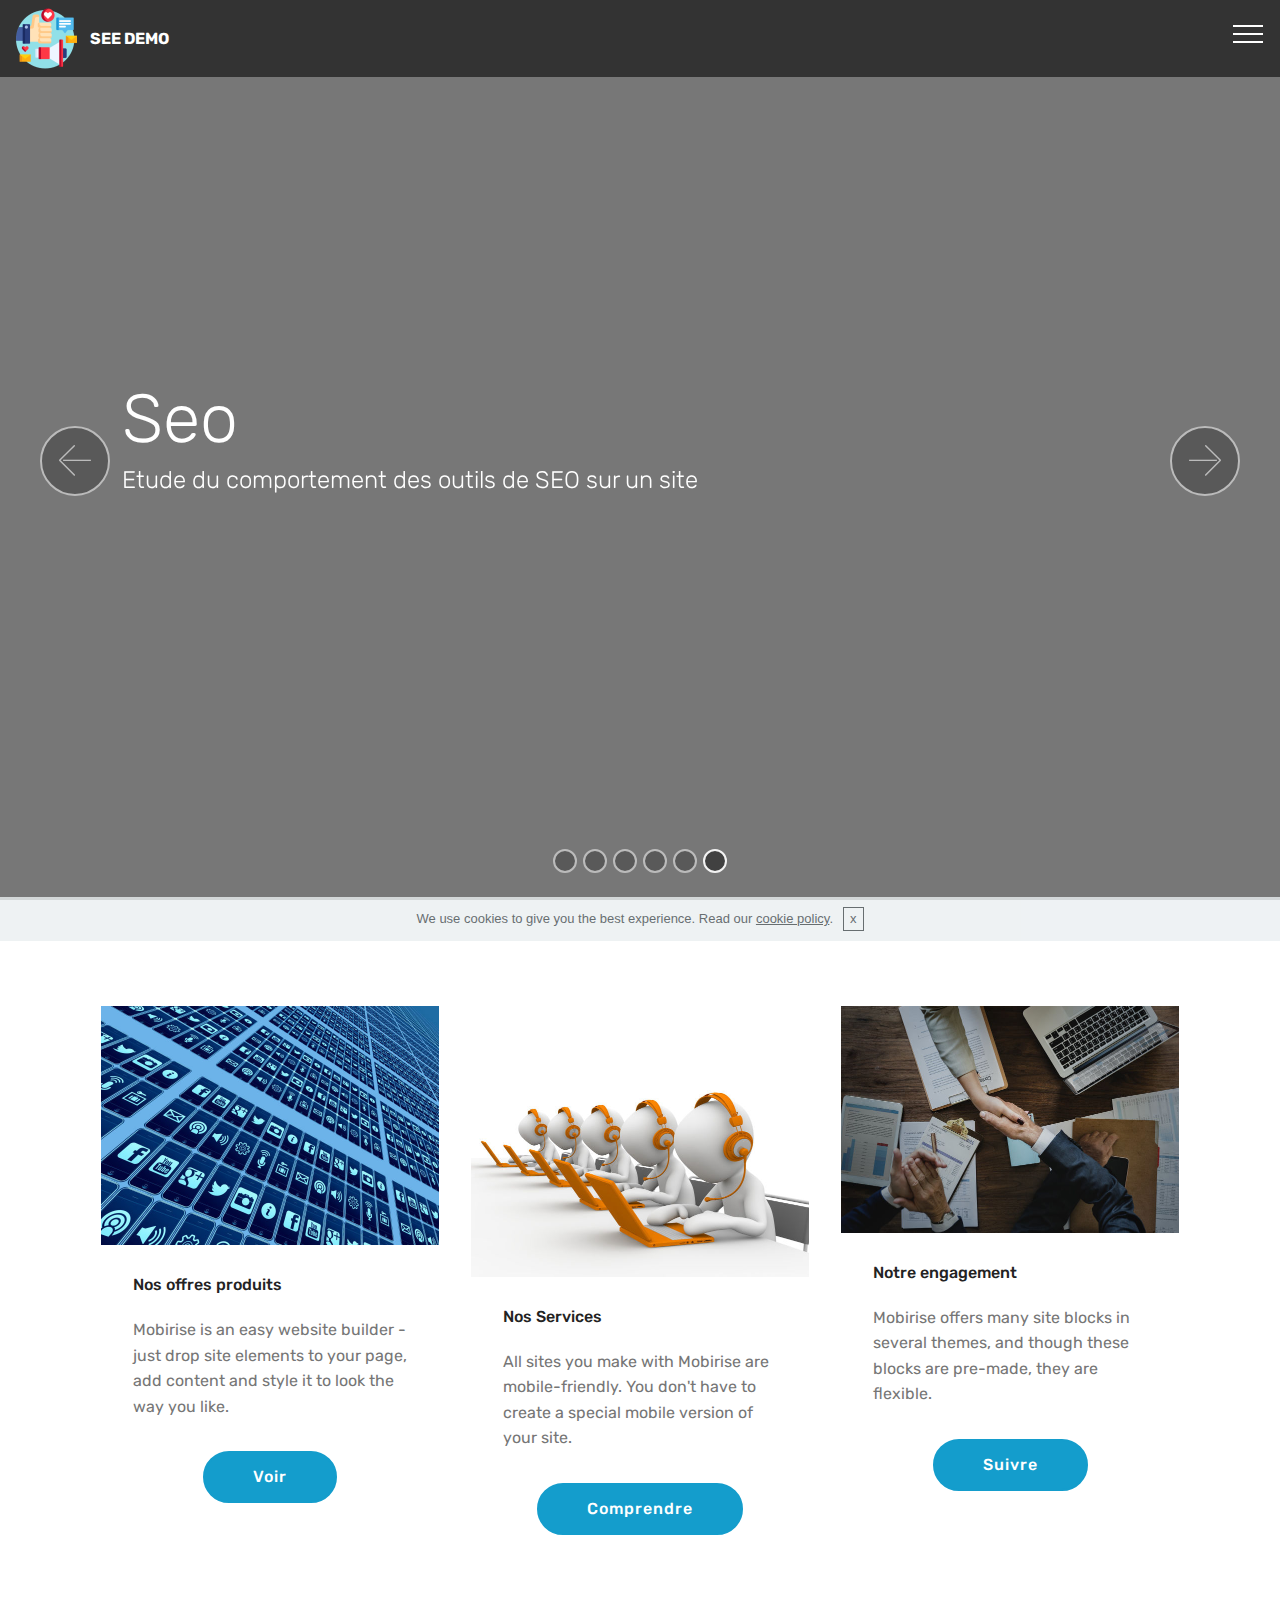
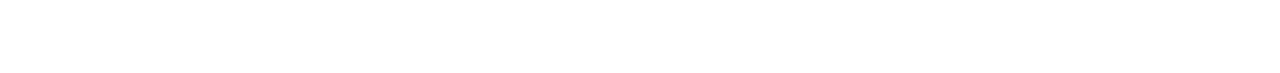
==== index.html @ 4e8f3452 "create github pages" ====
<!DOCTYPE html>
<html >
<head>
  <!-- Site made with Mobirise Website Builder v4.9.3, https://mobirise.com -->
  <meta charset="UTF-8">
  <meta http-equiv="X-UA-Compatible" content="IE=edge">
  <meta name="generator" content="Mobirise v4.9.3, mobirise.com">
  <meta name="viewport" content="width=device-width, initial-scale=1, minimum-scale=1">
  <link rel="shortcut icon" href="assets/images/digital-campaign-122x122.png" type="image/x-icon">
  <meta name="description" content="">
  <title>Home</title>
  <link rel="stylesheet" href="assets/web/assets/mobirise-icons/mobirise-icons.css">
  <link rel="stylesheet" href="assets/tether/tether.min.css">
  <link rel="stylesheet" href="assets/bootstrap/css/bootstrap.min.css">
  <link rel="stylesheet" href="assets/bootstrap/css/bootstrap-grid.min.css">
  <link rel="stylesheet" href="assets/bootstrap/css/bootstrap-reboot.min.css">
  <link rel="stylesheet" href="assets/gdpr-plugin/gdpr-styles.css">
  <link rel="stylesheet" href="assets/socicon/css/styles.css">
  <link rel="stylesheet" href="assets/dropdown/css/style.css">
  <link rel="stylesheet" href="assets/theme/css/style.css">
  <link rel="stylesheet" href="assets/mobirise/css/mbr-additional.css" type="text/css">
  
  
  
</head>
<body>

<!-- Google Analytics -->
<!-- Google Tag Manager -->
<script>(function(w,d,s,l,i){w[l]=w[l]||[];w[l].push({'gtm.start':
new Date().getTime(),event:'gtm.js'});var f=d.getElementsByTagName(s)[0],
j=d.createElement(s),dl=l!='dataLayer'?'&l='+l:'';j.async=true;j.src=
'https://www.googletagmanager.com/gtm.js?id='+i+dl;f.parentNode.insertBefore(j,f);
})(window,document,'script','dataLayer','GTM-WL7779M');</script>
<!-- End Google Tag Manager -->
<!-- Google Tag Manager (noscript) -->
<noscript><iframe src="https://www.googletagmanager.com/ns.html?id=GTM-WL7779M"
height="0" width="0" style="display:none;visibility:hidden"></iframe></noscript>
<!-- End Google Tag Manager (noscript) -->
<!-- Global site tag (gtag.js) - Google Analytics -->
<script async src="https://www.googletagmanager.com/gtag/js?id=UA-132486323-1"></script>
<script>
  window.dataLayer = window.dataLayer || [];
  function gtag(){dataLayer.push(arguments);}
  gtag('js', new Date());

  gtag('config', 'UA-132486323-1');
</script>
<!-- /Google Analytics -->


  <link rel="stylesheet" href="style.less" class="cid-rfr0pG8vVJ" id="menu1-3" data-rv-view="47"><section class="menu cid-rfr0pG8vVJ" once="menu" id="menu1-3">

    

    <nav class="navbar navbar-expand beta-menu navbar-dropdown align-items-center navbar-fixed-top collapsed">
        <button class="navbar-toggler navbar-toggler-right" type="button" data-toggle="collapse" data-target="#navbarSupportedContent" aria-controls="navbarSupportedContent" aria-expanded="false" aria-label="Toggle navigation">
            <div class="hamburger">
                <span></span>
                <span></span>
                <span></span>
                <span></span>
            </div>
        </button>
        <div class="menu-logo">
            <div class="navbar-brand">
                <span class="navbar-logo">
                    <a href="index.html">
                         <img src="assets/images/digital-campaign-122x122.png" alt="Mobirise" title="" style="height: 3.8rem;">
                    </a>
                </span>
                <span class="navbar-caption-wrap"><a class="navbar-caption text-white display-4" href="https://mobirise.co">
                        SEE DEMO</a></span>
            </div>
        </div>
        <div class="collapse navbar-collapse" id="navbarSupportedContent">
            <ul class="navbar-nav nav-dropdown" data-app-modern-menu="true"><li class="nav-item">
                    <a class="nav-link link text-white display-4" href="entreprise.html"><span class="mbri-briefcase mbr-iconfont mbr-iconfont-btn"></span>
                        Entreprises</a>
                </li><li class="nav-item"><a class="nav-link link text-white display-4" href="particuliers.html"><span class="mbri-users mbr-iconfont mbr-iconfont-btn"></span>
                        Particuliers</a></li><li class="nav-item"><a class="nav-link link text-white display-4" href="courtiers.html"><span class="socicon socicon-stayfriends mbr-iconfont mbr-iconfont-btn"></span>
                        Courtiers</a></li>
                <li class="nav-item">
                    <a class="nav-link link text-white display-4" href="about.html">
                        <span class="mbri-search mbr-iconfont mbr-iconfont-btn"></span>
                        A propos</a>
                </li></ul>
            <div class="navbar-buttons mbr-section-btn"><a class="btn btn-sm btn-primary display-4" href="https://analytics.google.com" target="_blank"><span class="mbri-growing-chart mbr-iconfont mbr-iconfont-btn"></span>
                    
                    Analyser</a></div>
        </div>
    </nav>
</section>

<section class="engine"><a href="https://mobirise.info/n">free simple web templates</a></section><section class="carousel slide cid-rfr2hINCle" data-interval="false" id="slider1-7">

    

    <div class="full-screen"><div class="mbr-slider slide carousel" data-pause="true" data-keyboard="false" data-ride="carousel" data-interval="4000"><ol class="carousel-indicators"><li data-app-prevent-settings="" data-target="#slider1-7" data-slide-to="0"></li><li data-app-prevent-settings="" data-target="#slider1-7" data-slide-to="1"></li><li data-app-prevent-settings="" data-target="#slider1-7" data-slide-to="2"></li><li data-app-prevent-settings="" data-target="#slider1-7" data-slide-to="3"></li><li data-app-prevent-settings="" data-target="#slider1-7" data-slide-to="4"></li><li data-app-prevent-settings="" data-target="#slider1-7" class=" active" data-slide-to="5"></li></ol><div class="carousel-inner" role="listbox"><div class="carousel-item slider-fullscreen-image" data-bg-video-slide="false" style="background-image: url(assets/images/1.jpg);"><div class="container container-slide"><div class="image_wrapper"><div class="mbr-overlay"></div><img src="assets/images/1.jpg"><div class="carousel-caption justify-content-center"><div class="col-10 align-center"><h2 class="mbr-fonts-style display-1">Seo&nbsp;</h2><p class="lead mbr-text mbr-fonts-style display-5">Etude du comportement des outils de SEO sur un site</p><div class="mbr-section-btn" buttons="0"><a class="btn btn-success display-4" href="https://mobirise.com">En savoir plus</a> <a class="btn  btn-white-outline display-4" href="page4.html">Contactez-moi</a></div></div></div></div></div></div><div class="carousel-item slider-fullscreen-image" data-bg-video-slide="https://www.youtube.com/watch?v=fwkKc6M60-0"><div class="mbr-overlay"></div><div class="container container-slide"><div class="image_wrapper"><img src="assets/images/2.jpg" style="opacity: 0;"><div class="carousel-caption justify-content-center"><div class="col-10 align-left"><h2 class="mbr-fonts-style display-1">Diapositive Vidéo</h2><p class="lead mbr-text mbr-fonts-style display-5">Diapositive avec vidéo Youtube en fond et superposition de couleur. Le titre et le texte sont alignés à gauche.</p></div></div></div></div></div><div class="carousel-item slider-fullscreen-image" data-bg-video-slide="false" style="background-image: url(assets/images/3.jpg);"><div class="container container-slide"><div class="image_wrapper"><div class="mbr-overlay"></div><img src="assets/images/3.jpg"><div class="carousel-caption justify-content-center"><div class="col-10 align-right"><h2 class="mbr-fonts-style display-1">DIAPOSITIVE IMAGE</h2><p class="lead mbr-text mbr-fonts-style display-5">Choisissez parmi une vaste sélection de blocs pré-fabriqués en plein écran, d'images, d'effet parallaxe, d'arrière-plans vidéo, d'en-tête et plus encore.</p></div></div></div></div></div><div class="carousel-item slider-fullscreen-image" data-bg-video-slide="false" style="background-image: url(assets/images/1.jpg);"><div class="container container-slide"><div class="image_wrapper"><div class="mbr-overlay"></div><img src="assets/images/1.jpg"><div class="carousel-caption justify-content-center"><div class="col-10 align-center"><h2 class="mbr-fonts-style display-1">Seo&nbsp;</h2><p class="lead mbr-text mbr-fonts-style display-5">Etude du comportement des outils de SEO sur un site</p></div></div></div></div></div><div class="carousel-item slider-fullscreen-image" data-bg-video-slide="false" style="background-image: url(assets/images/mbr-1920x1275.jpg);"><div class="container container-slide"><div class="image_wrapper"><div class="mbr-overlay"></div><img src="assets/images/mbr-1920x1275.jpg"><div class="carousel-caption justify-content-center"><div class="col-10 align-center"><h2 class="mbr-fonts-style display-1">Seo&nbsp;</h2><p class="lead mbr-text mbr-fonts-style display-5">Etude du comportement des outils de SEO sur un site</p></div></div></div></div></div><div class="carousel-item slider-fullscreen-image active" data-bg-video-slide="https://www.youtube.com/watch?v=fwkKc6M60-0"><div class="mbr-overlay"></div><div class="container container-slide"><div class="image_wrapper"><img src="assets/images/mbr-1920x1357.jpg" style="opacity: 0;"><div class="carousel-caption justify-content-center"><div class="col-10 align-left"><h2 class="mbr-fonts-style display-1">Seo&nbsp;</h2><p class="lead mbr-text mbr-fonts-style display-5">Etude du comportement des outils de SEO sur un site</p></div></div></div></div></div></div><a data-app-prevent-settings="" class="carousel-control carousel-control-prev" role="button" data-slide="prev" href="#slider1-7"><span aria-hidden="true" class="mbri-left mbr-iconfont"></span><span class="sr-only">Previous</span></a><a data-app-prevent-settings="" class="carousel-control carousel-control-next" role="button" data-slide="next" href="#slider1-7"><span aria-hidden="true" class="mbri-right mbr-iconfont"></span><span class="sr-only">Next</span></a></div></div>

</section>

<section class="features3 cid-rfr2apvd5l" id="features3-6">

    

    
    <div class="container">
        <div class="media-container-row">
            <div class="card p-3 col-12 col-md-6 col-lg-4">
                <div class="card-wrapper">
                    <div class="card-img">
                        <img src="assets/images/mbr-676x478.jpg" alt="Mobirise" title="">
                    </div>
                    <div class="card-box">
                        <h4 class="card-title mbr-fonts-style display-7">Nos offres produits</h4>
                        <p class="mbr-text mbr-fonts-style display-7">
                            Mobirise is an easy website builder - just drop site elements to your page, add content and style it to look the way you like.
                        </p>
                    </div>
                    <div class="mbr-section-btn text-center"><a href="tarif.html" class="btn btn-primary display-4">
                            Voir</a></div>
                </div>
            </div>

            <div class="card p-3 col-12 col-md-6 col-lg-4">
                <div class="card-wrapper">
                    <div class="card-img">
                        <img src="assets/images/mbr-676x541.jpg" alt="Mobirise" title="">
                    </div>
                    <div class="card-box">
                        <h4 class="card-title mbr-fonts-style display-7">
                            Nos Services</h4>
                        <p class="mbr-text mbr-fonts-style display-7">
                            All sites you make with Mobirise are mobile-friendly. You don't have to create a special mobile version of your site.
                        </p>
                    </div>
                    <div class="mbr-section-btn text-center"><a href="page5.html" class="btn btn-primary display-4">
                            Comprendre</a></div>
                </div>
            </div>

            <div class="card p-3 col-12 col-md-6 col-lg-4">
                <div class="card-wrapper">
                    <div class="card-img">
                        <img src="assets/images/mbr-676x453.jpg" alt="Mobirise" title="">
                    </div>
                    <div class="card-box">
                        <h4 class="card-title mbr-fonts-style display-7">
                            Notre engagement</h4>
                        <p class="mbr-text mbr-fonts-style display-7">
                            Mobirise offers many site blocks in several themes, and though these blocks are pre-made, they are flexible.
                        </p>
                    </div>
                    <div class="mbr-section-btn text-center"><a href="https://mobirise.co" class="btn btn-primary display-4">
                            Suivre</a></div>
                </div>
            </div>

            
        </div>
    </div>
</section>


  <script src="assets/web/assets/jquery/jquery.min.js"></script>
  <script src="assets/popper/popper.min.js"></script>
  <script src="assets/tether/tether.min.js"></script>
  <script src="assets/bootstrap/js/bootstrap.min.js"></script>
  <script src="assets/smoothscroll/smooth-scroll.js"></script>
  <script src="assets/cookies-alert-plugin/cookies-alert-core.js"></script>
  <script src="assets/cookies-alert-plugin/cookies-alert-script.js"></script>
  <script src="assets/vimeoplayer/jquery.mb.vimeo_player.js"></script>
  <script src="assets/touchswipe/jquery.touch-swipe.min.js"></script>
  <script src="assets/bootstrapcarouselswipe/bootstrap-carousel-swipe.js"></script>
  <script src="assets/dropdown/js/script.min.js"></script>
  <script src="assets/ytplayer/jquery.mb.ytplayer.min.js"></script>
  <script src="assets/theme/js/script.js"></script>
  <script src="assets/slidervideo/script.js"></script>
  
  
<input name="cookieData" type="hidden" data-cookie-text="We use cookies to give you the best experience. Read our <a href='privacy.html'>cookie policy</a>.">
  </body>
</html>
---- assets/web/assets/mobirise-icons/mobirise-icons.css ----
@font-face {
  font-family: 'MobiriseIcons';
  src:  url('mobirise-icons.eot?spat4u');
  src:  url('mobirise-icons.eot?spat4u#iefix') format('embedded-opentype'),
    url('mobirise-icons.ttf?spat4u') format('truetype'),
    url('mobirise-icons.woff?spat4u') format('woff'),
    url('mobirise-icons.svg?spat4u#MobiriseIcons') format('svg');
  font-weight: normal;
  font-style: normal;
}

[class^="mbri-"], [class*=" mbri-"] {
  /* use !important to prevent issues with browser extensions that change fonts */
  font-family: MobiriseIcons !important;
  speak: none;
  font-style: normal;
  font-weight: normal;
  font-variant: normal;
  text-transform: none;
  line-height: 1;

  /* Better Font Rendering =========== */
  -webkit-font-smoothing: antialiased;
  -moz-osx-font-smoothing: grayscale;
}

.mbri-add-submenu:before {
  content: "\e900";
}
.mbri-alert:before {
  content: "\e901";
}
.mbri-align-center:before {
  content: "\e902";
}
.mbri-align-justify:before {
  content: "\e903";
}
.mbri-align-left:before {
  content: "\e904";
}
.mbri-align-right:before {
  content: "\e905";
}
.mbri-android:before {
  content: "\e906";
}
.mbri-apple:before {
  content: "\e907";
}
.mbri-arrow-down:before {
  content: "\e908";
}
.mbri-arrow-next:before {
  content: "\e909";
}
.mbri-arrow-prev:before {
  content: "\e90a";
}
.mbri-arrow-up:before {
  content: "\e90b";
}
.mbri-bold:before {
  content: "\e90c";
}
.mbri-bookmark:before {
  content: "\e90d";
}
.mbri-bootstrap:before {
  content: "\e90e";
}
.mbri-briefcase:before {
  content: "\e90f";
}
.mbri-browse:before {
  content: "\e910";
}
.mbri-bulleted-list:before {
  content: "\e911";
}
.mbri-calendar:before {
  content: "\e912";
}
.mbri-camera:before {
  content: "\e913";
}
.mbri-cart-add:before {
  content: "\e914";
}
.mbri-cart-full:before {
  content: "\e915";
}
.mbri-cash:before {
  content: "\e916";
}
.mbri-change-style:before {
  content: "\e917";
}
.mbri-chat:before {
  content: "\e918";
}
.mbri-clock:before {
  content: "\e919";
}
.mbri-close:before {
  content: "\e91a";
}
.mbri-cloud:before {
  content: "\e91b";
}
.mbri-code:before {
  content: "\e91c";
}
.mbri-contact-form:before {
  content: "\e91d";
}
.mbri-credit-card:before {
  content: "\e91e";
}
.mbri-cursor-click:before {
  content: "\e91f";
}
.mbri-cust-feedback:before {
  content: "\e920";
}
.mbri-database:before {
  content: "\e921";
}
.mbri-delivery:before {
  content: "\e922";
}
.mbri-desktop:before {
  content: "\e923";
}
.mbri-devices:before {
  content: "\e924";
}
.mbri-down:before {
  content: "\e925";
}
.mbri-download:before {
  content: "\e989";
}
.mbri-drag-n-drop:before {
  content: "\e927";
}
.mbri-drag-n-drop2:before {
  content: "\e928";
}
.mbri-edit:before {
  content: "\e929";
}
.mbri-edit2:before {
  content: "\e92a";
}
.mbri-error:before {
  content: "\e92b";
}
.mbri-extension:before {
  content: "\e92c";
}
.mbri-features:before {
  content: "\e92d";
}
.mbri-file:before {
  content: "\e92e";
}
.mbri-flag:before {
  content: "\e92f";
}
.mbri-folder:before {
  content: "\e930";
}
.mbri-gift:before {
  content: "\e931";
}
.mbri-github:before {
  content: "\e932";
}
.mbri-globe:before {
  content: "\e933";
}
.mbri-globe-2:before {
  content: "\e934";
}
.mbri-growing-chart:before {
  content: "\e935";
}
.mbri-hearth:before {
  content: "\e936";
}
.mbri-help:before {
  content: "\e937";
}
.mbri-home:before {
  content: "\e938";
}
.mbri-hot-cup:before {
  content: "\e939";
}
.mbri-idea:before {
  content: "\e93a";
}
.mbri-image-gallery:before {
  content: "\e93b";
}
.mbri-image-slider:before {
  content: "\e93c";
}
.mbri-info:before {
  content: "\e93d";
}
.mbri-italic:before {
  content: "\e93e";
}
.mbri-key:before {
  content: "\e93f";
}
.mbri-laptop:before {
  content: "\e940";
}
.mbri-layers:before {
  content: "\e941";
}
.mbri-left-right:before {
  content: "\e942";
}
.mbri-left:before {
  content: "\e943";
}
.mbri-letter:before {
  content: "\e944";
}
.mbri-like:before {
  content: "\e945";
}
.mbri-link:before {
  content: "\e946";
}
.mbri-lock:before {
  content: "\e947";
}
.mbri-login:before {
  content: "\e948";
}
.mbri-logout:before {
  content: "\e949";
}
.mbri-magic-stick:before {
  content: "\e94a";
}
.mbri-map-pin:before {
  content: "\e94b";
}
.mbri-menu:before {
  content: "\e94c";
}
.mbri-mobile:before {
  content: "\e94d";
}
.mbri-mobile2:before {
  content: "\e94e";
}
.mbri-mobirise:before {
  content: "\e94f";
}
.mbri-more-horizontal:before {
  content: "\e950";
}
.mbri-more-vertical:before {
  content: "\e951";
}
.mbri-music:before {
  content: "\e952";
}
.mbri-new-file:before {
  content: "\e953";
}
.mbri-numbered-list:before {
  content: "\e954";
}
.mbri-opened-folder:before {
  content: "\e955";
}
.mbri-pages:before {
  content: "\e956";
}
.mbri-paper-plane:before {
  content: "\e957";
}
.mbri-paperclip:before {
  content: "\e958";
}
.mbri-photo:before {
  content: "\e959";
}
.mbri-photos:before {
  content: "\e95a";
}
.mbri-pin:before {
  content: "\e95b";
}
.mbri-play:before {
  content: "\e95c";
}
.mbri-plus:before {
  content: "\e95d";
}
.mbri-preview:before {
  content: "\e95e";
}
.mbri-print:before {
  content: "\e95f";
}
.mbri-protect:before {
  content: "\e960";
}
.mbri-question:before {
  content: "\e961";
}
.mbri-quote-left:before {
  content: "\e962";
}
.mbri-quote-right:before {
  content: "\e963";
}
.mbri-refresh:before {
  content: "\e964";
}
.mbri-responsive:before {
  content: "\e965";
}
.mbri-right:before {
  content: "\e966";
}
.mbri-rocket:before {
  content: "\e967";
}
.mbri-sad-face:before {
  content: "\e968";
}
.mbri-sale:before {
  content: "\e969";
}
.mbri-save:before {
  content: "\e96a";
}
.mbri-search:before {
  content: "\e96b";
}
.mbri-setting:before {
  content: "\e96c";
}
.mbri-setting2:before {
  content: "\e96d";
}
.mbri-setting3:before {
  content: "\e96e";
}
.mbri-share:before {
  content: "\e96f";
}
.mbri-shopping-bag:before {
  content: "\e970";
}
.mbri-shopping-basket:before {
  content: "\e971";
}
.mbri-shopping-cart:before {
  content: "\e972";
}
.mbri-sites:before {
  content: "\e973";
}
.mbri-smile-face:before {
  content: "\e974";
}
.mbri-speed:before {
  content: "\e975";
}
.mbri-star:before {
  content: "\e976";
}
.mbri-success:before {
  content: "\e977";
}
.mbri-sun:before {
  content: "\e978";
}
.mbri-sun2:before {
  content: "\e979";
}
.mbri-tablet:before {
  content: "\e97a";
}
.mbri-tablet-vertical:before {
  content: "\e97b";
}
.mbri-target:before {
  content: "\e97c";
}
.mbri-timer:before {
  content: "\e97d";
}
.mbri-to-ftp:before {
  content: "\e97e";
}
.mbri-to-local-drive:before {
  content: "\e97f";
}
.mbri-touch-swipe:before {
  content: "\e980";
}
.mbri-touch:before {
  content: "\e981";
}
.mbri-trash:before {
  content: "\e982";
}
.mbri-underline:before {
  content: "\e983";
}
.mbri-unlink:before {
  content: "\e984";
}
.mbri-unlock:before {
  content: "\e985";
}
.mbri-up-down:before {
  content: "\e986";
}
.mbri-up:before {
  content: "\e987";
}
.mbri-update:before {
  content: "\e988";
}
.mbri-upload:before {
 content: "\e926"; 
}
.mbri-user:before {
  content: "\e98a";
}
.mbri-user2:before {
  content: "\e98b";
}
.mbri-users:before {
  content: "\e98c";
}
.mbri-video:before {
  content: "\e98d";
}
.mbri-video-play:before {
  content: "\e98e";
}
.mbri-watch:before {
  content: "\e98f";
}
.mbri-website-theme:before {
  content: "\e990";
}
.mbri-wifi:before {
  content: "\e991";
}
.mbri-windows:before {
  content: "\e992";
}
.mbri-zoom-out:before {
  content: "\e993";
}
.mbri-redo:before {
  content: "\e994";
}
.mbri-undo:before {
  content: "\e995";
}
---- assets/gdpr-plugin/gdpr-styles.css ----
.gdpr-block {
    padding: 10px 0;
    font-size: 14px;
    display: block;
    text-align: center;
}
.gdpr-block.covert {
	display: none;
}
.gdpr-block label input {
    width: 15px;
    margin-right: 10px;
    vertical-align: middle;
}
.gdpr-block label {
    color: #a7a7a7;
    vertical-align: middle;
    user-select: none;
    margin-bottom: 0;
    display: inline;
}
---- assets/socicon/css/styles.css ----
@charset "UTF-8";

@font-face {
  font-family: "socicon";
  src:url("../fonts/socicon.eot");
  src:url("../fonts/socicon.eot?#iefix") format("embedded-opentype"),
    url("../fonts/socicon.woff") format("woff"),
    url("../fonts/socicon.ttf") format("truetype"),
    url("../fonts/socicon.svg#socicon") format("svg");
  font-weight: normal;
  font-style: normal;

}

[data-icon]:before {
  font-family: "socicon" !important;
  content: attr(data-icon);
  font-style: normal !important;
  font-weight: normal !important;
  font-variant: normal !important;
  text-transform: none !important;
  speak: none;
  line-height: 1;
  -webkit-font-smoothing: antialiased;
  -moz-osx-font-smoothing: grayscale;
}

[class^="socicon-"]:before,
[class*=" socicon-"]:before {
  font-family: "socicon" !important;
  font-style: normal !important;
  font-weight: normal !important;
  font-variant: normal !important;
  text-transform: none !important;
  speak: none;
  line-height: 1;
  -webkit-font-smoothing: antialiased;
  -moz-osx-font-smoothing: grayscale;
}

.socicon-modelmayhem:before {
  content: "\e000";
}
.socicon-mixcloud:before {
  content: "\e001";
}
.socicon-drupal:before {
  content: "\e002";
}
.socicon-swarm:before {
  content: "\e003";
}
.socicon-istock:before {
  content: "\e004";
}
.socicon-yammer:before {
  content: "\e005";
}
.socicon-ello:before {
  content: "\e006";
}
.socicon-stackoverflow:before {
  content: "\e007";
}
.socicon-persona:before {
  content: "\e008";
}
.socicon-triplej:before {
  content: "\e009";
}
.socicon-houzz:before {
  content: "\e00a";
}
.socicon-rss:before {
  content: "\e00b";
}
.socicon-paypal:before {
  content: "\e00c";
}
.socicon-odnoklassniki:before {
  content: "\e00d";
}
.socicon-airbnb:before {
  content: "\e00e";
}
.socicon-periscope:before {
  content: "\e00f";
}
.socicon-outlook:before {
  content: "\e010";
}
.socicon-coderwall:before {
  content: "\e011";
}
.socicon-tripadvisor:before {
  content: "\e012";
}
.socicon-appnet:before {
  content: "\e013";
}
.socicon-goodreads:before {
  content: "\e014";
}
.socicon-tripit:before {
  content: "\e015";
}
.socicon-lanyrd:before {
  content: "\e016";
}
.socicon-slideshare:before {
  content: "\e017";
}
.socicon-buffer:before {
  content: "\e018";
}
.socicon-disqus:before {
  content: "\e019";
}
.socicon-vkontakte:before {
  content: "\e01a";
}
.socicon-whatsapp:before {
  content: "\e01b";
}
.socicon-patreon:before {
  content: "\e01c";
}
.socicon-storehouse:before {
  content: "\e01d";
}
.socicon-pocket:before {
  content: "\e01e";
}
.socicon-mail:before {
  content: "\e01f";
}
.socicon-blogger:before {
  content: "\e020";
}
.socicon-technorati:before {
  content: "\e021";
}
.socicon-reddit:before {
  content: "\e022";
}
.socicon-dribbble:before {
  content: "\e023";
}
.socicon-stumbleupon:before {
  content: "\e024";
}
.socicon-digg:before {
  content: "\e025";
}
.socicon-envato:before {
  content: "\e026";
}
.socicon-behance:before {
  content: "\e027";
}
.socicon-delicious:before {
  content: "\e028";
}
.socicon-deviantart:before {
  content: "\e029";
}
.socicon-forrst:before {
  content: "\e02a";
}
.socicon-play:before {
  content: "\e02b";
}
.socicon-zerply:before {
  content: "\e02c";
}
.socicon-wikipedia:before {
  content: "\e02d";
}
.socicon-apple:before {
  content: "\e02e";
}
.socicon-flattr:before {
  content: "\e02f";
}
.socicon-github:before {
  content: "\e030";
}
.socicon-renren:before {
  content: "\e031";
}
.socicon-friendfeed:before {
  content: "\e032";
}
.socicon-newsvine:before {
  content: "\e033";
}
.socicon-identica:before {
  content: "\e034";
}
.socicon-bebo:before {
  content: "\e035";
}
.socicon-zynga:before {
  content: "\e036";
}
.socicon-steam:before {
  content: "\e037";
}
.socicon-xbox:before {
  content: "\e038";
}
.socicon-windows:before {
  content: "\e039";
}
.socicon-qq:before {
  content: "\e03a";
}
.socicon-douban:before {
  content: "\e03b";
}
.socicon-meetup:before {
  content: "\e03c";
}
.socicon-playstation:before {
  content: "\e03d";
}
.socicon-android:before {
  content: "\e03e";
}
.socicon-snapchat:before {
  content: "\e03f";
}
.socicon-twitter:before {
  content: "\e040";
}
.socicon-facebook:before {
  content: "\e041";
}
.socicon-googleplus:before {
  content: "\e042";
}
.socicon-pinterest:before {
  content: "\e043";
}
.socicon-foursquare:before {
  content: "\e044";
}
.socicon-yahoo:before {
  content: "\e045";
}
.socicon-skype:before {
  content: "\e046";
}
.socicon-yelp:before {
  content: "\e047";
}
.socicon-feedburner:before {
  content: "\e048";
}
.socicon-linkedin:before {
  content: "\e049";
}
.socicon-viadeo:before {
  content: "\e04a";
}
.socicon-xing:before {
  content: "\e04b";
}
.socicon-myspace:before {
  content: "\e04c";
}
.socicon-soundcloud:before {
  content: "\e04d";
}
.socicon-spotify:before {
  content: "\e04e";
}
.socicon-grooveshark:before {
  content: "\e04f";
}
.socicon-lastfm:before {
  content: "\e050";
}
.socicon-youtube:before {
  content: "\e051";
}
.socicon-vimeo:before {
  content: "\e052";
}
.socicon-dailymotion:before {
  content: "\e053";
}
.socicon-vine:before {
  content: "\e054";
}
.socicon-flickr:before {
  content: "\e055";
}
.socicon-500px:before {
  content: "\e056";
}
.socicon-wordpress:before {
  content: "\e058";
}
.socicon-tumblr:before {
  content: "\e059";
}
.socicon-twitch:before {
  content: "\e05a";
}
.socicon-8tracks:before {
  content: "\e05b";
}
.socicon-amazon:before {
  content: "\e05c";
}
.socicon-icq:before {
  content: "\e05d";
}
.socicon-smugmug:before {
  content: "\e05e";
}
.socicon-ravelry:before {
  content: "\e05f";
}
.socicon-weibo:before {
  content: "\e060";
}
.socicon-baidu:before {
  content: "\e061";
}
.socicon-angellist:before {
  content: "\e062";
}
.socicon-ebay:before {
  content: "\e063";
}
.socicon-imdb:before {
  content: "\e064";
}
.socicon-stayfriends:before {
  content: "\e065";
}
.socicon-residentadvisor:before {
  content: "\e066";
}
.socicon-google:before {
  content: "\e067";
}
.socicon-yandex:before {
  content: "\e068";
}
.socicon-sharethis:before {
  content: "\e069";
}
.socicon-bandcamp:before {
  content: "\e06a";
}
.socicon-itunes:before {
  content: "\e06b";
}
.socicon-deezer:before {
  content: "\e06c";
}
.socicon-telegram:before {
  content: "\e06e";
}
.socicon-openid:before {
  content: "\e06f";
}
.socicon-amplement:before {
  content: "\e070";
}
.socicon-viber:before {
  content: "\e071";
}
.socicon-zomato:before {
  content: "\e072";
}
.socicon-draugiem:before {
  content: "\e074";
}
.socicon-endomodo:before {
  content: "\e075";
}
.socicon-filmweb:before {
  content: "\e076";
}
.socicon-stackexchange:before {
  content: "\e077";
}
.socicon-wykop:before {
  content: "\e078";
}
.socicon-teamspeak:before {
  content: "\e079";
}
.socicon-teamviewer:before {
  content: "\e07a";
}
.socicon-ventrilo:before {
  content: "\e07b";
}
.socicon-younow:before {
  content: "\e07c";
}
.socicon-raidcall:before {
  content: "\e07d";
}
.socicon-mumble:before {
  content: "\e07e";
}
.socicon-medium:before {
  content: "\e06d";
}
.socicon-bebee:before {
  content: "\e07f";
}
.socicon-hitbox:before {
  content: "\e080";
}
.socicon-reverbnation:before {
  content: "\e081";
}
.socicon-formulr:before {
  content: "\e082";
}
.socicon-instagram:before {
  content: "\e057";
}
.socicon-battlenet:before {
  content: "\e083";
}
.socicon-chrome:before {
  content: "\e084";
}
.socicon-discord:before {
  content: "\e086";
}
.socicon-issuu:before {
  content: "\e087";
}
.socicon-macos:before {
  content: "\e088";
}
.socicon-firefox:before {
  content: "\e089";
}
.socicon-opera:before {
  content: "\e08d";
}
.socicon-keybase:before {
  content: "\e090";
}
.socicon-alliance:before {
  content: "\e091";
}
.socicon-livejournal:before {
  content: "\e092";
}
.socicon-googlephotos:before {
  content: "\e093";
}
.socicon-horde:before {
  content: "\e094";
}
.socicon-etsy:before {
  content: "\e095";
}
.socicon-zapier:before {
  content: "\e096";
}
.socicon-google-scholar:before {
  content: "\e097";
}
.socicon-researchgate:before {
  content: "\e098";
}
.socicon-wechat:before {
  content: "\e099";
}
.socicon-strava:before {
  content: "\e09a";
}
.socicon-line:before {
  content: "\e09b";
}
.socicon-lyft:before {
  content: "\e09c";
}
.socicon-uber:before {
  content: "\e09d";
}
.socicon-songkick:before {
  content: "\e09e";
}
.socicon-viewbug:before {
  content: "\e09f";
}
.socicon-googlegroups:before {
  content: "\e0a0";
}
.socicon-quora:before {
  content: "\e073";
}
.socicon-diablo:before {
  content: "\e085";
}
.socicon-blizzard:before {
  content: "\e0a1";
}
.socicon-hearthstone:before {
  content: "\e08b";
}
.socicon-heroes:before {
  content: "\e08a";
}
.socicon-overwatch:before {
  content: "\e08c";
}
.socicon-warcraft:before {
  content: "\e08e";
}
.socicon-starcraft:before {
  content: "\e08f";
}
.socicon-beam:before {
  content: "\e0a2";
}
.socicon-curse:before {
  content: "\e0a3";
}
.socicon-player:before {
  content: "\e0a4";
}
.socicon-streamjar:before {
  content: "\e0a5";
}
.socicon-nintendo:before {
  content: "\e0a6";
}
.socicon-hellocoton:before {
  content: "\e0a7";
}
---- assets/dropdown/css/style.css ----
.navbar-dropdown {
  left: 0;
  padding: 0;
  position: absolute;
  right: 0;
  top: 0;
  transition: all 0.45s ease;
  z-index: 1030;
  background: #282828; }
  .navbar-dropdown .navbar-logo {
    margin-right: 0.8rem;
    transition: margin 0.3s ease-in-out;
    vertical-align: middle; }
    .navbar-dropdown .navbar-logo img {
      height: 3.125rem;
      transition: all 0.3s ease-in-out; }
    .navbar-dropdown .navbar-logo.mbr-iconfont {
      font-size: 3.125rem;
      line-height: 3.125rem; }
  .navbar-dropdown .navbar-caption {
    font-weight: 700;
    white-space: normal;
    vertical-align: -4px;
    line-height: 3.125rem !important; }
    .navbar-dropdown .navbar-caption, .navbar-dropdown .navbar-caption:hover {
      color: inherit;
      text-decoration: none; }
  .navbar-dropdown .mbr-iconfont + .navbar-caption {
    vertical-align: -1px; }
  .navbar-dropdown.navbar-fixed-top {
    position: fixed; }
  .navbar-dropdown .navbar-brand span {
    vertical-align: -4px; }
  .navbar-dropdown.bg-color.transparent {
    background: none; }
  .navbar-dropdown.navbar-short .navbar-brand {
    padding: 0.625rem 0; }
    .navbar-dropdown.navbar-short .navbar-brand span {
      vertical-align: -1px; }
  .navbar-dropdown.navbar-short .navbar-caption {
    line-height: 2.375rem !important;
    vertical-align: -2px; }
  .navbar-dropdown.navbar-short .navbar-logo {
    margin-right: 0.5rem; }
    .navbar-dropdown.navbar-short .navbar-logo img {
      height: 2.375rem; }
    .navbar-dropdown.navbar-short .navbar-logo.mbr-iconfont {
      font-size: 2.375rem;
      line-height: 2.375rem; }
  .navbar-dropdown.navbar-short .mbr-table-cell {
    height: 3.625rem; }
  .navbar-dropdown .navbar-close {
    left: 0.6875rem;
    position: fixed;
    top: 0.75rem;
    z-index: 1000; }
  .navbar-dropdown .hamburger-icon {
    content: "";
    display: inline-block;
    vertical-align: middle;
    width: 16px;
    -webkit-box-shadow: 0 -6px 0 1px #282828,0 0 0 1px #282828,0 6px 0 1px #282828;
    -moz-box-shadow: 0 -6px 0 1px #282828,0 0 0 1px #282828,0 6px 0 1px #282828;
    box-shadow: 0 -6px 0 1px #282828,0 0 0 1px #282828,0 6px 0 1px #282828; }

.dropdown-menu .dropdown-toggle[data-toggle="dropdown-submenu"]::after {
  border-bottom: 0.35em solid transparent;
  border-left: 0.35em solid;
  border-right: 0;
  border-top: 0.35em solid transparent;
  margin-left: 0.3rem; }

.dropdown-menu .dropdown-item:focus {
  outline: 0; }

.nav-dropdown {
  font-size: 0.75rem;
  font-weight: 500;
  height: auto !important; }
  .nav-dropdown .nav-btn {
    padding-left: 1rem; }
  .nav-dropdown .link {
    margin: .667em 1.667em;
    font-weight: 500;
    padding: 0;
    transition: color .2s ease-in-out; }
    .nav-dropdown .link.dropdown-toggle {
      margin-right: 2.583em; }
      .nav-dropdown .link.dropdown-toggle::after {
        margin-left: .25rem;
        border-top: 0.35em solid;
        border-right: 0.35em solid transparent;
        border-left: 0.35em solid transparent;
        border-bottom: 0; }
      .nav-dropdown .link.dropdown-toggle[aria-expanded="true"] {
        margin: 0;
        padding: 0.667em 3.263em  0.667em 1.667em; }
  .nav-dropdown .link::after,
  .nav-dropdown .dropdown-item::after {
    color: inherit; }
  .nav-dropdown .btn {
    font-size: 0.75rem;
    font-weight: 700;
    letter-spacing: 0;
    margin-bottom: 0;
    padding-left: 1.25rem;
    padding-right: 1.25rem; }
  .nav-dropdown .dropdown-menu {
    border-radius: 0;
    border: 0;
    left: 0;
    margin: 0;
    padding-bottom: 1.25rem;
    padding-top: 1.25rem;
    position: relative; }
  .nav-dropdown .dropdown-submenu {
    margin-left: 0.125rem;
    top: 0; }
  .nav-dropdown .dropdown-item {
    font-weight: 500;
    line-height: 2;
    padding: 0.3846em 4.615em 0.3846em 1.5385em;
    position: relative;
    transition: color .2s ease-in-out, background-color .2s ease-in-out; }
    .nav-dropdown .dropdown-item::after {
      margin-top: -0.3077em;
      position: absolute;
      right: 1.1538em;
      top: 50%; }
    .nav-dropdown .dropdown-item:focus, .nav-dropdown .dropdown-item:hover {
      background: none; }

@media (max-width: 767px) {
  .nav-dropdown.navbar-toggleable-sm {
    bottom: 0;
    display: none;
    left: 0;
    overflow-x: hidden;
    position: fixed;
    top: 0;
    transform: translateX(-100%);
    -ms-transform: translateX(-100%);
    -webkit-transform: translateX(-100%);
    width: 18.75rem;
    z-index: 999; } }
.nav-dropdown.navbar-toggleable-xl {
  bottom: 0;
  display: none;
  left: 0;
  overflow-x: hidden;
  position: fixed;
  top: 0;
  transform: translateX(-100%);
  -ms-transform: translateX(-100%);
  -webkit-transform: translateX(-100%);
  width: 18.75rem;
  z-index: 999; }

.nav-dropdown-sm {
  display: block !important;
  overflow-x: hidden;
  overflow: auto;
  padding-top: 3.875rem; }
  .nav-dropdown-sm::after {
    content: "";
    display: block;
    height: 3rem;
    width: 100%; }
  .nav-dropdown-sm.collapse.in ~ .navbar-close {
    display: block !important; }
  .nav-dropdown-sm.collapsing, .nav-dropdown-sm.collapse.in {
    transform: translateX(0);
    -ms-transform: translateX(0);
    -webkit-transform: translateX(0);
    transition: all 0.25s ease-out;
    -webkit-transition: all 0.25s ease-out;
    background: #282828; }
  .nav-dropdown-sm.collapsing[aria-expanded="false"] {
    transform: translateX(-100%);
    -ms-transform: translateX(-100%);
    -webkit-transform: translateX(-100%); }
  .nav-dropdown-sm .nav-item {
    display: block;
    margin-left: 0 !important;
    padding-left: 0; }
  .nav-dropdown-sm .link,
  .nav-dropdown-sm .dropdown-item {
    border-top: 1px dotted rgba(255, 255, 255, 0.1);
    font-size: 0.8125rem;
    line-height: 1.6;
    margin: 0 !important;
    padding: 0.875rem 2.4rem 0.875rem 1.5625rem !important;
    position: relative;
    white-space: normal; }
    .nav-dropdown-sm .link:focus, .nav-dropdown-sm .link:hover,
    .nav-dropdown-sm .dropdown-item:focus,
    .nav-dropdown-sm .dropdown-item:hover {
      background: rgba(0, 0, 0, 0.2) !important;
      color: #c0a375; }
  .nav-dropdown-sm .nav-btn {
    position: relative;
    padding: 1.5625rem 1.5625rem 0 1.5625rem; }
    .nav-dropdown-sm .nav-btn::before {
      border-top: 1px dotted rgba(255, 255, 255, 0.1);
      content: "";
      left: 0;
      position: absolute;
      top: 0;
      width: 100%; }
    .nav-dropdown-sm .nav-btn + .nav-btn {
      padding-top: 0.625rem; }
      .nav-dropdown-sm .nav-btn + .nav-btn::before {
        display: none; }
  .nav-dropdown-sm .btn {
    padding: 0.625rem 0; }
  .nav-dropdown-sm .dropdown-toggle[data-toggle="dropdown-submenu"]::after {
    margin-left: .25rem;
    border-top: 0.35em solid;
    border-right: 0.35em solid transparent;
    border-left: 0.35em solid transparent;
    border-bottom: 0; }
  .nav-dropdown-sm .dropdown-toggle[data-toggle="dropdown-submenu"][aria-expanded="true"]::after {
    border-top: 0;
    border-right: 0.35em solid transparent;
    border-left: 0.35em solid transparent;
    border-bottom: 0.35em solid; }
  .nav-dropdown-sm .dropdown-menu {
    margin: 0;
    padding: 0;
    position: relative;
    top: 0;
    left: 0;
    width: 100%;
    border: 0;
    float: none;
    border-radius: 0;
    background: none; }
  .nav-dropdown-sm .dropdown-submenu {
    left: 100%;
    margin-left: 0.125rem;
    margin-top: -1.25rem;
    top: 0; }

.navbar-toggleable-sm .nav-dropdown .dropdown-menu {
  position: absolute; }

.navbar-toggleable-sm .nav-dropdown .dropdown-submenu {
  left: 100%;
  margin-left: 0.125rem;
  margin-top: -1.25rem;
  top: 0; }

.navbar-toggleable-sm.opened .nav-dropdown .dropdown-menu {
  position: relative; }

.navbar-toggleable-sm.opened .nav-dropdown .dropdown-submenu {
  left: 0;
  margin-left: 00rem;
  margin-top: 0rem;
  top: 0; }

.is-builder .nav-dropdown.collapsing {
  transition: none !important; }

/*# sourceMappingURL=style.css.map */
---- assets/theme/css/style.css ----
/*!
 * Mobirise v4 theme (https://mobirise.com/)
 * Copyright 2017 Mobirise
 */
section {
  background-color: #eeeeee; }

section,
.container,
.container-fluid {
  position: relative;
  word-wrap: break-word; }

a.mbr-iconfont:hover {
  text-decoration: none; }

.article .lead p, .article .lead ul, .article .lead ol, .article .lead pre, .article .lead blockquote {
  margin-bottom: 0; }

a {
  font-style: normal;
  font-weight: 400;
  cursor: pointer; }
  a, a:hover {
    text-decoration: none; }

figure {
  margin-bottom: 0; }

body {
  color: #232323; }

h1, h2, h3, h4, h5, h6,
.h1, .h2, .h3, .h4, .h5, .h6,
.display-1, .display-2, .display-3, .display-4 {
  line-height: 1;
  word-break: break-word;
  word-wrap: break-word; }

b, strong {
  font-weight: bold; }

blockquote {
  padding: 10px 0 10px 20px;
  position: relative;
  border-left: 2px solid;
  border-color: #ff3366; }

input:-webkit-autofill, input:-webkit-autofill:hover, input:-webkit-autofill:focus, input:-webkit-autofill:active {
  transition-delay: 9999s;
  transition-property: background-color, color; }

textarea[type="hidden"] {
  display: none; }

body {
  position: relative; }

section {
  background-position: 50% 50%;
  background-repeat: no-repeat;
  background-size: cover; }
  section .mbr-background-video,
  section .mbr-background-video-preview {
    position: absolute;
    bottom: 0;
    left: 0;
    right: 0;
    top: 0; }

.hidden {
  visibility: hidden; }

.mbr-z-index20 {
  z-index: 20; }

/*! Base colors */
.mbr-white {
  color: #ffffff; }

.mbr-black {
  color: #000000; }

.mbr-bg-white {
  background-color: #ffffff; }

.mbr-bg-black {
  background-color: #000000; }

/*! Text-aligns */
.align-left {
  text-align: left; }

.align-center {
  text-align: center; }

.align-right {
  text-align: right; }

@media (max-width: 767px) {
  .align-left, .align-center, .align-right, .mbr-section-btn, .mbr-section-title {
    text-align: center; } }
/*! Font-weight  */
.mbr-light {
  font-weight: 300; }

.mbr-regular {
  font-weight: 400; }

.mbr-semibold {
  font-weight: 500; }

.mbr-bold {
  font-weight: 700; }

/*! Media  */
.media-size-item {
  -webkit-flex: 1 1 auto;
  -moz-flex: 1 1 auto;
  -ms-flex: 1 1 auto;
  -o-flex: 1 1 auto;
  flex: 1 1 auto; }

.media-content {
  -webkit-flex-basis: 100%;
  flex-basis: 100%; }

.media-container-row {
  display: -ms-flexbox;
  display: -webkit-flex;
  display: flex;
  -webkit-flex-direction: row;
  -ms-flex-direction: row;
  flex-direction: row;
  -webkit-flex-wrap: wrap;
  -ms-flex-wrap: wrap;
  flex-wrap: wrap;
  -webkit-justify-content: center;
  -ms-flex-pack: center;
  justify-content: center;
  -webkit-align-content: center;
  -ms-flex-line-pack: center;
  align-content: center;
  -webkit-align-items: start;
  -ms-flex-align: start;
  align-items: start; }
  .media-container-row .media-size-item {
    width: 400px; }

.media-container-column {
  display: -ms-flexbox;
  display: -webkit-flex;
  display: flex;
  -webkit-flex-direction: column;
  -ms-flex-direction: column;
  flex-direction: column;
  -webkit-flex-wrap: wrap;
  -ms-flex-wrap: wrap;
  flex-wrap: wrap;
  -webkit-justify-content: center;
  -ms-flex-pack: center;
  justify-content: center;
  -webkit-align-content: center;
  -ms-flex-line-pack: center;
  align-content: center;
  -webkit-align-items: stretch;
  -ms-flex-align: stretch;
  align-items: stretch; }
  .media-container-column > * {
    width: 100%; }

@media (min-width: 992px) {
  .media-container-row {
    -webkit-flex-wrap: nowrap;
    -ms-flex-wrap: nowrap;
    flex-wrap: nowrap; } }
figure {
  overflow: hidden; }

figure[mbr-media-size] {
  transition: width 0.1s; }

.mbr-figure img, .mbr-figure iframe {
  display: block;
  width: 100%; }

.card {
  background-color: transparent;
  border: none; }

.card-img {
  text-align: center;
  flex-shrink: 0;
  -webkit-flex-shrink: 0; }

.media {
  max-width: 100%;
  margin: 0 auto; }

.mbr-figure {
  -ms-flex-item-align: center;
  -ms-grid-row-align: center;
  -webkit-align-self: center;
  align-self: center; }

.media-container > div {
  max-width: 100%; }

.mbr-figure img, .card-img img {
  width: 100%; }

@media (max-width: 991px) {
  .media-size-item {
    width: auto !important; }

  .media {
    width: auto; }

  .mbr-figure {
    width: 100% !important; } }
/*! Buttons */
.mbr-section-btn {
  margin-left: -.25rem;
  margin-right: -.25rem;
  font-size: 0; }

nav .mbr-section-btn {
  margin-left: 0rem;
  margin-right: 0rem; }

/*! Btn icon margin */
.btn .mbr-iconfont, .btn.btn-sm .mbr-iconfont {
  cursor: pointer;
  margin-right: 0.5rem; }

.btn.btn-md .mbr-iconfont, .btn.btn-md .mbr-iconfont {
  margin-right: 0.8rem; }

.mbr-regular {
  font-weight: 400; }

.mbr-semibold {
  font-weight: 500; }

.mbr-bold {
  font-weight: 700; }

[type="submit"] {
  -webkit-appearance: none; }

/*! Full-screen */
.mbr-fullscreen .mbr-overlay {
  min-height: 100vh; }

.mbr-fullscreen {
  display: flex;
  display: -webkit-flex;
  display: -moz-flex;
  display: -ms-flex;
  display: -o-flex;
  align-items: center;
  -webkit-align-items: center;
  min-height: 100vh;
  padding-top: 3rem;
  padding-bottom: 3rem; }

/*! Map */
.map {
  height: 25rem;
  position: relative; }
  .map iframe {
    width: 100%;
    height: 100%; }

/* Form */
.form-asterisk {
  font-family: initial;
  position: absolute;
  top: -2px;
  font-weight: normal; }

/*! Scroll to top arrow */
.mbr-arrow-up {
  bottom: 25px;
  right: 90px;
  position: fixed;
  text-align: right;
  z-index: 5000;
  color: #ffffff;
  font-size: 32px;
  transform: rotate(180deg);
  -webkit-transform: rotate(180deg); }

.mbr-arrow-up a {
  background: rgba(0, 0, 0, 0.2);
  border-radius: 3px;
  color: #fff;
  display: inline-block;
  height: 60px;
  width: 60px;
  outline-style: none !important;
  position: relative;
  text-decoration: none;
  transition: all .3s ease-in-out;
  cursor: pointer;
  text-align: center; }
  .mbr-arrow-up a:hover {
    background-color: rgba(0, 0, 0, 0.4); }
  .mbr-arrow-up a i {
    line-height: 60px; }

.mbr-arrow-up-icon {
  display: block;
  color: #fff; }

.mbr-arrow-up-icon::before {
  content: "\203a";
  display: inline-block;
  font-family: serif;
  font-size: 32px;
  line-height: 1;
  font-style: normal;
  position: relative;
  top: 6px;
  left: -4px;
  -webkit-transform: rotate(-90deg);
  transform: rotate(-90deg); }

/*! Arrow Down */
.mbr-arrow {
  position: absolute;
  bottom: 45px;
  left: 50%;
  width: 60px;
  height: 60px;
  cursor: pointer;
  background-color: rgba(80, 80, 80, 0.5);
  border-radius: 50%;
  -webkit-transform: translateX(-50%);
  transform: translateX(-50%); }
  .mbr-arrow > a {
    display: inline-block;
    text-decoration: none;
    outline-style: none;
    -webkit-animation: arrowdown 1.7s ease-in-out infinite;
    animation: arrowdown 1.7s ease-in-out infinite; }
    .mbr-arrow > a > i {
      position: absolute;
      top: -2px;
      left: 15px;
      font-size: 2rem; }

@keyframes arrowdown {
  0% {
    transform: translateY(0px);
    -webkit-transform: translateY(0px); }
  50% {
    transform: translateY(-5px);
    -webkit-transform: translateY(-5px); }
  100% {
    transform: translateY(0px);
    -webkit-transform: translateY(0px); } }
@-webkit-keyframes arrowdown {
  0% {
    transform: translateY(0px);
    -webkit-transform: translateY(0px); }
  50% {
    transform: translateY(-5px);
    -webkit-transform: translateY(-5px); }
  100% {
    transform: translateY(0px);
    -webkit-transform: translateY(0px); } }
@media (max-width: 500px) {
  .mbr-arrow-up {
    left: 50%;
    right: auto;
    transform: translateX(-50%) rotate(180deg);
    -webkit-transform: translateX(-50%) rotate(180deg); } }
/*Gradients animation*/
@keyframes gradient-animation {
  from {
    background-position: 0% 100%;
    animation-timing-function: ease-in-out; }
  to {
    background-position: 100% 0%;
    animation-timing-function: ease-in-out; } }
@-webkit-keyframes gradient-animation {
  from {
    background-position: 0% 100%;
    animation-timing-function: ease-in-out; }
  to {
    background-position: 100% 0%;
    animation-timing-function: ease-in-out; } }
.bg-gradient {
  background-size: 200% 200%;
  animation: gradient-animation 5s infinite alternate;
  -webkit-animation: gradient-animation 5s infinite alternate; }

.menu .navbar-brand {
  display: -webkit-flex; }
  .menu .navbar-brand span {
    display: flex;
    display: -webkit-flex; }
  .menu .navbar-brand .navbar-caption-wrap {
    display: -webkit-flex; }
  .menu .navbar-brand .navbar-logo img {
    display: -webkit-flex; }
@media (min-width: 768px) and (max-width: 991px) {
  .menu .navbar-toggleable-sm .navbar-nav {
    display: -webkit-box;
    display: -webkit-flex;
    display: -ms-flexbox; } }
@media (min-width: 992px) {
  .menu .navbar-nav.nav-dropdown {
    display: -webkit-flex; }
  .menu .navbar-toggleable-sm .navbar-collapse {
    display: -webkit-flex !important; } }
@media (max-width: 767px) {
  .menu .navbar-collapse {
    overflow-y: auto;
    max-height: 80vh; }
  .menu .dropdown-menu {
    max-height: 60vh;
    overflow-y: auto; } }

.navbar {
  display: -webkit-flex;
  -webkit-flex-wrap: wrap;
  -webkit-align-items: center;
  -webkit-justify-content: space-between; }

.navbar-collapse {
  -webkit-flex-basis: 100%;
  -webkit-flex-grow: 1;
  -webkit-align-items: center; }

.nav-dropdown .link {
  padding: .667em 1.667em !important;
  margin: 0 !important; }

.nav {
  display: -webkit-flex;
  -webkit-flex-wrap: wrap; }

.row {
  display: -webkit-flex;
  -webkit-flex-wrap: wrap; }

.justify-content-center {
  -webkit-justify-content: center; }

.form-inline {
  display: -webkit-flex;
  -webkit-flex-flow: row wrap;
  -webkit-align-items: center; }

.card-wrapper {
  -webkit-flex: 1; }

.carousel-control {
  z-index: 10;
  display: -webkit-flex;
  -webkit-align-items: center;
  -webkit-justify-content: center; }

.carousel-controls {
  display: -webkit-flex; }

.media {
  display: -webkit-flex; }

/*# sourceMappingURL=style.css.map */
.engine {
	position: absolute;
	text-indent: -2400px;
	text-align: center;
	padding: 0;
	top: 0;
	left: -2400px;
}
---- assets/mobirise/css/mbr-additional.css ----
@import url(https://fonts.googleapis.com/css?family=Rubik:300,300i,400,400i,500,500i,700,700i,900,900i);





body {
  font-style: normal;
  line-height: 1.5;
}
.mbr-section-title {
  font-style: normal;
  line-height: 1.2;
}
.mbr-section-subtitle {
  line-height: 1.3;
}
.mbr-text {
  font-style: normal;
  line-height: 1.6;
}
.display-1 {
  font-family: 'Rubik', sans-serif;
  font-size: 4.25rem;
}
.display-1 > .mbr-iconfont {
  font-size: 6.8rem;
}
.display-2 {
  font-family: 'Rubik', sans-serif;
  font-size: 3rem;
}
.display-2 > .mbr-iconfont {
  font-size: 4.8rem;
}
.display-4 {
  font-family: 'Rubik', sans-serif;
  font-size: 1rem;
}
.display-4 > .mbr-iconfont {
  font-size: 1.6rem;
}
.display-5 {
  font-family: 'Rubik', sans-serif;
  font-size: 1.5rem;
}
.display-5 > .mbr-iconfont {
  font-size: 2.4rem;
}
.display-7 {
  font-family: 'Rubik', sans-serif;
  font-size: 1rem;
}
.display-7 > .mbr-iconfont {
  font-size: 1.6rem;
}
/* ---- Fluid typography for mobile devices ---- */
/* 1.4 - font scale ratio ( bootstrap == 1.42857 ) */
/* 100vw - current viewport width */
/* (48 - 20)  48 == 48rem == 768px, 20 == 20rem == 320px(minimal supported viewport) */
/* 0.65 - min scale variable, may vary */
@media (max-width: 768px) {
  .display-1 {
    font-size: 3.4rem;
    font-size: calc( 2.1374999999999997rem + (4.25 - 2.1374999999999997) * ((100vw - 20rem) / (48 - 20)));
    line-height: calc( 1.4 * (2.1374999999999997rem + (4.25 - 2.1374999999999997) * ((100vw - 20rem) / (48 - 20))));
  }
  .display-2 {
    font-size: 2.4rem;
    font-size: calc( 1.7rem + (3 - 1.7) * ((100vw - 20rem) / (48 - 20)));
    line-height: calc( 1.4 * (1.7rem + (3 - 1.7) * ((100vw - 20rem) / (48 - 20))));
  }
  .display-4 {
    font-size: 0.8rem;
    font-size: calc( 1rem + (1 - 1) * ((100vw - 20rem) / (48 - 20)));
    line-height: calc( 1.4 * (1rem + (1 - 1) * ((100vw - 20rem) / (48 - 20))));
  }
  .display-5 {
    font-size: 1.2rem;
    font-size: calc( 1.175rem + (1.5 - 1.175) * ((100vw - 20rem) / (48 - 20)));
    line-height: calc( 1.4 * (1.175rem + (1.5 - 1.175) * ((100vw - 20rem) / (48 - 20))));
  }
}
/* Buttons */
.btn {
  font-weight: 500;
  border-width: 2px;
  font-style: normal;
  letter-spacing: 1px;
  margin: .4rem .8rem;
  white-space: normal;
  -webkit-transition: all 0.3s ease-in-out;
  -moz-transition: all 0.3s ease-in-out;
  transition: all 0.3s ease-in-out;
  display: inline-flex;
  align-items: center;
  justify-content: center;
  word-break: break-word;
  -webkit-align-items: center;
  -webkit-justify-content: center;
  display: -webkit-inline-flex;
  padding: 1rem 3rem;
  border-radius: 3px;
}
.btn-sm {
  font-weight: 500;
  letter-spacing: 1px;
  -webkit-transition: all 0.3s ease-in-out;
  -moz-transition: all 0.3s ease-in-out;
  transition: all 0.3s ease-in-out;
  padding: 0.6rem 1.5rem;
  border-radius: 3px;
}
.btn-md {
  font-weight: 500;
  letter-spacing: 1px;
  margin: .4rem .8rem !important;
  -webkit-transition: all 0.3s ease-in-out;
  -moz-transition: all 0.3s ease-in-out;
  transition: all 0.3s ease-in-out;
  padding: 1rem 3rem;
  border-radius: 3px;
}
.btn-lg {
  font-weight: 500;
  letter-spacing: 1px;
  margin: .4rem .8rem !important;
  -webkit-transition: all 0.3s ease-in-out;
  -moz-transition: all 0.3s ease-in-out;
  transition: all 0.3s ease-in-out;
  padding: 1.2rem 3.2rem;
  border-radius: 3px;
}
.bg-primary {
  background-color: #149dcc !important;
}
.bg-success {
  background-color: #f7ed4a !important;
}
.bg-info {
  background-color: #82786e !important;
}
.bg-warning {
  background-color: #879a9f !important;
}
.bg-danger {
  background-color: #b1a374 !important;
}
.btn-primary,
.btn-primary:active {
  background-color: #149dcc !important;
  border-color: #149dcc !important;
  color: #ffffff !important;
}
.btn-primary:hover,
.btn-primary:focus,
.btn-primary.focus,
.btn-primary.active {
  color: #ffffff !important;
  background-color: #0d6786 !important;
  border-color: #0d6786 !important;
}
.btn-primary.disabled,
.btn-primary:disabled {
  color: #ffffff !important;
  background-color: #0d6786 !important;
  border-color: #0d6786 !important;
}
.btn-secondary,
.btn-secondary:active {
  background-color: #ff3366 !important;
  border-color: #ff3366 !important;
  color: #ffffff !important;
}
.btn-secondary:hover,
.btn-secondary:focus,
.btn-secondary.focus,
.btn-secondary.active {
  color: #ffffff !important;
  background-color: #e50039 !important;
  border-color: #e50039 !important;
}
.btn-secondary.disabled,
.btn-secondary:disabled {
  color: #ffffff !important;
  background-color: #e50039 !important;
  border-color: #e50039 !important;
}
.btn-info,
.btn-info:active {
  background-color: #82786e !important;
  border-color: #82786e !important;
  color: #ffffff !important;
}
.btn-info:hover,
.btn-info:focus,
.btn-info.focus,
.btn-info.active {
  color: #ffffff !important;
  background-color: #59524b !important;
  border-color: #59524b !important;
}
.btn-info.disabled,
.btn-info:disabled {
  color: #ffffff !important;
  background-color: #59524b !important;
  border-color: #59524b !important;
}
.btn-success,
.btn-success:active {
  background-color: #f7ed4a !important;
  border-color: #f7ed4a !important;
  color: #3f3c03 !important;
}
.btn-success:hover,
.btn-success:focus,
.btn-success.focus,
.btn-success.active {
  color: #3f3c03 !important;
  background-color: #eadd0a !important;
  border-color: #eadd0a !important;
}
.btn-success.disabled,
.btn-success:disabled {
  color: #3f3c03 !important;
  background-color: #eadd0a !important;
  border-color: #eadd0a !important;
}
.btn-warning,
.btn-warning:active {
  background-color: #879a9f !important;
  border-color: #879a9f !important;
  color: #ffffff !important;
}
.btn-warning:hover,
.btn-warning:focus,
.btn-warning.focus,
.btn-warning.active {
  color: #ffffff !important;
  background-color: #617479 !important;
  border-color: #617479 !important;
}
.btn-warning.disabled,
.btn-warning:disabled {
  color: #ffffff !important;
  background-color: #617479 !important;
  border-color: #617479 !important;
}
.btn-danger,
.btn-danger:active {
  background-color: #b1a374 !important;
  border-color: #b1a374 !important;
  color: #ffffff !important;
}
.btn-danger:hover,
.btn-danger:focus,
.btn-danger.focus,
.btn-danger.active {
  color: #ffffff !important;
  background-color: #8b7d4e !important;
  border-color: #8b7d4e !important;
}
.btn-danger.disabled,
.btn-danger:disabled {
  color: #ffffff !important;
  background-color: #8b7d4e !important;
  border-color: #8b7d4e !important;
}
.btn-white {
  color: #333333 !important;
}
.btn-white,
.btn-white:active {
  background-color: #ffffff !important;
  border-color: #ffffff !important;
  color: #808080 !important;
}
.btn-white:hover,
.btn-white:focus,
.btn-white.focus,
.btn-white.active {
  color: #808080 !important;
  background-color: #d9d9d9 !important;
  border-color: #d9d9d9 !important;
}
.btn-white.disabled,
.btn-white:disabled {
  color: #808080 !important;
  background-color: #d9d9d9 !important;
  border-color: #d9d9d9 !important;
}
.btn-black,
.btn-black:active {
  background-color: #333333 !important;
  border-color: #333333 !important;
  color: #ffffff !important;
}
.btn-black:hover,
.btn-black:focus,
.btn-black.focus,
.btn-black.active {
  color: #ffffff !important;
  background-color: #0d0d0d !important;
  border-color: #0d0d0d !important;
}
.btn-black.disabled,
.btn-black:disabled {
  color: #ffffff !important;
  background-color: #0d0d0d !important;
  border-color: #0d0d0d !important;
}
.btn-primary-outline,
.btn-primary-outline:active {
  background: none;
  border-color: #0b566f;
  color: #0b566f;
}
.btn-primary-outline:hover,
.btn-primary-outline:focus,
.btn-primary-outline.focus,
.btn-primary-outline.active {
  color: #ffffff;
  background-color: #149dcc;
  border-color: #149dcc;
}
.btn-primary-outline.disabled,
.btn-primary-outline:disabled {
  color: #ffffff !important;
  background-color: #149dcc !important;
  border-color: #149dcc !important;
}
.btn-secondary-outline,
.btn-secondary-outline:active {
  background: none;
  border-color: #cc0033;
  color: #cc0033;
}
.btn-secondary-outline:hover,
.btn-secondary-outline:focus,
.btn-secondary-outline.focus,
.btn-secondary-outline.active {
  color: #ffffff;
  background-color: #ff3366;
  border-color: #ff3366;
}
.btn-secondary-outline.disabled,
.btn-secondary-outline:disabled {
  color: #ffffff !important;
  background-color: #ff3366 !important;
  border-color: #ff3366 !important;
}
.btn-info-outline,
.btn-info-outline:active {
  background: none;
  border-color: #4b453f;
  color: #4b453f;
}
.btn-info-outline:hover,
.btn-info-outline:focus,
.btn-info-outline.focus,
.btn-info-outline.active {
  color: #ffffff;
  background-color: #82786e;
  border-color: #82786e;
}
.btn-info-outline.disabled,
.btn-info-outline:disabled {
  color: #ffffff !important;
  background-color: #82786e !important;
  border-color: #82786e !important;
}
.btn-success-outline,
.btn-success-outline:active {
  background: none;
  border-color: #d2c609;
  color: #d2c609;
}
.btn-success-outline:hover,
.btn-success-outline:focus,
.btn-success-outline.focus,
.btn-success-outline.active {
  color: #3f3c03;
  background-color: #f7ed4a;
  border-color: #f7ed4a;
}
.btn-success-outline.disabled,
.btn-success-outline:disabled {
  color: #3f3c03 !important;
  background-color: #f7ed4a !important;
  border-color: #f7ed4a !important;
}
.btn-warning-outline,
.btn-warning-outline:active {
  background: none;
  border-color: #55666b;
  color: #55666b;
}
.btn-warning-outline:hover,
.btn-warning-outline:focus,
.btn-warning-outline.focus,
.btn-warning-outline.active {
  color: #ffffff;
  background-color: #879a9f;
  border-color: #879a9f;
}
.btn-warning-outline.disabled,
.btn-warning-outline:disabled {
  color: #ffffff !important;
  background-color: #879a9f !important;
  border-color: #879a9f !important;
}
.btn-danger-outline,
.btn-danger-outline:active {
  background: none;
  border-color: #7a6e45;
  color: #7a6e45;
}
.btn-danger-outline:hover,
.btn-danger-outline:focus,
.btn-danger-outline.focus,
.btn-danger-outline.active {
  color: #ffffff;
  background-color: #b1a374;
  border-color: #b1a374;
}
.btn-danger-outline.disabled,
.btn-danger-outline:disabled {
  color: #ffffff !important;
  background-color: #b1a374 !important;
  border-color: #b1a374 !important;
}
.btn-black-outline,
.btn-black-outline:active {
  background: none;
  border-color: #000000;
  color: #000000;
}
.btn-black-outline:hover,
.btn-black-outline:focus,
.btn-black-outline.focus,
.btn-black-outline.active {
  color: #ffffff;
  background-color: #333333;
  border-color: #333333;
}
.btn-black-outline.disabled,
.btn-black-outline:disabled {
  color: #ffffff !important;
  background-color: #333333 !important;
  border-color: #333333 !important;
}
.btn-white-outline,
.btn-white-outline:active,
.btn-white-outline.active {
  background: none;
  border-color: #ffffff;
  color: #ffffff;
}
.btn-white-outline:hover,
.btn-white-outline:focus,
.btn-white-outline.focus {
  color: #333333;
  background-color: #ffffff;
  border-color: #ffffff;
}
.text-primary {
  color: #149dcc !important;
}
.text-secondary {
  color: #ff3366 !important;
}
.text-success {
  color: #f7ed4a !important;
}
.text-info {
  color: #82786e !important;
}
.text-warning {
  color: #879a9f !important;
}
.text-danger {
  color: #b1a374 !important;
}
.text-white {
  color: #ffffff !important;
}
.text-black {
  color: #000000 !important;
}
a.text-primary:hover,
a.text-primary:focus {
  color: #0b566f !important;
}
a.text-secondary:hover,
a.text-secondary:focus {
  color: #cc0033 !important;
}
a.text-success:hover,
a.text-success:focus {
  color: #d2c609 !important;
}
a.text-info:hover,
a.text-info:focus {
  color: #4b453f !important;
}
a.text-warning:hover,
a.text-warning:focus {
  color: #55666b !important;
}
a.text-danger:hover,
a.text-danger:focus {
  color: #7a6e45 !important;
}
a.text-white:hover,
a.text-white:focus {
  color: #b3b3b3 !important;
}
a.text-black:hover,
a.text-black:focus {
  color: #4d4d4d !important;
}
.alert-success {
  background-color: #70c770;
}
.alert-info {
  background-color: #82786e;
}
.alert-warning {
  background-color: #879a9f;
}
.alert-danger {
  background-color: #b1a374;
}
.mbr-section-btn a.btn:not(.btn-form) {
  border-radius: 100px;
}
.mbr-section-btn a.btn:not(.btn-form):hover,
.mbr-section-btn a.btn:not(.btn-form):focus {
  box-shadow: none !important;
}
.mbr-section-btn a.btn:not(.btn-form):hover,
.mbr-section-btn a.btn:not(.btn-form):focus {
  box-shadow: 0 10px 40px 0 rgba(0, 0, 0, 0.2) !important;
  -webkit-box-shadow: 0 10px 40px 0 rgba(0, 0, 0, 0.2) !important;
}
.mbr-gallery-filter li a {
  border-radius: 100px !important;
}
.mbr-gallery-filter li.active .btn {
  background-color: #149dcc;
  border-color: #149dcc;
  color: #ffffff;
}
.mbr-gallery-filter li.active .btn:focus {
  box-shadow: none;
}
.nav-tabs .nav-link {
  border-radius: 100px !important;
}
.btn-form {
  border-radius: 0;
}
.btn-form:hover {
  cursor: pointer;
}
a,
a:hover {
  color: #149dcc;
}
.mbr-plan-header.bg-primary .mbr-plan-subtitle,
.mbr-plan-header.bg-primary .mbr-plan-price-desc {
  color: #b4e6f8;
}
.mbr-plan-header.bg-success .mbr-plan-subtitle,
.mbr-plan-header.bg-success .mbr-plan-price-desc {
  color: #ffffff;
}
.mbr-plan-header.bg-info .mbr-plan-subtitle,
.mbr-plan-header.bg-info .mbr-plan-price-desc {
  color: #beb8b2;
}
.mbr-plan-header.bg-warning .mbr-plan-subtitle,
.mbr-plan-header.bg-warning .mbr-plan-price-desc {
  color: #ced6d8;
}
.mbr-plan-header.bg-danger .mbr-plan-subtitle,
.mbr-plan-header.bg-danger .mbr-plan-price-desc {
  color: #dfd9c6;
}
/* Scroll to top button*/
.scrollToTop_wraper {
  display: none;
}
#scrollToTop a i:before {
  content: '';
  position: absolute;
  height: 40%;
  top: 25%;
  background: #fff;
  width: 2px;
  left: calc(50% - 1px);
}
#scrollToTop a i:after {
  content: '';
  position: absolute;
  display: block;
  border-top: 2px solid #fff;
  border-right: 2px solid #fff;
  width: 40%;
  height: 40%;
  left: 30%;
  bottom: 30%;
  transform: rotate(135deg);
  -webkit-transform: rotate(135deg);
}
/* Others*/
.note-check a[data-value=Rubik] {
  font-style: normal;
}
.mbr-arrow a {
  color: #ffffff;
}
@media (max-width: 767px) {
  .mbr-arrow {
    display: none;
  }
}
.form-control-label {
  position: relative;
  cursor: pointer;
  margin-bottom: .357em;
  padding: 0;
}
.alert {
  color: #ffffff;
  border-radius: 0;
  border: 0;
  font-size: .875rem;
  line-height: 1.5;
  margin-bottom: 1.875rem;
  padding: 1.25rem;
  position: relative;
}
.alert.alert-form::after {
  background-color: inherit;
  bottom: -7px;
  content: "";
  display: block;
  height: 14px;
  left: 50%;
  margin-left: -7px;
  position: absolute;
  transform: rotate(45deg);
  width: 14px;
  -webkit-transform: rotate(45deg);
}
.form-control {
  background-color: #f5f5f5;
  box-shadow: none;
  color: #565656;
  font-family: 'Rubik', sans-serif;
  font-size: 1rem;
  line-height: 1.43;
  min-height: 3.5em;
  padding: 1.07em .5em;
}
.form-control > .mbr-iconfont {
  font-size: 1.6rem;
}
.form-control,
.form-control:focus {
  border: 1px solid #e8e8e8;
}
.form-active .form-control:invalid {
  border-color: red;
}
.mbr-overlay {
  background-color: #000;
  bottom: 0;
  left: 0;
  opacity: .5;
  position: absolute;
  right: 0;
  top: 0;
  z-index: 0;
  pointer-events: none;
}
blockquote {
  font-style: italic;
  padding: 10px 0 10px 20px;
  font-size: 1.09rem;
  position: relative;
  border-color: #149dcc;
  border-width: 3px;
}
ul,
ol,
pre,
blockquote {
  margin-bottom: 2.3125rem;
}
pre {
  background: #f4f4f4;
  padding: 10px 24px;
  white-space: pre-wrap;
}
.inactive {
  -webkit-user-select: none;
  -moz-user-select: none;
  -ms-user-select: none;
  user-select: none;
  pointer-events: none;
  -webkit-user-drag: none;
  user-drag: none;
}
.mbr-section__comments .row {
  justify-content: center;
  -webkit-justify-content: center;
}
/* Forms */
.mbr-form .btn {
  margin: .4rem 0;
}
.mbr-form .input-group-btn a.btn {
  border-radius: 100px !important;
}
.mbr-form .input-group-btn a.btn:hover {
  box-shadow: 0 10px 40px 0 rgba(0, 0, 0, 0.2);
}
.mbr-form .input-group-btn button[type="submit"] {
  border-radius: 100px !important;
  padding: 1rem 3rem;
}
.mbr-form .input-group-btn button[type="submit"]:hover {
  box-shadow: 0 10px 40px 0 rgba(0, 0, 0, 0.2);
}
.form2 .form-control {
  border-top-left-radius: 100px;
  border-bottom-left-radius: 100px;
}
.form2 .input-group-btn a.btn {
  border-top-left-radius: 0 !important;
  border-bottom-left-radius: 0 !important;
}
.form2 .input-group-btn button[type="submit"] {
  border-top-left-radius: 0 !important;
  border-bottom-left-radius: 0 !important;
}
.form3 input[type="email"] {
  border-radius: 100px !important;
}
@media (max-width: 349px) {
  .form2 input[type="email"] {
    border-radius: 100px !important;
  }
  .form2 .input-group-btn a.btn {
    border-radius: 100px !important;
  }
  .form2 .input-group-btn button[type="submit"] {
    border-radius: 100px !important;
  }
}
@media (max-width: 767px) {
  .btn {
    font-size: .75rem !important;
  }
  .btn .mbr-iconfont {
    font-size: 1rem !important;
  }
}
/* Social block */
.btn-social {
  font-size: 20px;
  border-radius: 50%;
  padding: 0;
  width: 44px;
  height: 44px;
  line-height: 44px;
  text-align: center;
  position: relative;
  border: 2px solid #c0a375;
  border-color: #149dcc;
  color: #232323;
  cursor: pointer;
}
.btn-social i {
  top: 0;
  line-height: 44px;
  width: 44px;
}
.btn-social:hover {
  color: #fff;
  background: #149dcc;
}
.btn-social + .btn {
  margin-left: .1rem;
}
/* Footer */
.mbr-footer-content li::before,
.mbr-footer .mbr-contacts li::before {
  background: #149dcc;
}
.mbr-footer-content li a:hover,
.mbr-footer .mbr-contacts li a:hover {
  color: #149dcc;
}
.footer3 input[type="email"],
.footer4 input[type="email"] {
  border-radius: 100px !important;
}
.footer3 .input-group-btn a.btn,
.footer4 .input-group-btn a.btn {
  border-radius: 100px !important;
}
.footer3 .input-group-btn button[type="submit"],
.footer4 .input-group-btn button[type="submit"] {
  border-radius: 100px !important;
}
/* Headers*/
.header13 .form-inline input[type="email"],
.header14 .form-inline input[type="email"] {
  border-radius: 100px;
}
.header13 .form-inline input[type="text"],
.header14 .form-inline input[type="text"] {
  border-radius: 100px;
}
.header13 .form-inline input[type="tel"],
.header14 .form-inline input[type="tel"] {
  border-radius: 100px;
}
.header13 .form-inline a.btn,
.header14 .form-inline a.btn {
  border-radius: 100px;
}
.header13 .form-inline button,
.header14 .form-inline button {
  border-radius: 100px !important;
}
.offset-1 {
  margin-left: 8.33333%;
}
.offset-2 {
  margin-left: 16.66667%;
}
.offset-3 {
  margin-left: 25%;
}
.offset-4 {
  margin-left: 33.33333%;
}
.offset-5 {
  margin-left: 41.66667%;
}
.offset-6 {
  margin-left: 50%;
}
.offset-7 {
  margin-left: 58.33333%;
}
.offset-8 {
  margin-left: 66.66667%;
}
.offset-9 {
  margin-left: 75%;
}
.offset-10 {
  margin-left: 83.33333%;
}
.offset-11 {
  margin-left: 91.66667%;
}
@media (min-width: 576px) {
  .offset-sm-0 {
    margin-left: 0%;
  }
  .offset-sm-1 {
    margin-left: 8.33333%;
  }
  .offset-sm-2 {
    margin-left: 16.66667%;
  }
  .offset-sm-3 {
    margin-left: 25%;
  }
  .offset-sm-4 {
    margin-left: 33.33333%;
  }
  .offset-sm-5 {
    margin-left: 41.66667%;
  }
  .offset-sm-6 {
    margin-left: 50%;
  }
  .offset-sm-7 {
    margin-left: 58.33333%;
  }
  .offset-sm-8 {
    margin-left: 66.66667%;
  }
  .offset-sm-9 {
    margin-left: 75%;
  }
  .offset-sm-10 {
    margin-left: 83.33333%;
  }
  .offset-sm-11 {
    margin-left: 91.66667%;
  }
}
@media (min-width: 768px) {
  .offset-md-0 {
    margin-left: 0%;
  }
  .offset-md-1 {
    margin-left: 8.33333%;
  }
  .offset-md-2 {
    margin-left: 16.66667%;
  }
  .offset-md-3 {
    margin-left: 25%;
  }
  .offset-md-4 {
    margin-left: 33.33333%;
  }
  .offset-md-5 {
    margin-left: 41.66667%;
  }
  .offset-md-6 {
    margin-left: 50%;
  }
  .offset-md-7 {
    margin-left: 58.33333%;
  }
  .offset-md-8 {
    margin-left: 66.66667%;
  }
  .offset-md-9 {
    margin-left: 75%;
  }
  .offset-md-10 {
    margin-left: 83.33333%;
  }
  .offset-md-11 {
    margin-left: 91.66667%;
  }
}
@media (min-width: 992px) {
  .offset-lg-0 {
    margin-left: 0%;
  }
  .offset-lg-1 {
    margin-left: 8.33333%;
  }
  .offset-lg-2 {
    margin-left: 16.66667%;
  }
  .offset-lg-3 {
    margin-left: 25%;
  }
  .offset-lg-4 {
    margin-left: 33.33333%;
  }
  .offset-lg-5 {
    margin-left: 41.66667%;
  }
  .offset-lg-6 {
    margin-left: 50%;
  }
  .offset-lg-7 {
    margin-left: 58.33333%;
  }
  .offset-lg-8 {
    margin-left: 66.66667%;
  }
  .offset-lg-9 {
    margin-left: 75%;
  }
  .offset-lg-10 {
    margin-left: 83.33333%;
  }
  .offset-lg-11 {
    margin-left: 91.66667%;
  }
}
@media (min-width: 1200px) {
  .offset-xl-0 {
    margin-left: 0%;
  }
  .offset-xl-1 {
    margin-left: 8.33333%;
  }
  .offset-xl-2 {
    margin-left: 16.66667%;
  }
  .offset-xl-3 {
    margin-left: 25%;
  }
  .offset-xl-4 {
    margin-left: 33.33333%;
  }
  .offset-xl-5 {
    margin-left: 41.66667%;
  }
  .offset-xl-6 {
    margin-left: 50%;
  }
  .offset-xl-7 {
    margin-left: 58.33333%;
  }
  .offset-xl-8 {
    margin-left: 66.66667%;
  }
  .offset-xl-9 {
    margin-left: 75%;
  }
  .offset-xl-10 {
    margin-left: 83.33333%;
  }
  .offset-xl-11 {
    margin-left: 91.66667%;
  }
}
.navbar-toggler {
  -webkit-align-self: flex-start;
  -ms-flex-item-align: start;
  align-self: flex-start;
  padding: 0.25rem 0.75rem;
  font-size: 1.25rem;
  line-height: 1;
  background: transparent;
  border: 1px solid transparent;
  -webkit-border-radius: 0.25rem;
  border-radius: 0.25rem;
}
.navbar-toggler:focus,
.navbar-toggler:hover {
  text-decoration: none;
}
.navbar-toggler-icon {
  display: inline-block;
  width: 1.5em;
  height: 1.5em;
  vertical-align: middle;
  content: "";
  background: no-repeat center center;
  -webkit-background-size: 100% 100%;
  -o-background-size: 100% 100%;
  background-size: 100% 100%;
}
.navbar-toggler-left {
  position: absolute;
  left: 1rem;
}
.navbar-toggler-right {
  position: absolute;
  right: 1rem;
}
@media (max-width: 575px) {
  .navbar-toggleable .navbar-nav .dropdown-menu {
    position: static;
    float: none;
  }
  .navbar-toggleable > .container {
    padding-right: 0;
    padding-left: 0;
  }
}
@media (min-width: 576px) {
  .navbar-toggleable {
    -webkit-box-orient: horizontal;
    -webkit-box-direction: normal;
    -webkit-flex-direction: row;
    -ms-flex-direction: row;
    flex-direction: row;
    -webkit-flex-wrap: nowrap;
    -ms-flex-wrap: nowrap;
    flex-wrap: nowrap;
    -webkit-box-align: center;
    -webkit-align-items: center;
    -ms-flex-align: center;
    align-items: center;
  }
  .navbar-toggleable .navbar-nav {
    -webkit-box-orient: horizontal;
    -webkit-box-direction: normal;
    -webkit-flex-direction: row;
    -ms-flex-direction: row;
    flex-direction: row;
  }
  .navbar-toggleable .navbar-nav .nav-link {
    padding-right: .5rem;
    padding-left: .5rem;
  }
  .navbar-toggleable > .container {
    display: -webkit-box;
    display: -webkit-flex;
    display: -ms-flexbox;
    display: flex;
    -webkit-flex-wrap: nowrap;
    -ms-flex-wrap: nowrap;
    flex-wrap: nowrap;
    -webkit-box-align: center;
    -webkit-align-items: center;
    -ms-flex-align: center;
    align-items: center;
  }
  .navbar-toggleable .navbar-collapse {
    display: -webkit-box !important;
    display: -webkit-flex !important;
    display: -ms-flexbox !important;
    display: flex !important;
    width: 100%;
  }
  .navbar-toggleable .navbar-toggler {
    display: none;
  }
}
@media (max-width: 767px) {
  .navbar-toggleable-sm .navbar-nav .dropdown-menu {
    position: static;
    float: none;
  }
  .navbar-toggleable-sm > .container {
    padding-right: 0;
    padding-left: 0;
  }
}
@media (min-width: 768px) {
  .navbar-toggleable-sm {
    -webkit-box-orient: horizontal;
    -webkit-box-direction: normal;
    -webkit-flex-direction: row;
    -ms-flex-direction: row;
    flex-direction: row;
    -webkit-flex-wrap: nowrap;
    -ms-flex-wrap: nowrap;
    flex-wrap: nowrap;
    -webkit-box-align: center;
    -webkit-align-items: center;
    -ms-flex-align: center;
    align-items: center;
  }
  .navbar-toggleable-sm .navbar-nav {
    -webkit-box-orient: horizontal;
    -webkit-box-direction: normal;
    -webkit-flex-direction: row;
    -ms-flex-direction: row;
    flex-direction: row;
  }
  .navbar-toggleable-sm .navbar-nav .nav-link {
    padding-right: .5rem;
    padding-left: .5rem;
  }
  .navbar-toggleable-sm > .container {
    display: -webkit-box;
    display: -webkit-flex;
    display: -ms-flexbox;
    display: flex;
    -webkit-flex-wrap: nowrap;
    -ms-flex-wrap: nowrap;
    flex-wrap: nowrap;
    -webkit-box-align: center;
    -webkit-align-items: center;
    -ms-flex-align: center;
    align-items: center;
  }
  .navbar-toggleable-sm .navbar-collapse {
    display: none;
    width: 100%;
  }
  .navbar-toggleable-sm .navbar-toggler {
    display: none;
  }
}
@media (max-width: 991px) {
  .navbar-toggleable-md .navbar-nav .dropdown-menu {
    position: static;
    float: none;
  }
  .navbar-toggleable-md > .container {
    padding-right: 0;
    padding-left: 0;
  }
}
@media (min-width: 992px) {
  .navbar-toggleable-md {
    -webkit-box-orient: horizontal;
    -webkit-box-direction: normal;
    -webkit-flex-direction: row;
    -ms-flex-direction: row;
    flex-direction: row;
    -webkit-flex-wrap: nowrap;
    -ms-flex-wrap: nowrap;
    flex-wrap: nowrap;
    -webkit-box-align: center;
    -webkit-align-items: center;
    -ms-flex-align: center;
    align-items: center;
  }
  .navbar-toggleable-md .navbar-nav {
    -webkit-box-orient: horizontal;
    -webkit-box-direction: normal;
    -webkit-flex-direction: row;
    -ms-flex-direction: row;
    flex-direction: row;
  }
  .navbar-toggleable-md .navbar-nav .nav-link {
    padding-right: .5rem;
    padding-left: .5rem;
  }
  .navbar-toggleable-md > .container {
    display: -webkit-box;
    display: -webkit-flex;
    display: -ms-flexbox;
    display: flex;
    -webkit-flex-wrap: nowrap;
    -ms-flex-wrap: nowrap;
    flex-wrap: nowrap;
    -webkit-box-align: center;
    -webkit-align-items: center;
    -ms-flex-align: center;
    align-items: center;
  }
  .navbar-toggleable-md .navbar-collapse {
    display: -webkit-box !important;
    display: -webkit-flex !important;
    display: -ms-flexbox !important;
    display: flex !important;
    width: 100%;
  }
  .navbar-toggleable-md .navbar-toggler {
    display: none;
  }
}
@media (max-width: 1199px) {
  .navbar-toggleable-lg .navbar-nav .dropdown-menu {
    position: static;
    float: none;
  }
  .navbar-toggleable-lg > .container {
    padding-right: 0;
    padding-left: 0;
  }
}
@media (min-width: 1200px) {
  .navbar-toggleable-lg {
    -webkit-box-orient: horizontal;
    -webkit-box-direction: normal;
    -webkit-flex-direction: row;
    -ms-flex-direction: row;
    flex-direction: row;
    -webkit-flex-wrap: nowrap;
    -ms-flex-wrap: nowrap;
    flex-wrap: nowrap;
    -webkit-box-align: center;
    -webkit-align-items: center;
    -ms-flex-align: center;
    align-items: center;
  }
  .navbar-toggleable-lg .navbar-nav {
    -webkit-box-orient: horizontal;
    -webkit-box-direction: normal;
    -webkit-flex-direction: row;
    -ms-flex-direction: row;
    flex-direction: row;
  }
  .navbar-toggleable-lg .navbar-nav .nav-link {
    padding-right: .5rem;
    padding-left: .5rem;
  }
  .navbar-toggleable-lg > .container {
    display: -webkit-box;
    display: -webkit-flex;
    display: -ms-flexbox;
    display: flex;
    -webkit-flex-wrap: nowrap;
    -ms-flex-wrap: nowrap;
    flex-wrap: nowrap;
    -webkit-box-align: center;
    -webkit-align-items: center;
    -ms-flex-align: center;
    align-items: center;
  }
  .navbar-toggleable-lg .navbar-collapse {
    display: -webkit-box !important;
    display: -webkit-flex !important;
    display: -ms-flexbox !important;
    display: flex !important;
    width: 100%;
  }
  .navbar-toggleable-lg .navbar-toggler {
    display: none;
  }
}
.navbar-toggleable-xl {
  -webkit-box-orient: horizontal;
  -webkit-box-direction: normal;
  -webkit-flex-direction: row;
  -ms-flex-direction: row;
  flex-direction: row;
  -webkit-flex-wrap: nowrap;
  -ms-flex-wrap: nowrap;
  flex-wrap: nowrap;
  -webkit-box-align: center;
  -webkit-align-items: center;
  -ms-flex-align: center;
  align-items: center;
}
.navbar-toggleable-xl .navbar-nav .dropdown-menu {
  position: static;
  float: none;
}
.navbar-toggleable-xl > .container {
  padding-right: 0;
  padding-left: 0;
}
.navbar-toggleable-xl .navbar-nav {
  -webkit-box-orient: horizontal;
  -webkit-box-direction: normal;
  -webkit-flex-direction: row;
  -ms-flex-direction: row;
  flex-direction: row;
}
.navbar-toggleable-xl .navbar-nav .nav-link {
  padding-right: .5rem;
  padding-left: .5rem;
}
.navbar-toggleable-xl > .container {
  display: -webkit-box;
  display: -webkit-flex;
  display: -ms-flexbox;
  display: flex;
  -webkit-flex-wrap: nowrap;
  -ms-flex-wrap: nowrap;
  flex-wrap: nowrap;
  -webkit-box-align: center;
  -webkit-align-items: center;
  -ms-flex-align: center;
  align-items: center;
}
.navbar-toggleable-xl .navbar-collapse {
  display: -webkit-box !important;
  display: -webkit-flex !important;
  display: -ms-flexbox !important;
  display: flex !important;
  width: 100%;
}
.navbar-toggleable-xl .navbar-toggler {
  display: none;
}
.card-img {
  width: auto;
}
.menu .navbar.collapsed:not(.beta-menu) {
  flex-direction: column;
  -webkit-flex-direction: column;
}
.carousel-item.active,
.carousel-item-next,
.carousel-item-prev {
  display: -webkit-box;
  display: -webkit-flex;
  display: -ms-flexbox;
  display: flex;
}
.note-air-layout .dropup .dropdown-menu,
.note-air-layout .navbar-fixed-bottom .dropdown .dropdown-menu {
  bottom: initial !important;
}
html,
body {
  height: auto;
  min-height: 100vh;
}
.dropup .dropdown-toggle::after {
  display: none;
}
@media screen and (-ms-high-contrast: active), (-ms-high-contrast: none) {
  .card-wrapper {
    flex: auto!important;
  }
}
.cid-rfr2hINCle .modal-body .close {
  background: #1b1b1b;
}
.cid-rfr2hINCle .modal-body .close span {
  font-style: normal;
}
.cid-rfr2hINCle .carousel-inner > .active,
.cid-rfr2hINCle .carousel-inner > .next,
.cid-rfr2hINCle .carousel-inner > .prev {
  display: table;
}
.cid-rfr2hINCle .carousel-control .icon-next,
.cid-rfr2hINCle .carousel-control .icon-prev {
  margin-top: -18px;
  font-size: 40px;
  line-height: 27px;
}
.cid-rfr2hINCle .carousel-control:hover {
  background: #1b1b1b;
  color: #fff;
  opacity: 1;
}
@media (max-width: 767px) {
  .cid-rfr2hINCle .container .carousel-control {
    margin-bottom: 0;
  }
}
.cid-rfr2hINCle .boxed-slider {
  position: relative;
  padding: 93px 0;
}
.cid-rfr2hINCle .boxed-slider > div {
  position: relative;
}
.cid-rfr2hINCle .container img {
  width: 100%;
}
.cid-rfr2hINCle .container img + .row {
  position: absolute;
  top: 50%;
  left: 0;
  right: 0;
  -webkit-transform: translateY(-50%);
  -moz-transform: translateY(-50%);
  transform: translateY(-50%);
  z-index: 2;
}
.cid-rfr2hINCle .mbr-section {
  padding: 0;
  background-attachment: scroll;
}
.cid-rfr2hINCle .mbr-table-cell {
  padding: 0;
}
.cid-rfr2hINCle .container .carousel-indicators {
  margin-bottom: 3px;
}
.cid-rfr2hINCle .carousel-caption {
  top: 50%;
  right: 0;
  bottom: auto;
  left: 0;
  display: -webkit-flex;
  align-items: center;
  -webkit-transform: translateY(-50%);
  transform: translateY(-50%);
  -webkit-align-items: center;
}
.cid-rfr2hINCle .mbr-overlay {
  z-index: 1;
}
.cid-rfr2hINCle .container-slide.container {
  min-width: 100%;
  min-height: 100vh;
  padding: 0;
}
.cid-rfr2hINCle .carousel-item {
  background-position: 50% 50%;
  background-repeat: no-repeat;
  background-size: cover;
  -o-transition: -o-transform 0.6s ease-in-out;
  -webkit-transition: -webkit-transform 0.6s ease-in-out;
  transition: transform 0.6s ease-in-out, -webkit-transform 0.6s ease-in-out, -o-transform 0.6s ease-in-out;
  -webkit-backface-visibility: hidden;
  backface-visibility: hidden;
  -webkit-perspective: 1000px;
  perspective: 1000px;
}
@media (max-width: 576px) {
  .cid-rfr2hINCle .carousel-item .container {
    width: 100%;
  }
}
.cid-rfr2hINCle .carousel-item-next.carousel-item-left,
.cid-rfr2hINCle .carousel-item-prev.carousel-item-right {
  -webkit-transform: translate3d(0, 0, 0);
  transform: translate3d(0, 0, 0);
}
.cid-rfr2hINCle .active.carousel-item-right,
.cid-rfr2hINCle .carousel-item-next {
  -webkit-transform: translate3d(100%, 0, 0);
  transform: translate3d(100%, 0, 0);
}
.cid-rfr2hINCle .active.carousel-item-left,
.cid-rfr2hINCle .carousel-item-prev {
  -webkit-transform: translate3d(-100%, 0, 0);
  transform: translate3d(-100%, 0, 0);
}
.cid-rfr2hINCle .mbr-slider .carousel-control {
  top: 50%;
  width: 70px;
  height: 70px;
  margin-top: -1.5rem;
  font-size: 35px;
  background-color: rgba(0, 0, 0, 0.5);
  border: 2px solid #fff;
  border-radius: 50%;
  transition: all .3s;
}
.cid-rfr2hINCle .mbr-slider .carousel-control.carousel-control-prev {
  left: 0;
  margin-left: 2.5rem;
}
.cid-rfr2hINCle .mbr-slider .carousel-control.carousel-control-next {
  right: 0;
  margin-right: 2.5rem;
}
.cid-rfr2hINCle .mbr-slider .carousel-control .mbr-iconfont {
  font-size: 2rem;
}
@media (max-width: 767px) {
  .cid-rfr2hINCle .mbr-slider .carousel-control {
    top: auto;
    bottom: 1rem;
  }
}
.cid-rfr2hINCle .mbr-slider .carousel-indicators {
  position: absolute;
  bottom: 0;
  margin-bottom: 1.5rem !important;
}
.cid-rfr2hINCle .mbr-slider .carousel-indicators li {
  max-width: 20px;
  width: 20px;
  height: 20px;
  max-height: 20px;
  margin: 3px;
  background-color: rgba(0, 0, 0, 0.5);
  border: 2px solid #fff;
  border-radius: 50%;
  opacity: .5;
  transition: all .3s;
}
.cid-rfr2hINCle .mbr-slider .carousel-indicators li.active,
.cid-rfr2hINCle .mbr-slider .carousel-indicators li:hover {
  opacity: .9;
}
.cid-rfr2hINCle .mbr-slider .carousel-indicators li::after,
.cid-rfr2hINCle .mbr-slider .carousel-indicators li::before {
  content: none;
}
.cid-rfr2hINCle .mbr-slider .carousel-indicators.ie-fix {
  left: 50%;
  display: block;
  width: 60%;
  margin-left: -30%;
  text-align: center;
}
@media (max-width: 576px) {
  .cid-rfr2hINCle .mbr-slider .carousel-indicators {
    display: none !important;
  }
}
.cid-rfr2hINCle .mbr-slider > .container img {
  width: 100%;
}
.cid-rfr2hINCle .mbr-slider > .container img + .row {
  position: absolute;
  top: 50%;
  right: 0;
  left: 0;
  z-index: 2;
  -moz-transform: translateY(-50%);
  -webkit-transform: translateY(-50%);
  transform: translateY(-50%);
}
.cid-rfr2hINCle .mbr-slider > .container .carousel-indicators {
  margin-bottom: 3px;
}
@media (max-width: 576px) {
  .cid-rfr2hINCle .mbr-slider > .container .carousel-control {
    margin-bottom: 0;
  }
}
.cid-rfr2hINCle .mbr-slider .mbr-section {
  padding: 0;
  background-attachment: scroll;
}
.cid-rfr2hINCle .mbr-slider .mbr-table-cell {
  padding: 0;
}
.cid-rfr2hINCle .carousel-item .container.container-slide {
  position: initial;
  width: auto;
  min-height: 0;
}
.cid-rfr2hINCle .full-screen .slider-fullscreen-image {
  min-height: 100vh;
  background-repeat: no-repeat;
  background-position: 50% 50%;
  background-size: cover;
}
.cid-rfr2hINCle .full-screen .slider-fullscreen-image.active {
  display: -o-flex;
}
.cid-rfr2hINCle .full-screen .container {
  width: auto;
  padding-right: 0;
  padding-left: 0;
}
.cid-rfr2hINCle .full-screen .carousel-item .container.container-slide {
  width: 100%;
  min-height: 100vh;
  padding: 0;
}
.cid-rfr2hINCle .full-screen .carousel-item .container.container-slide img {
  display: none;
}
.cid-rfr2hINCle .mbr-background-video-preview {
  position: absolute;
  top: 0;
  right: 0;
  bottom: 0;
  left: 0;
}
.cid-rfr2hINCle .mbr-overlay ~ .container-slide {
  z-index: auto;
}
.cid-rfr0pG8vVJ .navbar {
  padding: .5rem 0;
  background: #333333;
  transition: none;
  min-height: 77px;
}
.cid-rfr0pG8vVJ .navbar-dropdown.bg-color.transparent.opened {
  background: #333333;
}
.cid-rfr0pG8vVJ a {
  font-style: normal;
}
.cid-rfr0pG8vVJ .nav-item span {
  padding-right: 0.4em;
  line-height: 0.5em;
  vertical-align: text-bottom;
  position: relative;
  text-decoration: none;
}
.cid-rfr0pG8vVJ .nav-item a {
  display: -webkit-flex;
  align-items: center;
  justify-content: center;
  padding: 0.7rem 0 !important;
  margin: 0rem .65rem !important;
  -webkit-align-items: center;
  -webkit-justify-content: center;
}
.cid-rfr0pG8vVJ .nav-item:focus,
.cid-rfr0pG8vVJ .nav-link:focus {
  outline: none;
}
.cid-rfr0pG8vVJ .btn {
  padding: 0.4rem 1.5rem;
  display: -webkit-inline-flex;
  align-items: center;
  -webkit-align-items: center;
}
.cid-rfr0pG8vVJ .btn .mbr-iconfont {
  font-size: 1.6rem;
}
.cid-rfr0pG8vVJ .menu-logo {
  margin-right: auto;
}
.cid-rfr0pG8vVJ .menu-logo .navbar-brand {
  display: flex;
  margin-left: 5rem;
  padding: 0;
  transition: padding .2s;
  min-height: 3.8rem;
  -webkit-align-items: center;
  align-items: center;
}
.cid-rfr0pG8vVJ .menu-logo .navbar-brand .navbar-caption-wrap {
  display: flex;
  -webkit-align-items: center;
  align-items: center;
  word-break: break-word;
  min-width: 7rem;
  margin: .3rem 0;
}
.cid-rfr0pG8vVJ .menu-logo .navbar-brand .navbar-caption-wrap .navbar-caption {
  line-height: 1.2rem !important;
  padding-right: 2rem;
}
.cid-rfr0pG8vVJ .menu-logo .navbar-brand .navbar-logo {
  font-size: 4rem;
  transition: font-size 0.25s;
}
.cid-rfr0pG8vVJ .menu-logo .navbar-brand .navbar-logo img {
  display: flex;
}
.cid-rfr0pG8vVJ .menu-logo .navbar-brand .navbar-logo .mbr-iconfont {
  transition: font-size 0.25s;
}
.cid-rfr0pG8vVJ .menu-logo .navbar-brand .navbar-logo a {
  display: inline-flex;
}
.cid-rfr0pG8vVJ .navbar-toggleable-sm .navbar-collapse {
  justify-content: flex-end;
  -webkit-justify-content: flex-end;
  padding-right: 5rem;
  width: auto;
}
.cid-rfr0pG8vVJ .navbar-toggleable-sm .navbar-collapse .navbar-nav {
  flex-wrap: wrap;
  -webkit-flex-wrap: wrap;
  padding-left: 0;
}
.cid-rfr0pG8vVJ .navbar-toggleable-sm .navbar-collapse .navbar-nav .nav-item {
  -webkit-align-self: center;
  align-self: center;
}
.cid-rfr0pG8vVJ .navbar-toggleable-sm .navbar-collapse .navbar-buttons {
  padding-left: 0;
  padding-bottom: 0;
}
.cid-rfr0pG8vVJ .dropdown .dropdown-menu {
  background: #333333;
  display: none;
  position: absolute;
  min-width: 5rem;
  padding-top: 1.4rem;
  padding-bottom: 1.4rem;
  text-align: left;
}
.cid-rfr0pG8vVJ .dropdown .dropdown-menu .dropdown-item {
  width: auto;
  padding: 0.235em 1.5385em 0.235em 1.5385em !important;
}
.cid-rfr0pG8vVJ .dropdown .dropdown-menu .dropdown-item::after {
  right: 0.5rem;
}
.cid-rfr0pG8vVJ .dropdown .dropdown-menu .dropdown-submenu {
  margin: 0;
}
.cid-rfr0pG8vVJ .dropdown.open > .dropdown-menu {
  display: block;
}
.cid-rfr0pG8vVJ .navbar-toggleable-sm.opened:after {
  position: absolute;
  width: 100vw;
  height: 100vh;
  content: '';
  background-color: rgba(0, 0, 0, 0.1);
  left: 0;
  bottom: 0;
  transform: translateY(100%);
  -webkit-transform: translateY(100%);
  z-index: 1000;
}
.cid-rfr0pG8vVJ .navbar.navbar-short {
  min-height: 60px;
  transition: all .2s;
}
.cid-rfr0pG8vVJ .navbar.navbar-short .navbar-toggler-right {
  top: 20px;
}
.cid-rfr0pG8vVJ .navbar.navbar-short .navbar-logo a {
  font-size: 2.5rem !important;
  line-height: 2.5rem;
  transition: font-size 0.25s;
}
.cid-rfr0pG8vVJ .navbar.navbar-short .navbar-logo a .mbr-iconfont {
  font-size: 2.5rem !important;
}
.cid-rfr0pG8vVJ .navbar.navbar-short .navbar-logo a img {
  height: 3rem !important;
}
.cid-rfr0pG8vVJ .navbar.navbar-short .navbar-brand {
  min-height: 3rem;
}
.cid-rfr0pG8vVJ button.navbar-toggler {
  width: 31px;
  height: 18px;
  cursor: pointer;
  transition: all .2s;
  top: 1.5rem;
  right: 1rem;
}
.cid-rfr0pG8vVJ button.navbar-toggler:focus {
  outline: none;
}
.cid-rfr0pG8vVJ button.navbar-toggler .hamburger span {
  position: absolute;
  right: 0;
  width: 30px;
  height: 2px;
  border-right: 5px;
  background-color: #ffffff;
}
.cid-rfr0pG8vVJ button.navbar-toggler .hamburger span:nth-child(1) {
  top: 0;
  transition: all .2s;
}
.cid-rfr0pG8vVJ button.navbar-toggler .hamburger span:nth-child(2) {
  top: 8px;
  transition: all .15s;
}
.cid-rfr0pG8vVJ button.navbar-toggler .hamburger span:nth-child(3) {
  top: 8px;
  transition: all .15s;
}
.cid-rfr0pG8vVJ button.navbar-toggler .hamburger span:nth-child(4) {
  top: 16px;
  transition: all .2s;
}
.cid-rfr0pG8vVJ nav.opened .hamburger span:nth-child(1) {
  top: 8px;
  width: 0;
  opacity: 0;
  right: 50%;
  transition: all .2s;
}
.cid-rfr0pG8vVJ nav.opened .hamburger span:nth-child(2) {
  -webkit-transform: rotate(45deg);
  transform: rotate(45deg);
  transition: all .25s;
}
.cid-rfr0pG8vVJ nav.opened .hamburger span:nth-child(3) {
  -webkit-transform: rotate(-45deg);
  transform: rotate(-45deg);
  transition: all .25s;
}
.cid-rfr0pG8vVJ nav.opened .hamburger span:nth-child(4) {
  top: 8px;
  width: 0;
  opacity: 0;
  right: 50%;
  transition: all .2s;
}
.cid-rfr0pG8vVJ .collapsed.navbar-expand {
  flex-direction: column;
  -webkit-flex-direction: column;
}
.cid-rfr0pG8vVJ .collapsed .btn {
  display: -webkit-flex;
}
.cid-rfr0pG8vVJ .collapsed .navbar-collapse {
  display: none !important;
  padding-right: 0 !important;
}
.cid-rfr0pG8vVJ .collapsed .navbar-collapse.collapsing,
.cid-rfr0pG8vVJ .collapsed .navbar-collapse.show {
  display: block !important;
}
.cid-rfr0pG8vVJ .collapsed .navbar-collapse.collapsing .navbar-nav,
.cid-rfr0pG8vVJ .collapsed .navbar-collapse.show .navbar-nav {
  display: block;
  text-align: center;
}
.cid-rfr0pG8vVJ .collapsed .navbar-collapse.collapsing .navbar-nav .nav-item,
.cid-rfr0pG8vVJ .collapsed .navbar-collapse.show .navbar-nav .nav-item {
  clear: both;
}
.cid-rfr0pG8vVJ .collapsed .navbar-collapse.collapsing .navbar-buttons,
.cid-rfr0pG8vVJ .collapsed .navbar-collapse.show .navbar-buttons {
  text-align: center;
}
.cid-rfr0pG8vVJ .collapsed .navbar-collapse.collapsing .navbar-buttons:last-child,
.cid-rfr0pG8vVJ .collapsed .navbar-collapse.show .navbar-buttons:last-child {
  margin-bottom: 1rem;
}
.cid-rfr0pG8vVJ .collapsed button.navbar-toggler {
  display: block;
}
.cid-rfr0pG8vVJ .collapsed .navbar-brand {
  margin-left: 1rem !important;
}
.cid-rfr0pG8vVJ .collapsed .navbar-toggleable-sm {
  flex-direction: column;
  -webkit-flex-direction: column;
}
.cid-rfr0pG8vVJ .collapsed .dropdown .dropdown-menu {
  width: 100%;
  text-align: center;
  position: relative;
  opacity: 0;
  display: block;
  height: 0;
  visibility: hidden;
  padding: 0;
  transition-duration: .5s;
  transition-property: opacity,padding,height;
}
.cid-rfr0pG8vVJ .collapsed .dropdown.open > .dropdown-menu {
  position: relative;
  opacity: 1;
  height: auto;
  padding: 1.4rem 0;
  visibility: visible;
}
.cid-rfr0pG8vVJ .collapsed .dropdown .dropdown-submenu {
  left: 0;
  text-align: center;
  width: 100%;
}
.cid-rfr0pG8vVJ .collapsed .dropdown .dropdown-toggle[data-toggle="dropdown-submenu"]::after {
  margin-top: 0;
  position: inherit;
  right: 0;
  top: 50%;
  display: inline-block;
  width: 0;
  height: 0;
  margin-left: .3em;
  vertical-align: middle;
  content: "";
  border-top: .30em solid;
  border-right: .30em solid transparent;
  border-left: .30em solid transparent;
}
@media (max-width: 991px) {
  .cid-rfr0pG8vVJ .navbar-expand {
    flex-direction: column;
    -webkit-flex-direction: column;
  }
  .cid-rfr0pG8vVJ img {
    height: 3.8rem !important;
  }
  .cid-rfr0pG8vVJ .btn {
    display: -webkit-flex;
  }
  .cid-rfr0pG8vVJ button.navbar-toggler {
    display: block;
  }
  .cid-rfr0pG8vVJ .navbar-brand {
    margin-left: 1rem !important;
  }
  .cid-rfr0pG8vVJ .navbar-toggleable-sm {
    flex-direction: column;
    -webkit-flex-direction: column;
  }
  .cid-rfr0pG8vVJ .navbar-collapse {
    display: none !important;
    padding-right: 0 !important;
  }
  .cid-rfr0pG8vVJ .navbar-collapse.collapsing,
  .cid-rfr0pG8vVJ .navbar-collapse.show {
    display: block !important;
  }
  .cid-rfr0pG8vVJ .navbar-collapse.collapsing .navbar-nav,
  .cid-rfr0pG8vVJ .navbar-collapse.show .navbar-nav {
    display: block;
    text-align: center;
  }
  .cid-rfr0pG8vVJ .navbar-collapse.collapsing .navbar-nav .nav-item,
  .cid-rfr0pG8vVJ .navbar-collapse.show .navbar-nav .nav-item {
    clear: both;
  }
  .cid-rfr0pG8vVJ .navbar-collapse.collapsing .navbar-buttons,
  .cid-rfr0pG8vVJ .navbar-collapse.show .navbar-buttons {
    text-align: center;
  }
  .cid-rfr0pG8vVJ .navbar-collapse.collapsing .navbar-buttons:last-child,
  .cid-rfr0pG8vVJ .navbar-collapse.show .navbar-buttons:last-child {
    margin-bottom: 1rem;
  }
  .cid-rfr0pG8vVJ .dropdown .dropdown-menu {
    width: 100%;
    text-align: center;
    position: relative;
    opacity: 0;
    display: block;
    height: 0;
    visibility: hidden;
    padding: 0;
    transition-duration: .5s;
    transition-property: opacity,padding,height;
  }
  .cid-rfr0pG8vVJ .dropdown.open > .dropdown-menu {
    position: relative;
    opacity: 1;
    height: auto;
    padding: 1.4rem 0;
    visibility: visible;
  }
  .cid-rfr0pG8vVJ .dropdown .dropdown-submenu {
    left: 0;
    text-align: center;
    width: 100%;
  }
  .cid-rfr0pG8vVJ .dropdown .dropdown-toggle[data-toggle="dropdown-submenu"]::after {
    margin-top: 0;
    position: inherit;
    right: 0;
    top: 50%;
    display: inline-block;
    width: 0;
    height: 0;
    margin-left: .3em;
    vertical-align: middle;
    content: "";
    border-top: .30em solid;
    border-right: .30em solid transparent;
    border-left: .30em solid transparent;
  }
}
@media (min-width: 767px) {
  .cid-rfr0pG8vVJ .menu-logo {
    flex-shrink: 0;
    -webkit-flex-shrink: 0;
  }
}
.cid-rfr0pG8vVJ .navbar-collapse {
  flex-basis: auto;
  -webkit-flex-basis: auto;
}
.cid-rfr0pG8vVJ .nav-link:hover,
.cid-rfr0pG8vVJ .dropdown-item:hover {
  color: #c1c1c1 !important;
}
.cid-rfr2apvd5l {
  padding-top: 90px;
  padding-bottom: 90px;
  background-color: #ffffff;
}
.cid-rfr2apvd5l .card-box {
  padding: 0 2rem;
}
.cid-rfr2apvd5l .mbr-section-btn {
  padding-top: 1rem;
}
.cid-rfr2apvd5l .mbr-section-btn a {
  margin-top: 1rem;
  margin-bottom: 0;
}
.cid-rfr2apvd5l h4 {
  font-weight: 500;
  margin-bottom: 0;
  text-align: left;
  padding-top: 2rem;
}
.cid-rfr2apvd5l p {
  margin-bottom: 0;
  text-align: left;
  padding-top: 1.5rem;
}
.cid-rfr2apvd5l .mbr-text {
  color: #767676;
}
.cid-rfr2apvd5l .card-wrapper {
  height: 100%;
  padding-bottom: 2rem;
  background: #ffffff;
  box-shadow: 0px 0px 0px 0px rgba(0, 0, 0, 0);
  transition: box-shadow 0.3s;
}
.cid-rfr2apvd5l .card-wrapper:hover {
  box-shadow: 0px 0px 30px 0px rgba(0, 0, 0, 0.05);
  transition: box-shadow 0.3s;
}
.cid-rfr0pG8vVJ .navbar {
  padding: .5rem 0;
  background: #333333;
  transition: none;
  min-height: 77px;
}
.cid-rfr0pG8vVJ .navbar-dropdown.bg-color.transparent.opened {
  background: #333333;
}
.cid-rfr0pG8vVJ a {
  font-style: normal;
}
.cid-rfr0pG8vVJ .nav-item span {
  padding-right: 0.4em;
  line-height: 0.5em;
  vertical-align: text-bottom;
  position: relative;
  text-decoration: none;
}
.cid-rfr0pG8vVJ .nav-item a {
  display: -webkit-flex;
  align-items: center;
  justify-content: center;
  padding: 0.7rem 0 !important;
  margin: 0rem .65rem !important;
  -webkit-align-items: center;
  -webkit-justify-content: center;
}
.cid-rfr0pG8vVJ .nav-item:focus,
.cid-rfr0pG8vVJ .nav-link:focus {
  outline: none;
}
.cid-rfr0pG8vVJ .btn {
  padding: 0.4rem 1.5rem;
  display: -webkit-inline-flex;
  align-items: center;
  -webkit-align-items: center;
}
.cid-rfr0pG8vVJ .btn .mbr-iconfont {
  font-size: 1.6rem;
}
.cid-rfr0pG8vVJ .menu-logo {
  margin-right: auto;
}
.cid-rfr0pG8vVJ .menu-logo .navbar-brand {
  display: flex;
  margin-left: 5rem;
  padding: 0;
  transition: padding .2s;
  min-height: 3.8rem;
  -webkit-align-items: center;
  align-items: center;
}
.cid-rfr0pG8vVJ .menu-logo .navbar-brand .navbar-caption-wrap {
  display: flex;
  -webkit-align-items: center;
  align-items: center;
  word-break: break-word;
  min-width: 7rem;
  margin: .3rem 0;
}
.cid-rfr0pG8vVJ .menu-logo .navbar-brand .navbar-caption-wrap .navbar-caption {
  line-height: 1.2rem !important;
  padding-right: 2rem;
}
.cid-rfr0pG8vVJ .menu-logo .navbar-brand .navbar-logo {
  font-size: 4rem;
  transition: font-size 0.25s;
}
.cid-rfr0pG8vVJ .menu-logo .navbar-brand .navbar-logo img {
  display: flex;
}
.cid-rfr0pG8vVJ .menu-logo .navbar-brand .navbar-logo .mbr-iconfont {
  transition: font-size 0.25s;
}
.cid-rfr0pG8vVJ .menu-logo .navbar-brand .navbar-logo a {
  display: inline-flex;
}
.cid-rfr0pG8vVJ .navbar-toggleable-sm .navbar-collapse {
  justify-content: flex-end;
  -webkit-justify-content: flex-end;
  padding-right: 5rem;
  width: auto;
}
.cid-rfr0pG8vVJ .navbar-toggleable-sm .navbar-collapse .navbar-nav {
  flex-wrap: wrap;
  -webkit-flex-wrap: wrap;
  padding-left: 0;
}
.cid-rfr0pG8vVJ .navbar-toggleable-sm .navbar-collapse .navbar-nav .nav-item {
  -webkit-align-self: center;
  align-self: center;
}
.cid-rfr0pG8vVJ .navbar-toggleable-sm .navbar-collapse .navbar-buttons {
  padding-left: 0;
  padding-bottom: 0;
}
.cid-rfr0pG8vVJ .dropdown .dropdown-menu {
  background: #333333;
  display: none;
  position: absolute;
  min-width: 5rem;
  padding-top: 1.4rem;
  padding-bottom: 1.4rem;
  text-align: left;
}
.cid-rfr0pG8vVJ .dropdown .dropdown-menu .dropdown-item {
  width: auto;
  padding: 0.235em 1.5385em 0.235em 1.5385em !important;
}
.cid-rfr0pG8vVJ .dropdown .dropdown-menu .dropdown-item::after {
  right: 0.5rem;
}
.cid-rfr0pG8vVJ .dropdown .dropdown-menu .dropdown-submenu {
  margin: 0;
}
.cid-rfr0pG8vVJ .dropdown.open > .dropdown-menu {
  display: block;
}
.cid-rfr0pG8vVJ .navbar-toggleable-sm.opened:after {
  position: absolute;
  width: 100vw;
  height: 100vh;
  content: '';
  background-color: rgba(0, 0, 0, 0.1);
  left: 0;
  bottom: 0;
  transform: translateY(100%);
  -webkit-transform: translateY(100%);
  z-index: 1000;
}
.cid-rfr0pG8vVJ .navbar.navbar-short {
  min-height: 60px;
  transition: all .2s;
}
.cid-rfr0pG8vVJ .navbar.navbar-short .navbar-toggler-right {
  top: 20px;
}
.cid-rfr0pG8vVJ .navbar.navbar-short .navbar-logo a {
  font-size: 2.5rem !important;
  line-height: 2.5rem;
  transition: font-size 0.25s;
}
.cid-rfr0pG8vVJ .navbar.navbar-short .navbar-logo a .mbr-iconfont {
  font-size: 2.5rem !important;
}
.cid-rfr0pG8vVJ .navbar.navbar-short .navbar-logo a img {
  height: 3rem !important;
}
.cid-rfr0pG8vVJ .navbar.navbar-short .navbar-brand {
  min-height: 3rem;
}
.cid-rfr0pG8vVJ button.navbar-toggler {
  width: 31px;
  height: 18px;
  cursor: pointer;
  transition: all .2s;
  top: 1.5rem;
  right: 1rem;
}
.cid-rfr0pG8vVJ button.navbar-toggler:focus {
  outline: none;
}
.cid-rfr0pG8vVJ button.navbar-toggler .hamburger span {
  position: absolute;
  right: 0;
  width: 30px;
  height: 2px;
  border-right: 5px;
  background-color: #ffffff;
}
.cid-rfr0pG8vVJ button.navbar-toggler .hamburger span:nth-child(1) {
  top: 0;
  transition: all .2s;
}
.cid-rfr0pG8vVJ button.navbar-toggler .hamburger span:nth-child(2) {
  top: 8px;
  transition: all .15s;
}
.cid-rfr0pG8vVJ button.navbar-toggler .hamburger span:nth-child(3) {
  top: 8px;
  transition: all .15s;
}
.cid-rfr0pG8vVJ button.navbar-toggler .hamburger span:nth-child(4) {
  top: 16px;
  transition: all .2s;
}
.cid-rfr0pG8vVJ nav.opened .hamburger span:nth-child(1) {
  top: 8px;
  width: 0;
  opacity: 0;
  right: 50%;
  transition: all .2s;
}
.cid-rfr0pG8vVJ nav.opened .hamburger span:nth-child(2) {
  -webkit-transform: rotate(45deg);
  transform: rotate(45deg);
  transition: all .25s;
}
.cid-rfr0pG8vVJ nav.opened .hamburger span:nth-child(3) {
  -webkit-transform: rotate(-45deg);
  transform: rotate(-45deg);
  transition: all .25s;
}
.cid-rfr0pG8vVJ nav.opened .hamburger span:nth-child(4) {
  top: 8px;
  width: 0;
  opacity: 0;
  right: 50%;
  transition: all .2s;
}
.cid-rfr0pG8vVJ .collapsed.navbar-expand {
  flex-direction: column;
  -webkit-flex-direction: column;
}
.cid-rfr0pG8vVJ .collapsed .btn {
  display: -webkit-flex;
}
.cid-rfr0pG8vVJ .collapsed .navbar-collapse {
  display: none !important;
  padding-right: 0 !important;
}
.cid-rfr0pG8vVJ .collapsed .navbar-collapse.collapsing,
.cid-rfr0pG8vVJ .collapsed .navbar-collapse.show {
  display: block !important;
}
.cid-rfr0pG8vVJ .collapsed .navbar-collapse.collapsing .navbar-nav,
.cid-rfr0pG8vVJ .collapsed .navbar-collapse.show .navbar-nav {
  display: block;
  text-align: center;
}
.cid-rfr0pG8vVJ .collapsed .navbar-collapse.collapsing .navbar-nav .nav-item,
.cid-rfr0pG8vVJ .collapsed .navbar-collapse.show .navbar-nav .nav-item {
  clear: both;
}
.cid-rfr0pG8vVJ .collapsed .navbar-collapse.collapsing .navbar-buttons,
.cid-rfr0pG8vVJ .collapsed .navbar-collapse.show .navbar-buttons {
  text-align: center;
}
.cid-rfr0pG8vVJ .collapsed .navbar-collapse.collapsing .navbar-buttons:last-child,
.cid-rfr0pG8vVJ .collapsed .navbar-collapse.show .navbar-buttons:last-child {
  margin-bottom: 1rem;
}
.cid-rfr0pG8vVJ .collapsed button.navbar-toggler {
  display: block;
}
.cid-rfr0pG8vVJ .collapsed .navbar-brand {
  margin-left: 1rem !important;
}
.cid-rfr0pG8vVJ .collapsed .navbar-toggleable-sm {
  flex-direction: column;
  -webkit-flex-direction: column;
}
.cid-rfr0pG8vVJ .collapsed .dropdown .dropdown-menu {
  width: 100%;
  text-align: center;
  position: relative;
  opacity: 0;
  display: block;
  height: 0;
  visibility: hidden;
  padding: 0;
  transition-duration: .5s;
  transition-property: opacity,padding,height;
}
.cid-rfr0pG8vVJ .collapsed .dropdown.open > .dropdown-menu {
  position: relative;
  opacity: 1;
  height: auto;
  padding: 1.4rem 0;
  visibility: visible;
}
.cid-rfr0pG8vVJ .collapsed .dropdown .dropdown-submenu {
  left: 0;
  text-align: center;
  width: 100%;
}
.cid-rfr0pG8vVJ .collapsed .dropdown .dropdown-toggle[data-toggle="dropdown-submenu"]::after {
  margin-top: 0;
  position: inherit;
  right: 0;
  top: 50%;
  display: inline-block;
  width: 0;
  height: 0;
  margin-left: .3em;
  vertical-align: middle;
  content: "";
  border-top: .30em solid;
  border-right: .30em solid transparent;
  border-left: .30em solid transparent;
}
@media (max-width: 991px) {
  .cid-rfr0pG8vVJ .navbar-expand {
    flex-direction: column;
    -webkit-flex-direction: column;
  }
  .cid-rfr0pG8vVJ img {
    height: 3.8rem !important;
  }
  .cid-rfr0pG8vVJ .btn {
    display: -webkit-flex;
  }
  .cid-rfr0pG8vVJ button.navbar-toggler {
    display: block;
  }
  .cid-rfr0pG8vVJ .navbar-brand {
    margin-left: 1rem !important;
  }
  .cid-rfr0pG8vVJ .navbar-toggleable-sm {
    flex-direction: column;
    -webkit-flex-direction: column;
  }
  .cid-rfr0pG8vVJ .navbar-collapse {
    display: none !important;
    padding-right: 0 !important;
  }
  .cid-rfr0pG8vVJ .navbar-collapse.collapsing,
  .cid-rfr0pG8vVJ .navbar-collapse.show {
    display: block !important;
  }
  .cid-rfr0pG8vVJ .navbar-collapse.collapsing .navbar-nav,
  .cid-rfr0pG8vVJ .navbar-collapse.show .navbar-nav {
    display: block;
    text-align: center;
  }
  .cid-rfr0pG8vVJ .navbar-collapse.collapsing .navbar-nav .nav-item,
  .cid-rfr0pG8vVJ .navbar-collapse.show .navbar-nav .nav-item {
    clear: both;
  }
  .cid-rfr0pG8vVJ .navbar-collapse.collapsing .navbar-buttons,
  .cid-rfr0pG8vVJ .navbar-collapse.show .navbar-buttons {
    text-align: center;
  }
  .cid-rfr0pG8vVJ .navbar-collapse.collapsing .navbar-buttons:last-child,
  .cid-rfr0pG8vVJ .navbar-collapse.show .navbar-buttons:last-child {
    margin-bottom: 1rem;
  }
  .cid-rfr0pG8vVJ .dropdown .dropdown-menu {
    width: 100%;
    text-align: center;
    position: relative;
    opacity: 0;
    display: block;
    height: 0;
    visibility: hidden;
    padding: 0;
    transition-duration: .5s;
    transition-property: opacity,padding,height;
  }
  .cid-rfr0pG8vVJ .dropdown.open > .dropdown-menu {
    position: relative;
    opacity: 1;
    height: auto;
    padding: 1.4rem 0;
    visibility: visible;
  }
  .cid-rfr0pG8vVJ .dropdown .dropdown-submenu {
    left: 0;
    text-align: center;
    width: 100%;
  }
  .cid-rfr0pG8vVJ .dropdown .dropdown-toggle[data-toggle="dropdown-submenu"]::after {
    margin-top: 0;
    position: inherit;
    right: 0;
    top: 50%;
    display: inline-block;
    width: 0;
    height: 0;
    margin-left: .3em;
    vertical-align: middle;
    content: "";
    border-top: .30em solid;
    border-right: .30em solid transparent;
    border-left: .30em solid transparent;
  }
}
@media (min-width: 767px) {
  .cid-rfr0pG8vVJ .menu-logo {
    flex-shrink: 0;
    -webkit-flex-shrink: 0;
  }
}
.cid-rfr0pG8vVJ .navbar-collapse {
  flex-basis: auto;
  -webkit-flex-basis: auto;
}
.cid-rfr0pG8vVJ .nav-link:hover,
.cid-rfr0pG8vVJ .dropdown-item:hover {
  color: #c1c1c1 !important;
}
.cid-rfr0DNJPHc {
  padding-top: 135px;
  padding-bottom: 45px;
  background-color: #ffffff;
}
.cid-rfr0DNJPHc .mbr-slider .carousel-control {
  background: #1b1b1b;
}
.cid-rfr0DNJPHc .mbr-slider .carousel-control-prev {
  left: 0;
  margin-left: 2.5rem;
}
.cid-rfr0DNJPHc .mbr-slider .carousel-control-next {
  right: 0;
  margin-right: 2.5rem;
}
.cid-rfr0DNJPHc .mbr-slider .modal-body .close {
  background: #1b1b1b;
}
.cid-rfr0DNJPHc .mbr-gallery-item > div::before {
  content: '';
  position: absolute;
  left: 0;
  top: 0;
  width: 100%;
  height: 100%;
  background: #554346;
  opacity: 0;
  -webkit-transition: 0.2s opacity ease-in-out;
  transition: 0.2s opacity ease-in-out;
  background: linear-gradient(to left, #554346, #45505b) !important;
}
.cid-rfr0DNJPHc .mbr-gallery-item > div:hover .mbr-gallery-title::before {
  background: transparent !important;
}
.cid-rfr0DNJPHc .mbr-gallery-item > div:hover:before {
  opacity: 0.7 !important;
}
.cid-rfr0DNJPHc .mbr-gallery-title {
  font-size: .9em;
  position: absolute;
  display: block;
  width: 100%;
  bottom: 0;
  padding: 1rem;
  color: #fff;
  z-index: 2;
}
.cid-rfr0DNJPHc .mbr-gallery-title:before {
  content: " ";
  width: 100%;
  height: 100%;
  top: 0;
  left: 0;
  z-index: -1;
  position: absolute;
  background: #554346 !important;
  opacity: 0.7;
  -webkit-transition: 0.2s background ease-in-out;
  transition: 0.2s background ease-in-out;
  background: linear-gradient(to left, #554346, #45505b) !important;
}
.cid-rfr0pG8vVJ .navbar {
  padding: .5rem 0;
  background: #333333;
  transition: none;
  min-height: 77px;
}
.cid-rfr0pG8vVJ .navbar-dropdown.bg-color.transparent.opened {
  background: #333333;
}
.cid-rfr0pG8vVJ a {
  font-style: normal;
}
.cid-rfr0pG8vVJ .nav-item span {
  padding-right: 0.4em;
  line-height: 0.5em;
  vertical-align: text-bottom;
  position: relative;
  text-decoration: none;
}
.cid-rfr0pG8vVJ .nav-item a {
  display: -webkit-flex;
  align-items: center;
  justify-content: center;
  padding: 0.7rem 0 !important;
  margin: 0rem .65rem !important;
  -webkit-align-items: center;
  -webkit-justify-content: center;
}
.cid-rfr0pG8vVJ .nav-item:focus,
.cid-rfr0pG8vVJ .nav-link:focus {
  outline: none;
}
.cid-rfr0pG8vVJ .btn {
  padding: 0.4rem 1.5rem;
  display: -webkit-inline-flex;
  align-items: center;
  -webkit-align-items: center;
}
.cid-rfr0pG8vVJ .btn .mbr-iconfont {
  font-size: 1.6rem;
}
.cid-rfr0pG8vVJ .menu-logo {
  margin-right: auto;
}
.cid-rfr0pG8vVJ .menu-logo .navbar-brand {
  display: flex;
  margin-left: 5rem;
  padding: 0;
  transition: padding .2s;
  min-height: 3.8rem;
  -webkit-align-items: center;
  align-items: center;
}
.cid-rfr0pG8vVJ .menu-logo .navbar-brand .navbar-caption-wrap {
  display: flex;
  -webkit-align-items: center;
  align-items: center;
  word-break: break-word;
  min-width: 7rem;
  margin: .3rem 0;
}
.cid-rfr0pG8vVJ .menu-logo .navbar-brand .navbar-caption-wrap .navbar-caption {
  line-height: 1.2rem !important;
  padding-right: 2rem;
}
.cid-rfr0pG8vVJ .menu-logo .navbar-brand .navbar-logo {
  font-size: 4rem;
  transition: font-size 0.25s;
}
.cid-rfr0pG8vVJ .menu-logo .navbar-brand .navbar-logo img {
  display: flex;
}
.cid-rfr0pG8vVJ .menu-logo .navbar-brand .navbar-logo .mbr-iconfont {
  transition: font-size 0.25s;
}
.cid-rfr0pG8vVJ .menu-logo .navbar-brand .navbar-logo a {
  display: inline-flex;
}
.cid-rfr0pG8vVJ .navbar-toggleable-sm .navbar-collapse {
  justify-content: flex-end;
  -webkit-justify-content: flex-end;
  padding-right: 5rem;
  width: auto;
}
.cid-rfr0pG8vVJ .navbar-toggleable-sm .navbar-collapse .navbar-nav {
  flex-wrap: wrap;
  -webkit-flex-wrap: wrap;
  padding-left: 0;
}
.cid-rfr0pG8vVJ .navbar-toggleable-sm .navbar-collapse .navbar-nav .nav-item {
  -webkit-align-self: center;
  align-self: center;
}
.cid-rfr0pG8vVJ .navbar-toggleable-sm .navbar-collapse .navbar-buttons {
  padding-left: 0;
  padding-bottom: 0;
}
.cid-rfr0pG8vVJ .dropdown .dropdown-menu {
  background: #333333;
  display: none;
  position: absolute;
  min-width: 5rem;
  padding-top: 1.4rem;
  padding-bottom: 1.4rem;
  text-align: left;
}
.cid-rfr0pG8vVJ .dropdown .dropdown-menu .dropdown-item {
  width: auto;
  padding: 0.235em 1.5385em 0.235em 1.5385em !important;
}
.cid-rfr0pG8vVJ .dropdown .dropdown-menu .dropdown-item::after {
  right: 0.5rem;
}
.cid-rfr0pG8vVJ .dropdown .dropdown-menu .dropdown-submenu {
  margin: 0;
}
.cid-rfr0pG8vVJ .dropdown.open > .dropdown-menu {
  display: block;
}
.cid-rfr0pG8vVJ .navbar-toggleable-sm.opened:after {
  position: absolute;
  width: 100vw;
  height: 100vh;
  content: '';
  background-color: rgba(0, 0, 0, 0.1);
  left: 0;
  bottom: 0;
  transform: translateY(100%);
  -webkit-transform: translateY(100%);
  z-index: 1000;
}
.cid-rfr0pG8vVJ .navbar.navbar-short {
  min-height: 60px;
  transition: all .2s;
}
.cid-rfr0pG8vVJ .navbar.navbar-short .navbar-toggler-right {
  top: 20px;
}
.cid-rfr0pG8vVJ .navbar.navbar-short .navbar-logo a {
  font-size: 2.5rem !important;
  line-height: 2.5rem;
  transition: font-size 0.25s;
}
.cid-rfr0pG8vVJ .navbar.navbar-short .navbar-logo a .mbr-iconfont {
  font-size: 2.5rem !important;
}
.cid-rfr0pG8vVJ .navbar.navbar-short .navbar-logo a img {
  height: 3rem !important;
}
.cid-rfr0pG8vVJ .navbar.navbar-short .navbar-brand {
  min-height: 3rem;
}
.cid-rfr0pG8vVJ button.navbar-toggler {
  width: 31px;
  height: 18px;
  cursor: pointer;
  transition: all .2s;
  top: 1.5rem;
  right: 1rem;
}
.cid-rfr0pG8vVJ button.navbar-toggler:focus {
  outline: none;
}
.cid-rfr0pG8vVJ button.navbar-toggler .hamburger span {
  position: absolute;
  right: 0;
  width: 30px;
  height: 2px;
  border-right: 5px;
  background-color: #ffffff;
}
.cid-rfr0pG8vVJ button.navbar-toggler .hamburger span:nth-child(1) {
  top: 0;
  transition: all .2s;
}
.cid-rfr0pG8vVJ button.navbar-toggler .hamburger span:nth-child(2) {
  top: 8px;
  transition: all .15s;
}
.cid-rfr0pG8vVJ button.navbar-toggler .hamburger span:nth-child(3) {
  top: 8px;
  transition: all .15s;
}
.cid-rfr0pG8vVJ button.navbar-toggler .hamburger span:nth-child(4) {
  top: 16px;
  transition: all .2s;
}
.cid-rfr0pG8vVJ nav.opened .hamburger span:nth-child(1) {
  top: 8px;
  width: 0;
  opacity: 0;
  right: 50%;
  transition: all .2s;
}
.cid-rfr0pG8vVJ nav.opened .hamburger span:nth-child(2) {
  -webkit-transform: rotate(45deg);
  transform: rotate(45deg);
  transition: all .25s;
}
.cid-rfr0pG8vVJ nav.opened .hamburger span:nth-child(3) {
  -webkit-transform: rotate(-45deg);
  transform: rotate(-45deg);
  transition: all .25s;
}
.cid-rfr0pG8vVJ nav.opened .hamburger span:nth-child(4) {
  top: 8px;
  width: 0;
  opacity: 0;
  right: 50%;
  transition: all .2s;
}
.cid-rfr0pG8vVJ .collapsed.navbar-expand {
  flex-direction: column;
  -webkit-flex-direction: column;
}
.cid-rfr0pG8vVJ .collapsed .btn {
  display: -webkit-flex;
}
.cid-rfr0pG8vVJ .collapsed .navbar-collapse {
  display: none !important;
  padding-right: 0 !important;
}
.cid-rfr0pG8vVJ .collapsed .navbar-collapse.collapsing,
.cid-rfr0pG8vVJ .collapsed .navbar-collapse.show {
  display: block !important;
}
.cid-rfr0pG8vVJ .collapsed .navbar-collapse.collapsing .navbar-nav,
.cid-rfr0pG8vVJ .collapsed .navbar-collapse.show .navbar-nav {
  display: block;
  text-align: center;
}
.cid-rfr0pG8vVJ .collapsed .navbar-collapse.collapsing .navbar-nav .nav-item,
.cid-rfr0pG8vVJ .collapsed .navbar-collapse.show .navbar-nav .nav-item {
  clear: both;
}
.cid-rfr0pG8vVJ .collapsed .navbar-collapse.collapsing .navbar-buttons,
.cid-rfr0pG8vVJ .collapsed .navbar-collapse.show .navbar-buttons {
  text-align: center;
}
.cid-rfr0pG8vVJ .collapsed .navbar-collapse.collapsing .navbar-buttons:last-child,
.cid-rfr0pG8vVJ .collapsed .navbar-collapse.show .navbar-buttons:last-child {
  margin-bottom: 1rem;
}
.cid-rfr0pG8vVJ .collapsed button.navbar-toggler {
  display: block;
}
.cid-rfr0pG8vVJ .collapsed .navbar-brand {
  margin-left: 1rem !important;
}
.cid-rfr0pG8vVJ .collapsed .navbar-toggleable-sm {
  flex-direction: column;
  -webkit-flex-direction: column;
}
.cid-rfr0pG8vVJ .collapsed .dropdown .dropdown-menu {
  width: 100%;
  text-align: center;
  position: relative;
  opacity: 0;
  display: block;
  height: 0;
  visibility: hidden;
  padding: 0;
  transition-duration: .5s;
  transition-property: opacity,padding,height;
}
.cid-rfr0pG8vVJ .collapsed .dropdown.open > .dropdown-menu {
  position: relative;
  opacity: 1;
  height: auto;
  padding: 1.4rem 0;
  visibility: visible;
}
.cid-rfr0pG8vVJ .collapsed .dropdown .dropdown-submenu {
  left: 0;
  text-align: center;
  width: 100%;
}
.cid-rfr0pG8vVJ .collapsed .dropdown .dropdown-toggle[data-toggle="dropdown-submenu"]::after {
  margin-top: 0;
  position: inherit;
  right: 0;
  top: 50%;
  display: inline-block;
  width: 0;
  height: 0;
  margin-left: .3em;
  vertical-align: middle;
  content: "";
  border-top: .30em solid;
  border-right: .30em solid transparent;
  border-left: .30em solid transparent;
}
@media (max-width: 991px) {
  .cid-rfr0pG8vVJ .navbar-expand {
    flex-direction: column;
    -webkit-flex-direction: column;
  }
  .cid-rfr0pG8vVJ img {
    height: 3.8rem !important;
  }
  .cid-rfr0pG8vVJ .btn {
    display: -webkit-flex;
  }
  .cid-rfr0pG8vVJ button.navbar-toggler {
    display: block;
  }
  .cid-rfr0pG8vVJ .navbar-brand {
    margin-left: 1rem !important;
  }
  .cid-rfr0pG8vVJ .navbar-toggleable-sm {
    flex-direction: column;
    -webkit-flex-direction: column;
  }
  .cid-rfr0pG8vVJ .navbar-collapse {
    display: none !important;
    padding-right: 0 !important;
  }
  .cid-rfr0pG8vVJ .navbar-collapse.collapsing,
  .cid-rfr0pG8vVJ .navbar-collapse.show {
    display: block !important;
  }
  .cid-rfr0pG8vVJ .navbar-collapse.collapsing .navbar-nav,
  .cid-rfr0pG8vVJ .navbar-collapse.show .navbar-nav {
    display: block;
    text-align: center;
  }
  .cid-rfr0pG8vVJ .navbar-collapse.collapsing .navbar-nav .nav-item,
  .cid-rfr0pG8vVJ .navbar-collapse.show .navbar-nav .nav-item {
    clear: both;
  }
  .cid-rfr0pG8vVJ .navbar-collapse.collapsing .navbar-buttons,
  .cid-rfr0pG8vVJ .navbar-collapse.show .navbar-buttons {
    text-align: center;
  }
  .cid-rfr0pG8vVJ .navbar-collapse.collapsing .navbar-buttons:last-child,
  .cid-rfr0pG8vVJ .navbar-collapse.show .navbar-buttons:last-child {
    margin-bottom: 1rem;
  }
  .cid-rfr0pG8vVJ .dropdown .dropdown-menu {
    width: 100%;
    text-align: center;
    position: relative;
    opacity: 0;
    display: block;
    height: 0;
    visibility: hidden;
    padding: 0;
    transition-duration: .5s;
    transition-property: opacity,padding,height;
  }
  .cid-rfr0pG8vVJ .dropdown.open > .dropdown-menu {
    position: relative;
    opacity: 1;
    height: auto;
    padding: 1.4rem 0;
    visibility: visible;
  }
  .cid-rfr0pG8vVJ .dropdown .dropdown-submenu {
    left: 0;
    text-align: center;
    width: 100%;
  }
  .cid-rfr0pG8vVJ .dropdown .dropdown-toggle[data-toggle="dropdown-submenu"]::after {
    margin-top: 0;
    position: inherit;
    right: 0;
    top: 50%;
    display: inline-block;
    width: 0;
    height: 0;
    margin-left: .3em;
    vertical-align: middle;
    content: "";
    border-top: .30em solid;
    border-right: .30em solid transparent;
    border-left: .30em solid transparent;
  }
}
@media (min-width: 767px) {
  .cid-rfr0pG8vVJ .menu-logo {
    flex-shrink: 0;
    -webkit-flex-shrink: 0;
  }
}
.cid-rfr0pG8vVJ .navbar-collapse {
  flex-basis: auto;
  -webkit-flex-basis: auto;
}
.cid-rfr0pG8vVJ .nav-link:hover,
.cid-rfr0pG8vVJ .dropdown-item:hover {
  color: #c1c1c1 !important;
}
.cid-rfr3IzgYYo {
  padding-top: 105px;
  padding-bottom: 60px;
  background-color: #ffffff;
}
.cid-rfr3IzgYYo .mbr-section-subtitle {
  color: #767676;
}
.cid-rfr3CK7Xp7 {
  padding-top: 45px;
  padding-bottom: 30px;
  background-color: #ffffff;
}
.cid-rfr3CK7Xp7 .counter-container {
  color: #767676;
}
.cid-rfr3CK7Xp7 .counter-container ol {
  margin-bottom: 0;
  counter-reset: myCounter;
}
.cid-rfr3CK7Xp7 .counter-container ol li {
  margin-bottom: 1rem;
}
.cid-rfr3CK7Xp7 .counter-container ol li {
  list-style: none;
  padding-left: .5rem;
}
.cid-rfr3CK7Xp7 .counter-container ol li:before {
  position: absolute;
  left: 0px;
  margin-top: -10px;
  counter-increment: myCounter;
  content: counter(myCounter);
  display: inline-block;
  text-align: center;
  margin: 5px 10px;
  line-height: 40px;
  transition: all .2s;
  color: #ffffff;
  background: #149dcc;
  width: 40px;
  height: 40px;
  border-radius: 50%;
}
.cid-rfr4Owto6J {
  padding-top: 0px;
  padding-bottom: 0px;
  background: linear-gradient(45deg, #dbd4b8, #25aab2);
}
.cid-rfr4Owto6J .btn {
  margin: 0 0 .5rem 0;
}
.cid-rfr0pG8vVJ .navbar {
  padding: .5rem 0;
  background: #333333;
  transition: none;
  min-height: 77px;
}
.cid-rfr0pG8vVJ .navbar-dropdown.bg-color.transparent.opened {
  background: #333333;
}
.cid-rfr0pG8vVJ a {
  font-style: normal;
}
.cid-rfr0pG8vVJ .nav-item span {
  padding-right: 0.4em;
  line-height: 0.5em;
  vertical-align: text-bottom;
  position: relative;
  text-decoration: none;
}
.cid-rfr0pG8vVJ .nav-item a {
  display: -webkit-flex;
  align-items: center;
  justify-content: center;
  padding: 0.7rem 0 !important;
  margin: 0rem .65rem !important;
  -webkit-align-items: center;
  -webkit-justify-content: center;
}
.cid-rfr0pG8vVJ .nav-item:focus,
.cid-rfr0pG8vVJ .nav-link:focus {
  outline: none;
}
.cid-rfr0pG8vVJ .btn {
  padding: 0.4rem 1.5rem;
  display: -webkit-inline-flex;
  align-items: center;
  -webkit-align-items: center;
}
.cid-rfr0pG8vVJ .btn .mbr-iconfont {
  font-size: 1.6rem;
}
.cid-rfr0pG8vVJ .menu-logo {
  margin-right: auto;
}
.cid-rfr0pG8vVJ .menu-logo .navbar-brand {
  display: flex;
  margin-left: 5rem;
  padding: 0;
  transition: padding .2s;
  min-height: 3.8rem;
  -webkit-align-items: center;
  align-items: center;
}
.cid-rfr0pG8vVJ .menu-logo .navbar-brand .navbar-caption-wrap {
  display: flex;
  -webkit-align-items: center;
  align-items: center;
  word-break: break-word;
  min-width: 7rem;
  margin: .3rem 0;
}
.cid-rfr0pG8vVJ .menu-logo .navbar-brand .navbar-caption-wrap .navbar-caption {
  line-height: 1.2rem !important;
  padding-right: 2rem;
}
.cid-rfr0pG8vVJ .menu-logo .navbar-brand .navbar-logo {
  font-size: 4rem;
  transition: font-size 0.25s;
}
.cid-rfr0pG8vVJ .menu-logo .navbar-brand .navbar-logo img {
  display: flex;
}
.cid-rfr0pG8vVJ .menu-logo .navbar-brand .navbar-logo .mbr-iconfont {
  transition: font-size 0.25s;
}
.cid-rfr0pG8vVJ .menu-logo .navbar-brand .navbar-logo a {
  display: inline-flex;
}
.cid-rfr0pG8vVJ .navbar-toggleable-sm .navbar-collapse {
  justify-content: flex-end;
  -webkit-justify-content: flex-end;
  padding-right: 5rem;
  width: auto;
}
.cid-rfr0pG8vVJ .navbar-toggleable-sm .navbar-collapse .navbar-nav {
  flex-wrap: wrap;
  -webkit-flex-wrap: wrap;
  padding-left: 0;
}
.cid-rfr0pG8vVJ .navbar-toggleable-sm .navbar-collapse .navbar-nav .nav-item {
  -webkit-align-self: center;
  align-self: center;
}
.cid-rfr0pG8vVJ .navbar-toggleable-sm .navbar-collapse .navbar-buttons {
  padding-left: 0;
  padding-bottom: 0;
}
.cid-rfr0pG8vVJ .dropdown .dropdown-menu {
  background: #333333;
  display: none;
  position: absolute;
  min-width: 5rem;
  padding-top: 1.4rem;
  padding-bottom: 1.4rem;
  text-align: left;
}
.cid-rfr0pG8vVJ .dropdown .dropdown-menu .dropdown-item {
  width: auto;
  padding: 0.235em 1.5385em 0.235em 1.5385em !important;
}
.cid-rfr0pG8vVJ .dropdown .dropdown-menu .dropdown-item::after {
  right: 0.5rem;
}
.cid-rfr0pG8vVJ .dropdown .dropdown-menu .dropdown-submenu {
  margin: 0;
}
.cid-rfr0pG8vVJ .dropdown.open > .dropdown-menu {
  display: block;
}
.cid-rfr0pG8vVJ .navbar-toggleable-sm.opened:after {
  position: absolute;
  width: 100vw;
  height: 100vh;
  content: '';
  background-color: rgba(0, 0, 0, 0.1);
  left: 0;
  bottom: 0;
  transform: translateY(100%);
  -webkit-transform: translateY(100%);
  z-index: 1000;
}
.cid-rfr0pG8vVJ .navbar.navbar-short {
  min-height: 60px;
  transition: all .2s;
}
.cid-rfr0pG8vVJ .navbar.navbar-short .navbar-toggler-right {
  top: 20px;
}
.cid-rfr0pG8vVJ .navbar.navbar-short .navbar-logo a {
  font-size: 2.5rem !important;
  line-height: 2.5rem;
  transition: font-size 0.25s;
}
.cid-rfr0pG8vVJ .navbar.navbar-short .navbar-logo a .mbr-iconfont {
  font-size: 2.5rem !important;
}
.cid-rfr0pG8vVJ .navbar.navbar-short .navbar-logo a img {
  height: 3rem !important;
}
.cid-rfr0pG8vVJ .navbar.navbar-short .navbar-brand {
  min-height: 3rem;
}
.cid-rfr0pG8vVJ button.navbar-toggler {
  width: 31px;
  height: 18px;
  cursor: pointer;
  transition: all .2s;
  top: 1.5rem;
  right: 1rem;
}
.cid-rfr0pG8vVJ button.navbar-toggler:focus {
  outline: none;
}
.cid-rfr0pG8vVJ button.navbar-toggler .hamburger span {
  position: absolute;
  right: 0;
  width: 30px;
  height: 2px;
  border-right: 5px;
  background-color: #ffffff;
}
.cid-rfr0pG8vVJ button.navbar-toggler .hamburger span:nth-child(1) {
  top: 0;
  transition: all .2s;
}
.cid-rfr0pG8vVJ button.navbar-toggler .hamburger span:nth-child(2) {
  top: 8px;
  transition: all .15s;
}
.cid-rfr0pG8vVJ button.navbar-toggler .hamburger span:nth-child(3) {
  top: 8px;
  transition: all .15s;
}
.cid-rfr0pG8vVJ button.navbar-toggler .hamburger span:nth-child(4) {
  top: 16px;
  transition: all .2s;
}
.cid-rfr0pG8vVJ nav.opened .hamburger span:nth-child(1) {
  top: 8px;
  width: 0;
  opacity: 0;
  right: 50%;
  transition: all .2s;
}
.cid-rfr0pG8vVJ nav.opened .hamburger span:nth-child(2) {
  -webkit-transform: rotate(45deg);
  transform: rotate(45deg);
  transition: all .25s;
}
.cid-rfr0pG8vVJ nav.opened .hamburger span:nth-child(3) {
  -webkit-transform: rotate(-45deg);
  transform: rotate(-45deg);
  transition: all .25s;
}
.cid-rfr0pG8vVJ nav.opened .hamburger span:nth-child(4) {
  top: 8px;
  width: 0;
  opacity: 0;
  right: 50%;
  transition: all .2s;
}
.cid-rfr0pG8vVJ .collapsed.navbar-expand {
  flex-direction: column;
  -webkit-flex-direction: column;
}
.cid-rfr0pG8vVJ .collapsed .btn {
  display: -webkit-flex;
}
.cid-rfr0pG8vVJ .collapsed .navbar-collapse {
  display: none !important;
  padding-right: 0 !important;
}
.cid-rfr0pG8vVJ .collapsed .navbar-collapse.collapsing,
.cid-rfr0pG8vVJ .collapsed .navbar-collapse.show {
  display: block !important;
}
.cid-rfr0pG8vVJ .collapsed .navbar-collapse.collapsing .navbar-nav,
.cid-rfr0pG8vVJ .collapsed .navbar-collapse.show .navbar-nav {
  display: block;
  text-align: center;
}
.cid-rfr0pG8vVJ .collapsed .navbar-collapse.collapsing .navbar-nav .nav-item,
.cid-rfr0pG8vVJ .collapsed .navbar-collapse.show .navbar-nav .nav-item {
  clear: both;
}
.cid-rfr0pG8vVJ .collapsed .navbar-collapse.collapsing .navbar-buttons,
.cid-rfr0pG8vVJ .collapsed .navbar-collapse.show .navbar-buttons {
  text-align: center;
}
.cid-rfr0pG8vVJ .collapsed .navbar-collapse.collapsing .navbar-buttons:last-child,
.cid-rfr0pG8vVJ .collapsed .navbar-collapse.show .navbar-buttons:last-child {
  margin-bottom: 1rem;
}
.cid-rfr0pG8vVJ .collapsed button.navbar-toggler {
  display: block;
}
.cid-rfr0pG8vVJ .collapsed .navbar-brand {
  margin-left: 1rem !important;
}
.cid-rfr0pG8vVJ .collapsed .navbar-toggleable-sm {
  flex-direction: column;
  -webkit-flex-direction: column;
}
.cid-rfr0pG8vVJ .collapsed .dropdown .dropdown-menu {
  width: 100%;
  text-align: center;
  position: relative;
  opacity: 0;
  display: block;
  height: 0;
  visibility: hidden;
  padding: 0;
  transition-duration: .5s;
  transition-property: opacity,padding,height;
}
.cid-rfr0pG8vVJ .collapsed .dropdown.open > .dropdown-menu {
  position: relative;
  opacity: 1;
  height: auto;
  padding: 1.4rem 0;
  visibility: visible;
}
.cid-rfr0pG8vVJ .collapsed .dropdown .dropdown-submenu {
  left: 0;
  text-align: center;
  width: 100%;
}
.cid-rfr0pG8vVJ .collapsed .dropdown .dropdown-toggle[data-toggle="dropdown-submenu"]::after {
  margin-top: 0;
  position: inherit;
  right: 0;
  top: 50%;
  display: inline-block;
  width: 0;
  height: 0;
  margin-left: .3em;
  vertical-align: middle;
  content: "";
  border-top: .30em solid;
  border-right: .30em solid transparent;
  border-left: .30em solid transparent;
}
@media (max-width: 991px) {
  .cid-rfr0pG8vVJ .navbar-expand {
    flex-direction: column;
    -webkit-flex-direction: column;
  }
  .cid-rfr0pG8vVJ img {
    height: 3.8rem !important;
  }
  .cid-rfr0pG8vVJ .btn {
    display: -webkit-flex;
  }
  .cid-rfr0pG8vVJ button.navbar-toggler {
    display: block;
  }
  .cid-rfr0pG8vVJ .navbar-brand {
    margin-left: 1rem !important;
  }
  .cid-rfr0pG8vVJ .navbar-toggleable-sm {
    flex-direction: column;
    -webkit-flex-direction: column;
  }
  .cid-rfr0pG8vVJ .navbar-collapse {
    display: none !important;
    padding-right: 0 !important;
  }
  .cid-rfr0pG8vVJ .navbar-collapse.collapsing,
  .cid-rfr0pG8vVJ .navbar-collapse.show {
    display: block !important;
  }
  .cid-rfr0pG8vVJ .navbar-collapse.collapsing .navbar-nav,
  .cid-rfr0pG8vVJ .navbar-collapse.show .navbar-nav {
    display: block;
    text-align: center;
  }
  .cid-rfr0pG8vVJ .navbar-collapse.collapsing .navbar-nav .nav-item,
  .cid-rfr0pG8vVJ .navbar-collapse.show .navbar-nav .nav-item {
    clear: both;
  }
  .cid-rfr0pG8vVJ .navbar-collapse.collapsing .navbar-buttons,
  .cid-rfr0pG8vVJ .navbar-collapse.show .navbar-buttons {
    text-align: center;
  }
  .cid-rfr0pG8vVJ .navbar-collapse.collapsing .navbar-buttons:last-child,
  .cid-rfr0pG8vVJ .navbar-collapse.show .navbar-buttons:last-child {
    margin-bottom: 1rem;
  }
  .cid-rfr0pG8vVJ .dropdown .dropdown-menu {
    width: 100%;
    text-align: center;
    position: relative;
    opacity: 0;
    display: block;
    height: 0;
    visibility: hidden;
    padding: 0;
    transition-duration: .5s;
    transition-property: opacity,padding,height;
  }
  .cid-rfr0pG8vVJ .dropdown.open > .dropdown-menu {
    position: relative;
    opacity: 1;
    height: auto;
    padding: 1.4rem 0;
    visibility: visible;
  }
  .cid-rfr0pG8vVJ .dropdown .dropdown-submenu {
    left: 0;
    text-align: center;
    width: 100%;
  }
  .cid-rfr0pG8vVJ .dropdown .dropdown-toggle[data-toggle="dropdown-submenu"]::after {
    margin-top: 0;
    position: inherit;
    right: 0;
    top: 50%;
    display: inline-block;
    width: 0;
    height: 0;
    margin-left: .3em;
    vertical-align: middle;
    content: "";
    border-top: .30em solid;
    border-right: .30em solid transparent;
    border-left: .30em solid transparent;
  }
}
@media (min-width: 767px) {
  .cid-rfr0pG8vVJ .menu-logo {
    flex-shrink: 0;
    -webkit-flex-shrink: 0;
  }
}
.cid-rfr0pG8vVJ .navbar-collapse {
  flex-basis: auto;
  -webkit-flex-basis: auto;
}
.cid-rfr0pG8vVJ .nav-link:hover,
.cid-rfr0pG8vVJ .dropdown-item:hover {
  color: #c1c1c1 !important;
}
.cid-rfr8TGRgUI {
  padding-top: 120px;
  padding-bottom: 90px;
  background-color: #ffffff;
}
.cid-rfr8TGRgUI .mbr-iconfont {
  font-size: 48px;
  padding-right: 1rem;
}
.cid-rfr8TGRgUI .input {
  margin-bottom: 15px;
}
.cid-rfr8TGRgUI .map {
  width: 100%;
  height: 30rem;
}
.cid-rfr8TGRgUI .map iframe {
  width: inherit;
  height: 100%;
}
.cid-rfr8TGRgUI .icon-block {
  margin-bottom: 10px;
  display: -webkit-flex;
  align-items: center;
  -webkit-align-items: center;
}
.cid-rfr8TGRgUI .icon-block .icon-block__icon {
  display: inline-block;
  flex-shrink: 0;
  -webkit-flex-shrink: 0;
}
.cid-rfr8TGRgUI .icon-block .icon-block__title {
  display: inline-block;
  align-self: center;
  -webkit-align-self: center;
  margin-bottom: 0;
  line-height: 1;
  font-style: italic;
}
.cid-rfr8TGRgUI .mbr-text {
  color: #767676;
}
.cid-rfr8TGRgUI a:not([href]):not([tabindex]) {
  color: #fff;
  border-radius: 3px;
}
.cid-rfr8TGRgUI .multi-horizontal {
  flex-grow: 1;
  -webkit-flex-grow: 1;
  max-width: 100%;
}
.cid-rfr8TGRgUI .input-group-btn {
  display: block;
  text-align: center;
}
.cid-rfr8TGRgUI .google-map {
  height: 25rem;
  position: relative;
}
.cid-rfr8TGRgUI .google-map iframe {
  height: 100%;
  width: 100%;
}
.cid-rfr8TGRgUI .google-map [data-state-details] {
  color: #6b6763;
  font-family: Montserrat;
  height: 1.5em;
  margin-top: -0.75em;
  padding-left: 1.25rem;
  padding-right: 1.25rem;
  position: absolute;
  text-align: center;
  top: 50%;
  width: 100%;
}
.cid-rfr8TGRgUI .google-map[data-state] {
  background: #e9e5dc;
}
.cid-rfr8TGRgUI .google-map[data-state="loading"] [data-state-details] {
  display: none;
}
@media (max-width: 767px) {
  .cid-rfr8TGRgUI h2 {
    padding-top: 2rem;
  }
}
@media (min-width: 768px) {
  .cid-rfr8TGRgUI .container > .row > .col-md-6:first-child {
    padding-right: 30px;
  }
  .cid-rfr8TGRgUI .container > .row > .col-md-6:last-child {
    padding-left: 30px;
  }
}
.cid-rfr0pG8vVJ .navbar {
  padding: .5rem 0;
  background: #333333;
  transition: none;
  min-height: 77px;
}
.cid-rfr0pG8vVJ .navbar-dropdown.bg-color.transparent.opened {
  background: #333333;
}
.cid-rfr0pG8vVJ a {
  font-style: normal;
}
.cid-rfr0pG8vVJ .nav-item span {
  padding-right: 0.4em;
  line-height: 0.5em;
  vertical-align: text-bottom;
  position: relative;
  text-decoration: none;
}
.cid-rfr0pG8vVJ .nav-item a {
  display: -webkit-flex;
  align-items: center;
  justify-content: center;
  padding: 0.7rem 0 !important;
  margin: 0rem .65rem !important;
  -webkit-align-items: center;
  -webkit-justify-content: center;
}
.cid-rfr0pG8vVJ .nav-item:focus,
.cid-rfr0pG8vVJ .nav-link:focus {
  outline: none;
}
.cid-rfr0pG8vVJ .btn {
  padding: 0.4rem 1.5rem;
  display: -webkit-inline-flex;
  align-items: center;
  -webkit-align-items: center;
}
.cid-rfr0pG8vVJ .btn .mbr-iconfont {
  font-size: 1.6rem;
}
.cid-rfr0pG8vVJ .menu-logo {
  margin-right: auto;
}
.cid-rfr0pG8vVJ .menu-logo .navbar-brand {
  display: flex;
  margin-left: 5rem;
  padding: 0;
  transition: padding .2s;
  min-height: 3.8rem;
  -webkit-align-items: center;
  align-items: center;
}
.cid-rfr0pG8vVJ .menu-logo .navbar-brand .navbar-caption-wrap {
  display: flex;
  -webkit-align-items: center;
  align-items: center;
  word-break: break-word;
  min-width: 7rem;
  margin: .3rem 0;
}
.cid-rfr0pG8vVJ .menu-logo .navbar-brand .navbar-caption-wrap .navbar-caption {
  line-height: 1.2rem !important;
  padding-right: 2rem;
}
.cid-rfr0pG8vVJ .menu-logo .navbar-brand .navbar-logo {
  font-size: 4rem;
  transition: font-size 0.25s;
}
.cid-rfr0pG8vVJ .menu-logo .navbar-brand .navbar-logo img {
  display: flex;
}
.cid-rfr0pG8vVJ .menu-logo .navbar-brand .navbar-logo .mbr-iconfont {
  transition: font-size 0.25s;
}
.cid-rfr0pG8vVJ .menu-logo .navbar-brand .navbar-logo a {
  display: inline-flex;
}
.cid-rfr0pG8vVJ .navbar-toggleable-sm .navbar-collapse {
  justify-content: flex-end;
  -webkit-justify-content: flex-end;
  padding-right: 5rem;
  width: auto;
}
.cid-rfr0pG8vVJ .navbar-toggleable-sm .navbar-collapse .navbar-nav {
  flex-wrap: wrap;
  -webkit-flex-wrap: wrap;
  padding-left: 0;
}
.cid-rfr0pG8vVJ .navbar-toggleable-sm .navbar-collapse .navbar-nav .nav-item {
  -webkit-align-self: center;
  align-self: center;
}
.cid-rfr0pG8vVJ .navbar-toggleable-sm .navbar-collapse .navbar-buttons {
  padding-left: 0;
  padding-bottom: 0;
}
.cid-rfr0pG8vVJ .dropdown .dropdown-menu {
  background: #333333;
  display: none;
  position: absolute;
  min-width: 5rem;
  padding-top: 1.4rem;
  padding-bottom: 1.4rem;
  text-align: left;
}
.cid-rfr0pG8vVJ .dropdown .dropdown-menu .dropdown-item {
  width: auto;
  padding: 0.235em 1.5385em 0.235em 1.5385em !important;
}
.cid-rfr0pG8vVJ .dropdown .dropdown-menu .dropdown-item::after {
  right: 0.5rem;
}
.cid-rfr0pG8vVJ .dropdown .dropdown-menu .dropdown-submenu {
  margin: 0;
}
.cid-rfr0pG8vVJ .dropdown.open > .dropdown-menu {
  display: block;
}
.cid-rfr0pG8vVJ .navbar-toggleable-sm.opened:after {
  position: absolute;
  width: 100vw;
  height: 100vh;
  content: '';
  background-color: rgba(0, 0, 0, 0.1);
  left: 0;
  bottom: 0;
  transform: translateY(100%);
  -webkit-transform: translateY(100%);
  z-index: 1000;
}
.cid-rfr0pG8vVJ .navbar.navbar-short {
  min-height: 60px;
  transition: all .2s;
}
.cid-rfr0pG8vVJ .navbar.navbar-short .navbar-toggler-right {
  top: 20px;
}
.cid-rfr0pG8vVJ .navbar.navbar-short .navbar-logo a {
  font-size: 2.5rem !important;
  line-height: 2.5rem;
  transition: font-size 0.25s;
}
.cid-rfr0pG8vVJ .navbar.navbar-short .navbar-logo a .mbr-iconfont {
  font-size: 2.5rem !important;
}
.cid-rfr0pG8vVJ .navbar.navbar-short .navbar-logo a img {
  height: 3rem !important;
}
.cid-rfr0pG8vVJ .navbar.navbar-short .navbar-brand {
  min-height: 3rem;
}
.cid-rfr0pG8vVJ button.navbar-toggler {
  width: 31px;
  height: 18px;
  cursor: pointer;
  transition: all .2s;
  top: 1.5rem;
  right: 1rem;
}
.cid-rfr0pG8vVJ button.navbar-toggler:focus {
  outline: none;
}
.cid-rfr0pG8vVJ button.navbar-toggler .hamburger span {
  position: absolute;
  right: 0;
  width: 30px;
  height: 2px;
  border-right: 5px;
  background-color: #ffffff;
}
.cid-rfr0pG8vVJ button.navbar-toggler .hamburger span:nth-child(1) {
  top: 0;
  transition: all .2s;
}
.cid-rfr0pG8vVJ button.navbar-toggler .hamburger span:nth-child(2) {
  top: 8px;
  transition: all .15s;
}
.cid-rfr0pG8vVJ button.navbar-toggler .hamburger span:nth-child(3) {
  top: 8px;
  transition: all .15s;
}
.cid-rfr0pG8vVJ button.navbar-toggler .hamburger span:nth-child(4) {
  top: 16px;
  transition: all .2s;
}
.cid-rfr0pG8vVJ nav.opened .hamburger span:nth-child(1) {
  top: 8px;
  width: 0;
  opacity: 0;
  right: 50%;
  transition: all .2s;
}
.cid-rfr0pG8vVJ nav.opened .hamburger span:nth-child(2) {
  -webkit-transform: rotate(45deg);
  transform: rotate(45deg);
  transition: all .25s;
}
.cid-rfr0pG8vVJ nav.opened .hamburger span:nth-child(3) {
  -webkit-transform: rotate(-45deg);
  transform: rotate(-45deg);
  transition: all .25s;
}
.cid-rfr0pG8vVJ nav.opened .hamburger span:nth-child(4) {
  top: 8px;
  width: 0;
  opacity: 0;
  right: 50%;
  transition: all .2s;
}
.cid-rfr0pG8vVJ .collapsed.navbar-expand {
  flex-direction: column;
  -webkit-flex-direction: column;
}
.cid-rfr0pG8vVJ .collapsed .btn {
  display: -webkit-flex;
}
.cid-rfr0pG8vVJ .collapsed .navbar-collapse {
  display: none !important;
  padding-right: 0 !important;
}
.cid-rfr0pG8vVJ .collapsed .navbar-collapse.collapsing,
.cid-rfr0pG8vVJ .collapsed .navbar-collapse.show {
  display: block !important;
}
.cid-rfr0pG8vVJ .collapsed .navbar-collapse.collapsing .navbar-nav,
.cid-rfr0pG8vVJ .collapsed .navbar-collapse.show .navbar-nav {
  display: block;
  text-align: center;
}
.cid-rfr0pG8vVJ .collapsed .navbar-collapse.collapsing .navbar-nav .nav-item,
.cid-rfr0pG8vVJ .collapsed .navbar-collapse.show .navbar-nav .nav-item {
  clear: both;
}
.cid-rfr0pG8vVJ .collapsed .navbar-collapse.collapsing .navbar-buttons,
.cid-rfr0pG8vVJ .collapsed .navbar-collapse.show .navbar-buttons {
  text-align: center;
}
.cid-rfr0pG8vVJ .collapsed .navbar-collapse.collapsing .navbar-buttons:last-child,
.cid-rfr0pG8vVJ .collapsed .navbar-collapse.show .navbar-buttons:last-child {
  margin-bottom: 1rem;
}
.cid-rfr0pG8vVJ .collapsed button.navbar-toggler {
  display: block;
}
.cid-rfr0pG8vVJ .collapsed .navbar-brand {
  margin-left: 1rem !important;
}
.cid-rfr0pG8vVJ .collapsed .navbar-toggleable-sm {
  flex-direction: column;
  -webkit-flex-direction: column;
}
.cid-rfr0pG8vVJ .collapsed .dropdown .dropdown-menu {
  width: 100%;
  text-align: center;
  position: relative;
  opacity: 0;
  display: block;
  height: 0;
  visibility: hidden;
  padding: 0;
  transition-duration: .5s;
  transition-property: opacity,padding,height;
}
.cid-rfr0pG8vVJ .collapsed .dropdown.open > .dropdown-menu {
  position: relative;
  opacity: 1;
  height: auto;
  padding: 1.4rem 0;
  visibility: visible;
}
.cid-rfr0pG8vVJ .collapsed .dropdown .dropdown-submenu {
  left: 0;
  text-align: center;
  width: 100%;
}
.cid-rfr0pG8vVJ .collapsed .dropdown .dropdown-toggle[data-toggle="dropdown-submenu"]::after {
  margin-top: 0;
  position: inherit;
  right: 0;
  top: 50%;
  display: inline-block;
  width: 0;
  height: 0;
  margin-left: .3em;
  vertical-align: middle;
  content: "";
  border-top: .30em solid;
  border-right: .30em solid transparent;
  border-left: .30em solid transparent;
}
@media (max-width: 991px) {
  .cid-rfr0pG8vVJ .navbar-expand {
    flex-direction: column;
    -webkit-flex-direction: column;
  }
  .cid-rfr0pG8vVJ img {
    height: 3.8rem !important;
  }
  .cid-rfr0pG8vVJ .btn {
    display: -webkit-flex;
  }
  .cid-rfr0pG8vVJ button.navbar-toggler {
    display: block;
  }
  .cid-rfr0pG8vVJ .navbar-brand {
    margin-left: 1rem !important;
  }
  .cid-rfr0pG8vVJ .navbar-toggleable-sm {
    flex-direction: column;
    -webkit-flex-direction: column;
  }
  .cid-rfr0pG8vVJ .navbar-collapse {
    display: none !important;
    padding-right: 0 !important;
  }
  .cid-rfr0pG8vVJ .navbar-collapse.collapsing,
  .cid-rfr0pG8vVJ .navbar-collapse.show {
    display: block !important;
  }
  .cid-rfr0pG8vVJ .navbar-collapse.collapsing .navbar-nav,
  .cid-rfr0pG8vVJ .navbar-collapse.show .navbar-nav {
    display: block;
    text-align: center;
  }
  .cid-rfr0pG8vVJ .navbar-collapse.collapsing .navbar-nav .nav-item,
  .cid-rfr0pG8vVJ .navbar-collapse.show .navbar-nav .nav-item {
    clear: both;
  }
  .cid-rfr0pG8vVJ .navbar-collapse.collapsing .navbar-buttons,
  .cid-rfr0pG8vVJ .navbar-collapse.show .navbar-buttons {
    text-align: center;
  }
  .cid-rfr0pG8vVJ .navbar-collapse.collapsing .navbar-buttons:last-child,
  .cid-rfr0pG8vVJ .navbar-collapse.show .navbar-buttons:last-child {
    margin-bottom: 1rem;
  }
  .cid-rfr0pG8vVJ .dropdown .dropdown-menu {
    width: 100%;
    text-align: center;
    position: relative;
    opacity: 0;
    display: block;
    height: 0;
    visibility: hidden;
    padding: 0;
    transition-duration: .5s;
    transition-property: opacity,padding,height;
  }
  .cid-rfr0pG8vVJ .dropdown.open > .dropdown-menu {
    position: relative;
    opacity: 1;
    height: auto;
    padding: 1.4rem 0;
    visibility: visible;
  }
  .cid-rfr0pG8vVJ .dropdown .dropdown-submenu {
    left: 0;
    text-align: center;
    width: 100%;
  }
  .cid-rfr0pG8vVJ .dropdown .dropdown-toggle[data-toggle="dropdown-submenu"]::after {
    margin-top: 0;
    position: inherit;
    right: 0;
    top: 50%;
    display: inline-block;
    width: 0;
    height: 0;
    margin-left: .3em;
    vertical-align: middle;
    content: "";
    border-top: .30em solid;
    border-right: .30em solid transparent;
    border-left: .30em solid transparent;
  }
}
@media (min-width: 767px) {
  .cid-rfr0pG8vVJ .menu-logo {
    flex-shrink: 0;
    -webkit-flex-shrink: 0;
  }
}
.cid-rfr0pG8vVJ .navbar-collapse {
  flex-basis: auto;
  -webkit-flex-basis: auto;
}
.cid-rfr0pG8vVJ .nav-link:hover,
.cid-rfr0pG8vVJ .dropdown-item:hover {
  color: #c1c1c1 !important;
}
.cid-rfr5Bet30D {
  padding-top: 120px;
  padding-bottom: 30px;
  background-image: url("../../../assets/images/mbr-1920x1279.jpg");
}
.cid-rfr5iOSnvQ {
  padding-top: 45px;
  padding-bottom: 0px;
  background-color: #efefef;
}
.cid-rfr5iOSnvQ h4 {
  font-weight: 500;
  color: #ffffff;
}
.cid-rfr5iOSnvQ p {
  color: #ffffff;
}
.cid-rfr5iOSnvQ .card {
  margin-bottom: 2rem;
}
.cid-rfr5iOSnvQ .card-img {
  border-radius: 0;
  padding: 2rem 2rem 0 2rem;
  background-color: #149dcc;
}
.cid-rfr5iOSnvQ .card-img span {
  font-size: 100px;
  color: #ffffff;
}
.cid-rfr5iOSnvQ .card-box {
  padding-bottom: 2rem;
  background-color: #149dcc;
  background: linear-gradient(#149dcc, transparent);
}
.cid-rfr5iOSnvQ .card-box .card-title {
  margin: 0;
  padding: 2rem 2rem 0 2rem;
}
.cid-rfr5iOSnvQ .card-box .mbr-text {
  margin-bottom: 0;
  padding: 2rem 2rem 0 2rem;
}
.cid-rfr5iOSnvQ .card-box .mbr-section-btn {
  padding-top: 1rem;
}
.cid-rfr5iOSnvQ .card-box .mbr-section-btn a {
  margin-top: 1rem;
  margin-bottom: 0;
}
.cid-rfr5dh9XV1 {
  padding-top: 0px;
  padding-bottom: 0px;
  background-color: #efefef;
}
.cid-rfr5dh9XV1 .list-group-item {
  padding: .75rem 3.25rem;
}
.cid-rfr5dh9XV1 .plan {
  word-break: break-word;
  position: relative;
  max-width: 300px;
  padding-right: 0;
  padding-left: 0;
  color: #767676;
}
.cid-rfr5dh9XV1 .plan .list-group-item {
  position: relative;
  -webkit-justify-content: center;
  justify-content: center;
  background-color: transparent;
  border: 0;
}
.cid-rfr5dh9XV1 .plan .list-group-item::after {
  position: absolute;
  bottom: 0;
  left: 20%;
  width: 60%;
  height: 2px;
  content: "";
  background-color: #eaeaea;
}
.cid-rfr5dh9XV1 .plan .list-group-item:last-child::after {
  display: none;
}
.cid-rfr5dh9XV1 .plan.favorite {
  background-color: #fff;
  box-shadow: 0 0 60px 0 rgba(0, 0, 0, 0.07);
}
.cid-rfr5dh9XV1 .plan-header {
  padding-left: 1rem;
  padding-right: 1rem;
}
.cid-rfr5dh9XV1 .price-figure {
  font-weight: 700;
  color: #232323;
}
.cid-rfr5dh9XV1 .price-value {
  font-weight: 700;
  vertical-align: top;
}
@media (max-width: 550px) {
  .cid-rfr5dh9XV1 .price-figure {
    font-size: 4.25rem;
  }
}
.cid-rfr84RfP2P {
  padding-top: 90px;
  padding-bottom: 90px;
  background-color: #ffffff;
}
.cid-rfr84RfP2P .mbr-section-subtitle {
  color: #767676;
}
.cid-rfr84RfP2P .formoid {
  margin: auto;
}
.cid-rfr84RfP2P .form-control {
  padding-left: 1.5rem;
  padding-right: 1.5rem;
}
.cid-rfr84RfP2P a.btn {
  flex: 0 0 auto;
  -webkit-flex: 0 0 auto;
}
.cid-rfr84RfP2P .input-group-btn {
  align-self: center;
  -webkit-align-self: center;
  z-index: 3;
}
.cid-rfr84RfP2P .input-group-btn .btn {
  padding-top: 1rem;
  padding-bottom: 1rem;
  border-top-right-radius: 3px;
  border-bottom-right-radius: 3px;
}
.cid-rfr84RfP2P a:not([href]):not([tabindex]) {
  color: #fff;
}
.cid-rfr84RfP2P a.btn-white:not([href]):not([tabindex]) {
  color: #333;
}
.cid-rfr84RfP2P .mbr-subscribe .input-group-btn {
  display: inline-block;
}
.cid-rfr84RfP2P .mbr-subscribe .input-group-btn button,
.cid-rfr84RfP2P .mbr-subscribe .input-group-btn a {
  margin-top: 0 !important;
  margin-bottom: 0 !important;
}
@media (max-width: 350px) {
  .cid-rfr84RfP2P .mbr-subscribe {
    flex-direction: column;
    -webkit-flex-direction: column;
  }
  .cid-rfr84RfP2P input[type="email"] {
    width: 100%;
    margin-bottom: 2px;
  }
  .cid-rfr84RfP2P .input-group-btn {
    width: 100%;
  }
  .cid-rfr84RfP2P .input-group-btn .btn {
    border-radius: 3px;
  }
}
@media (max-width: 768px) {
  .cid-rfr84RfP2P .input-group-btn a.btn {
    width: 100%;
  }
  .cid-rfr84RfP2P .input-group-btn {
    width: calc(92%);
  }
  .cid-rfr84RfP2P .input-group-btn button[type="submit"] {
    width: 100%;
  }
  .cid-rfr84RfP2P .input-group {
    display: -webkit-flex;
    flex-direction: column;
    flex-wrap: wrap;
    margin: auto;
    max-width: 300px;
    -webkit-flex-direction: column;
    -webkit-flex-wrap: wrap;
  }
  .cid-rfr84RfP2P .input-group input[type="email"] {
    width: 100%;
    margin-bottom: 3px;
  }
  .cid-rfr84RfP2P .input-group span {
    display: inline;
    padding-left: 0;
    padding-right: 0;
  }
  .cid-rfr84RfP2P .input-group-btn button,
  .cid-rfr84RfP2P .input-group-btn a {
    margin-left: 0 !important;
    margin-right: 0 !important;
  }
}
@media (min-width: 769px) {
  .cid-rfr84RfP2P .mbr-subscribe > * {
    margin: 0 0.5rem;
  }
}
.cid-rfr6kQInkm {
  padding-top: 90px;
  padding-bottom: 90px;
  background-color: #f8f8f8;
}
.cid-rfr6kQInkm .mbr-section-subtitle {
  color: #767676;
  text-align: center;
  font-weight: 300;
}
.cid-rfr6kQInkm .timeline-text-content {
  padding: 2rem 2.5rem;
  background: #efefef;
  margin-left: 2rem;
}
.cid-rfr6kQInkm .timeline-text-content p {
  margin-bottom: 0;
}
.cid-rfr6kQInkm .time-line-date-content {
  margin-right: 2rem;
}
.cid-rfr6kQInkm .time-line-date-content p {
  padding: 2rem 2.5rem;
  background: #efefef;
  float: right;
}
.cid-rfr6kQInkm .timeline-element {
  margin-bottom: 50px;
  position: relative;
  word-wrap: break-word;
  word-break: break-word;
  display: -webkit-flex;
  flex-direction: row;
  -webkit-flex-direction: row;
}
.cid-rfr6kQInkm .timeline-element:hover .mbr-timeline-date {
  box-shadow: 0 7px 20px 0px rgba(0, 0, 0, 0.08);
  transition: all .4s;
}
.cid-rfr6kQInkm .timeline-element:hover .timeline-text-content {
  box-shadow: 0 7px 20px 0px rgba(0, 0, 0, 0.08);
  transition: all .4s;
}
.cid-rfr6kQInkm .mbr-timeline-date,
.cid-rfr6kQInkm .timeline-text-content {
  transition: all .4s;
}
.cid-rfr6kQInkm .reverse {
  flex-direction: row-reverse;
  -webkit-flex-direction: row-reverse;
}
.cid-rfr6kQInkm .reverse .timeline-text-content {
  margin-right: 2rem;
  margin-left: 0;
}
.cid-rfr6kQInkm .reverse .time-line-date-content {
  margin-left: 2rem;
  margin-right: 0rem;
}
.cid-rfr6kQInkm .reverse .time-line-date-content p {
  float: left;
}
.cid-rfr6kQInkm .iconBackground {
  position: absolute;
  left: 50%;
  width: 20px;
  height: 20px;
  line-height: 30px;
  text-align: center;
  border-radius: 50%;
  font-size: 30px;
  display: inline-block;
  background-color: #efefef;
  top: 20px;
  margin-left: -10px;
}
.cid-rfr6kQInkm .separline:before {
  top: 20px;
  bottom: 0;
  position: absolute;
  content: "";
  width: 2px;
  background-color: #efefef;
  left: calc(50% - 1px);
  height: calc(100% + 4rem);
}
@media (max-width: 768px) {
  .cid-rfr6kQInkm .iconBackground {
    left: 0 !important;
  }
  .cid-rfr6kQInkm .separline:before {
    left: 0!important;
  }
  .cid-rfr6kQInkm .timeline-text-content {
    margin-left: 0 !important;
  }
  .cid-rfr6kQInkm .time-line-date-content {
    margin-right: 0 !important;
  }
  .cid-rfr6kQInkm .time-line-date-content p {
    float: left !important;
  }
  .cid-rfr6kQInkm .reverse .time-line-date-content {
    margin-left: 0 !important;
  }
  .cid-rfr6kQInkm .reverse .timeline-text-content {
    margin-right: 0 !important;
  }
}
.cid-rfr0pG8vVJ .navbar {
  padding: .5rem 0;
  background: #333333;
  transition: none;
  min-height: 77px;
}
.cid-rfr0pG8vVJ .navbar-dropdown.bg-color.transparent.opened {
  background: #333333;
}
.cid-rfr0pG8vVJ a {
  font-style: normal;
}
.cid-rfr0pG8vVJ .nav-item span {
  padding-right: 0.4em;
  line-height: 0.5em;
  vertical-align: text-bottom;
  position: relative;
  text-decoration: none;
}
.cid-rfr0pG8vVJ .nav-item a {
  display: -webkit-flex;
  align-items: center;
  justify-content: center;
  padding: 0.7rem 0 !important;
  margin: 0rem .65rem !important;
  -webkit-align-items: center;
  -webkit-justify-content: center;
}
.cid-rfr0pG8vVJ .nav-item:focus,
.cid-rfr0pG8vVJ .nav-link:focus {
  outline: none;
}
.cid-rfr0pG8vVJ .btn {
  padding: 0.4rem 1.5rem;
  display: -webkit-inline-flex;
  align-items: center;
  -webkit-align-items: center;
}
.cid-rfr0pG8vVJ .btn .mbr-iconfont {
  font-size: 1.6rem;
}
.cid-rfr0pG8vVJ .menu-logo {
  margin-right: auto;
}
.cid-rfr0pG8vVJ .menu-logo .navbar-brand {
  display: flex;
  margin-left: 5rem;
  padding: 0;
  transition: padding .2s;
  min-height: 3.8rem;
  -webkit-align-items: center;
  align-items: center;
}
.cid-rfr0pG8vVJ .menu-logo .navbar-brand .navbar-caption-wrap {
  display: flex;
  -webkit-align-items: center;
  align-items: center;
  word-break: break-word;
  min-width: 7rem;
  margin: .3rem 0;
}
.cid-rfr0pG8vVJ .menu-logo .navbar-brand .navbar-caption-wrap .navbar-caption {
  line-height: 1.2rem !important;
  padding-right: 2rem;
}
.cid-rfr0pG8vVJ .menu-logo .navbar-brand .navbar-logo {
  font-size: 4rem;
  transition: font-size 0.25s;
}
.cid-rfr0pG8vVJ .menu-logo .navbar-brand .navbar-logo img {
  display: flex;
}
.cid-rfr0pG8vVJ .menu-logo .navbar-brand .navbar-logo .mbr-iconfont {
  transition: font-size 0.25s;
}
.cid-rfr0pG8vVJ .menu-logo .navbar-brand .navbar-logo a {
  display: inline-flex;
}
.cid-rfr0pG8vVJ .navbar-toggleable-sm .navbar-collapse {
  justify-content: flex-end;
  -webkit-justify-content: flex-end;
  padding-right: 5rem;
  width: auto;
}
.cid-rfr0pG8vVJ .navbar-toggleable-sm .navbar-collapse .navbar-nav {
  flex-wrap: wrap;
  -webkit-flex-wrap: wrap;
  padding-left: 0;
}
.cid-rfr0pG8vVJ .navbar-toggleable-sm .navbar-collapse .navbar-nav .nav-item {
  -webkit-align-self: center;
  align-self: center;
}
.cid-rfr0pG8vVJ .navbar-toggleable-sm .navbar-collapse .navbar-buttons {
  padding-left: 0;
  padding-bottom: 0;
}
.cid-rfr0pG8vVJ .dropdown .dropdown-menu {
  background: #333333;
  display: none;
  position: absolute;
  min-width: 5rem;
  padding-top: 1.4rem;
  padding-bottom: 1.4rem;
  text-align: left;
}
.cid-rfr0pG8vVJ .dropdown .dropdown-menu .dropdown-item {
  width: auto;
  padding: 0.235em 1.5385em 0.235em 1.5385em !important;
}
.cid-rfr0pG8vVJ .dropdown .dropdown-menu .dropdown-item::after {
  right: 0.5rem;
}
.cid-rfr0pG8vVJ .dropdown .dropdown-menu .dropdown-submenu {
  margin: 0;
}
.cid-rfr0pG8vVJ .dropdown.open > .dropdown-menu {
  display: block;
}
.cid-rfr0pG8vVJ .navbar-toggleable-sm.opened:after {
  position: absolute;
  width: 100vw;
  height: 100vh;
  content: '';
  background-color: rgba(0, 0, 0, 0.1);
  left: 0;
  bottom: 0;
  transform: translateY(100%);
  -webkit-transform: translateY(100%);
  z-index: 1000;
}
.cid-rfr0pG8vVJ .navbar.navbar-short {
  min-height: 60px;
  transition: all .2s;
}
.cid-rfr0pG8vVJ .navbar.navbar-short .navbar-toggler-right {
  top: 20px;
}
.cid-rfr0pG8vVJ .navbar.navbar-short .navbar-logo a {
  font-size: 2.5rem !important;
  line-height: 2.5rem;
  transition: font-size 0.25s;
}
.cid-rfr0pG8vVJ .navbar.navbar-short .navbar-logo a .mbr-iconfont {
  font-size: 2.5rem !important;
}
.cid-rfr0pG8vVJ .navbar.navbar-short .navbar-logo a img {
  height: 3rem !important;
}
.cid-rfr0pG8vVJ .navbar.navbar-short .navbar-brand {
  min-height: 3rem;
}
.cid-rfr0pG8vVJ button.navbar-toggler {
  width: 31px;
  height: 18px;
  cursor: pointer;
  transition: all .2s;
  top: 1.5rem;
  right: 1rem;
}
.cid-rfr0pG8vVJ button.navbar-toggler:focus {
  outline: none;
}
.cid-rfr0pG8vVJ button.navbar-toggler .hamburger span {
  position: absolute;
  right: 0;
  width: 30px;
  height: 2px;
  border-right: 5px;
  background-color: #ffffff;
}
.cid-rfr0pG8vVJ button.navbar-toggler .hamburger span:nth-child(1) {
  top: 0;
  transition: all .2s;
}
.cid-rfr0pG8vVJ button.navbar-toggler .hamburger span:nth-child(2) {
  top: 8px;
  transition: all .15s;
}
.cid-rfr0pG8vVJ button.navbar-toggler .hamburger span:nth-child(3) {
  top: 8px;
  transition: all .15s;
}
.cid-rfr0pG8vVJ button.navbar-toggler .hamburger span:nth-child(4) {
  top: 16px;
  transition: all .2s;
}
.cid-rfr0pG8vVJ nav.opened .hamburger span:nth-child(1) {
  top: 8px;
  width: 0;
  opacity: 0;
  right: 50%;
  transition: all .2s;
}
.cid-rfr0pG8vVJ nav.opened .hamburger span:nth-child(2) {
  -webkit-transform: rotate(45deg);
  transform: rotate(45deg);
  transition: all .25s;
}
.cid-rfr0pG8vVJ nav.opened .hamburger span:nth-child(3) {
  -webkit-transform: rotate(-45deg);
  transform: rotate(-45deg);
  transition: all .25s;
}
.cid-rfr0pG8vVJ nav.opened .hamburger span:nth-child(4) {
  top: 8px;
  width: 0;
  opacity: 0;
  right: 50%;
  transition: all .2s;
}
.cid-rfr0pG8vVJ .collapsed.navbar-expand {
  flex-direction: column;
  -webkit-flex-direction: column;
}
.cid-rfr0pG8vVJ .collapsed .btn {
  display: -webkit-flex;
}
.cid-rfr0pG8vVJ .collapsed .navbar-collapse {
  display: none !important;
  padding-right: 0 !important;
}
.cid-rfr0pG8vVJ .collapsed .navbar-collapse.collapsing,
.cid-rfr0pG8vVJ .collapsed .navbar-collapse.show {
  display: block !important;
}
.cid-rfr0pG8vVJ .collapsed .navbar-collapse.collapsing .navbar-nav,
.cid-rfr0pG8vVJ .collapsed .navbar-collapse.show .navbar-nav {
  display: block;
  text-align: center;
}
.cid-rfr0pG8vVJ .collapsed .navbar-collapse.collapsing .navbar-nav .nav-item,
.cid-rfr0pG8vVJ .collapsed .navbar-collapse.show .navbar-nav .nav-item {
  clear: both;
}
.cid-rfr0pG8vVJ .collapsed .navbar-collapse.collapsing .navbar-buttons,
.cid-rfr0pG8vVJ .collapsed .navbar-collapse.show .navbar-buttons {
  text-align: center;
}
.cid-rfr0pG8vVJ .collapsed .navbar-collapse.collapsing .navbar-buttons:last-child,
.cid-rfr0pG8vVJ .collapsed .navbar-collapse.show .navbar-buttons:last-child {
  margin-bottom: 1rem;
}
.cid-rfr0pG8vVJ .collapsed button.navbar-toggler {
  display: block;
}
.cid-rfr0pG8vVJ .collapsed .navbar-brand {
  margin-left: 1rem !important;
}
.cid-rfr0pG8vVJ .collapsed .navbar-toggleable-sm {
  flex-direction: column;
  -webkit-flex-direction: column;
}
.cid-rfr0pG8vVJ .collapsed .dropdown .dropdown-menu {
  width: 100%;
  text-align: center;
  position: relative;
  opacity: 0;
  display: block;
  height: 0;
  visibility: hidden;
  padding: 0;
  transition-duration: .5s;
  transition-property: opacity,padding,height;
}
.cid-rfr0pG8vVJ .collapsed .dropdown.open > .dropdown-menu {
  position: relative;
  opacity: 1;
  height: auto;
  padding: 1.4rem 0;
  visibility: visible;
}
.cid-rfr0pG8vVJ .collapsed .dropdown .dropdown-submenu {
  left: 0;
  text-align: center;
  width: 100%;
}
.cid-rfr0pG8vVJ .collapsed .dropdown .dropdown-toggle[data-toggle="dropdown-submenu"]::after {
  margin-top: 0;
  position: inherit;
  right: 0;
  top: 50%;
  display: inline-block;
  width: 0;
  height: 0;
  margin-left: .3em;
  vertical-align: middle;
  content: "";
  border-top: .30em solid;
  border-right: .30em solid transparent;
  border-left: .30em solid transparent;
}
@media (max-width: 991px) {
  .cid-rfr0pG8vVJ .navbar-expand {
    flex-direction: column;
    -webkit-flex-direction: column;
  }
  .cid-rfr0pG8vVJ img {
    height: 3.8rem !important;
  }
  .cid-rfr0pG8vVJ .btn {
    display: -webkit-flex;
  }
  .cid-rfr0pG8vVJ button.navbar-toggler {
    display: block;
  }
  .cid-rfr0pG8vVJ .navbar-brand {
    margin-left: 1rem !important;
  }
  .cid-rfr0pG8vVJ .navbar-toggleable-sm {
    flex-direction: column;
    -webkit-flex-direction: column;
  }
  .cid-rfr0pG8vVJ .navbar-collapse {
    display: none !important;
    padding-right: 0 !important;
  }
  .cid-rfr0pG8vVJ .navbar-collapse.collapsing,
  .cid-rfr0pG8vVJ .navbar-collapse.show {
    display: block !important;
  }
  .cid-rfr0pG8vVJ .navbar-collapse.collapsing .navbar-nav,
  .cid-rfr0pG8vVJ .navbar-collapse.show .navbar-nav {
    display: block;
    text-align: center;
  }
  .cid-rfr0pG8vVJ .navbar-collapse.collapsing .navbar-nav .nav-item,
  .cid-rfr0pG8vVJ .navbar-collapse.show .navbar-nav .nav-item {
    clear: both;
  }
  .cid-rfr0pG8vVJ .navbar-collapse.collapsing .navbar-buttons,
  .cid-rfr0pG8vVJ .navbar-collapse.show .navbar-buttons {
    text-align: center;
  }
  .cid-rfr0pG8vVJ .navbar-collapse.collapsing .navbar-buttons:last-child,
  .cid-rfr0pG8vVJ .navbar-collapse.show .navbar-buttons:last-child {
    margin-bottom: 1rem;
  }
  .cid-rfr0pG8vVJ .dropdown .dropdown-menu {
    width: 100%;
    text-align: center;
    position: relative;
    opacity: 0;
    display: block;
    height: 0;
    visibility: hidden;
    padding: 0;
    transition-duration: .5s;
    transition-property: opacity,padding,height;
  }
  .cid-rfr0pG8vVJ .dropdown.open > .dropdown-menu {
    position: relative;
    opacity: 1;
    height: auto;
    padding: 1.4rem 0;
    visibility: visible;
  }
  .cid-rfr0pG8vVJ .dropdown .dropdown-submenu {
    left: 0;
    text-align: center;
    width: 100%;
  }
  .cid-rfr0pG8vVJ .dropdown .dropdown-toggle[data-toggle="dropdown-submenu"]::after {
    margin-top: 0;
    position: inherit;
    right: 0;
    top: 50%;
    display: inline-block;
    width: 0;
    height: 0;
    margin-left: .3em;
    vertical-align: middle;
    content: "";
    border-top: .30em solid;
    border-right: .30em solid transparent;
    border-left: .30em solid transparent;
  }
}
@media (min-width: 767px) {
  .cid-rfr0pG8vVJ .menu-logo {
    flex-shrink: 0;
    -webkit-flex-shrink: 0;
  }
}
.cid-rfr0pG8vVJ .navbar-collapse {
  flex-basis: auto;
  -webkit-flex-basis: auto;
}
.cid-rfr0pG8vVJ .nav-link:hover,
.cid-rfr0pG8vVJ .dropdown-item:hover {
  color: #c1c1c1 !important;
}
.cid-rfrfRZJw5x {
  padding-top: 90px;
  padding-bottom: 90px;
  background-color: #efefef;
}
.cid-rfrfRZJw5x .card-box {
  padding: 0 2rem;
}
.cid-rfrfRZJw5x .mbr-section-btn {
  padding-top: 1rem;
}
.cid-rfrfRZJw5x .mbr-section-btn a {
  margin-top: 1rem;
  margin-bottom: 0;
}
.cid-rfrfRZJw5x h4 {
  font-weight: 500;
  margin-bottom: 0;
  text-align: left;
  padding-top: 2rem;
}
.cid-rfrfRZJw5x p {
  margin-bottom: 0;
  text-align: left;
  padding-top: 1.5rem;
}
.cid-rfrfRZJw5x .mbr-text {
  color: #767676;
}
.cid-rfrfRZJw5x .card-wrapper {
  height: 100%;
  padding-bottom: 2rem;
  background: #ffffff;
  box-shadow: 0px 0px 0px 0px rgba(0, 0, 0, 0);
  transition: box-shadow 0.3s;
}
.cid-rfrfRZJw5x .card-wrapper:hover {
  box-shadow: 0px 0px 30px 0px rgba(0, 0, 0, 0.05);
  transition: box-shadow 0.3s;
}
.cid-rfrfRZJw5x .card-title {
  text-align: center;
}
.cid-rfr0pG8vVJ .navbar {
  padding: .5rem 0;
  background: #333333;
  transition: none;
  min-height: 77px;
}
.cid-rfr0pG8vVJ .navbar-dropdown.bg-color.transparent.opened {
  background: #333333;
}
.cid-rfr0pG8vVJ a {
  font-style: normal;
}
.cid-rfr0pG8vVJ .nav-item span {
  padding-right: 0.4em;
  line-height: 0.5em;
  vertical-align: text-bottom;
  position: relative;
  text-decoration: none;
}
.cid-rfr0pG8vVJ .nav-item a {
  display: -webkit-flex;
  align-items: center;
  justify-content: center;
  padding: 0.7rem 0 !important;
  margin: 0rem .65rem !important;
  -webkit-align-items: center;
  -webkit-justify-content: center;
}
.cid-rfr0pG8vVJ .nav-item:focus,
.cid-rfr0pG8vVJ .nav-link:focus {
  outline: none;
}
.cid-rfr0pG8vVJ .btn {
  padding: 0.4rem 1.5rem;
  display: -webkit-inline-flex;
  align-items: center;
  -webkit-align-items: center;
}
.cid-rfr0pG8vVJ .btn .mbr-iconfont {
  font-size: 1.6rem;
}
.cid-rfr0pG8vVJ .menu-logo {
  margin-right: auto;
}
.cid-rfr0pG8vVJ .menu-logo .navbar-brand {
  display: flex;
  margin-left: 5rem;
  padding: 0;
  transition: padding .2s;
  min-height: 3.8rem;
  -webkit-align-items: center;
  align-items: center;
}
.cid-rfr0pG8vVJ .menu-logo .navbar-brand .navbar-caption-wrap {
  display: flex;
  -webkit-align-items: center;
  align-items: center;
  word-break: break-word;
  min-width: 7rem;
  margin: .3rem 0;
}
.cid-rfr0pG8vVJ .menu-logo .navbar-brand .navbar-caption-wrap .navbar-caption {
  line-height: 1.2rem !important;
  padding-right: 2rem;
}
.cid-rfr0pG8vVJ .menu-logo .navbar-brand .navbar-logo {
  font-size: 4rem;
  transition: font-size 0.25s;
}
.cid-rfr0pG8vVJ .menu-logo .navbar-brand .navbar-logo img {
  display: flex;
}
.cid-rfr0pG8vVJ .menu-logo .navbar-brand .navbar-logo .mbr-iconfont {
  transition: font-size 0.25s;
}
.cid-rfr0pG8vVJ .menu-logo .navbar-brand .navbar-logo a {
  display: inline-flex;
}
.cid-rfr0pG8vVJ .navbar-toggleable-sm .navbar-collapse {
  justify-content: flex-end;
  -webkit-justify-content: flex-end;
  padding-right: 5rem;
  width: auto;
}
.cid-rfr0pG8vVJ .navbar-toggleable-sm .navbar-collapse .navbar-nav {
  flex-wrap: wrap;
  -webkit-flex-wrap: wrap;
  padding-left: 0;
}
.cid-rfr0pG8vVJ .navbar-toggleable-sm .navbar-collapse .navbar-nav .nav-item {
  -webkit-align-self: center;
  align-self: center;
}
.cid-rfr0pG8vVJ .navbar-toggleable-sm .navbar-collapse .navbar-buttons {
  padding-left: 0;
  padding-bottom: 0;
}
.cid-rfr0pG8vVJ .dropdown .dropdown-menu {
  background: #333333;
  display: none;
  position: absolute;
  min-width: 5rem;
  padding-top: 1.4rem;
  padding-bottom: 1.4rem;
  text-align: left;
}
.cid-rfr0pG8vVJ .dropdown .dropdown-menu .dropdown-item {
  width: auto;
  padding: 0.235em 1.5385em 0.235em 1.5385em !important;
}
.cid-rfr0pG8vVJ .dropdown .dropdown-menu .dropdown-item::after {
  right: 0.5rem;
}
.cid-rfr0pG8vVJ .dropdown .dropdown-menu .dropdown-submenu {
  margin: 0;
}
.cid-rfr0pG8vVJ .dropdown.open > .dropdown-menu {
  display: block;
}
.cid-rfr0pG8vVJ .navbar-toggleable-sm.opened:after {
  position: absolute;
  width: 100vw;
  height: 100vh;
  content: '';
  background-color: rgba(0, 0, 0, 0.1);
  left: 0;
  bottom: 0;
  transform: translateY(100%);
  -webkit-transform: translateY(100%);
  z-index: 1000;
}
.cid-rfr0pG8vVJ .navbar.navbar-short {
  min-height: 60px;
  transition: all .2s;
}
.cid-rfr0pG8vVJ .navbar.navbar-short .navbar-toggler-right {
  top: 20px;
}
.cid-rfr0pG8vVJ .navbar.navbar-short .navbar-logo a {
  font-size: 2.5rem !important;
  line-height: 2.5rem;
  transition: font-size 0.25s;
}
.cid-rfr0pG8vVJ .navbar.navbar-short .navbar-logo a .mbr-iconfont {
  font-size: 2.5rem !important;
}
.cid-rfr0pG8vVJ .navbar.navbar-short .navbar-logo a img {
  height: 3rem !important;
}
.cid-rfr0pG8vVJ .navbar.navbar-short .navbar-brand {
  min-height: 3rem;
}
.cid-rfr0pG8vVJ button.navbar-toggler {
  width: 31px;
  height: 18px;
  cursor: pointer;
  transition: all .2s;
  top: 1.5rem;
  right: 1rem;
}
.cid-rfr0pG8vVJ button.navbar-toggler:focus {
  outline: none;
}
.cid-rfr0pG8vVJ button.navbar-toggler .hamburger span {
  position: absolute;
  right: 0;
  width: 30px;
  height: 2px;
  border-right: 5px;
  background-color: #ffffff;
}
.cid-rfr0pG8vVJ button.navbar-toggler .hamburger span:nth-child(1) {
  top: 0;
  transition: all .2s;
}
.cid-rfr0pG8vVJ button.navbar-toggler .hamburger span:nth-child(2) {
  top: 8px;
  transition: all .15s;
}
.cid-rfr0pG8vVJ button.navbar-toggler .hamburger span:nth-child(3) {
  top: 8px;
  transition: all .15s;
}
.cid-rfr0pG8vVJ button.navbar-toggler .hamburger span:nth-child(4) {
  top: 16px;
  transition: all .2s;
}
.cid-rfr0pG8vVJ nav.opened .hamburger span:nth-child(1) {
  top: 8px;
  width: 0;
  opacity: 0;
  right: 50%;
  transition: all .2s;
}
.cid-rfr0pG8vVJ nav.opened .hamburger span:nth-child(2) {
  -webkit-transform: rotate(45deg);
  transform: rotate(45deg);
  transition: all .25s;
}
.cid-rfr0pG8vVJ nav.opened .hamburger span:nth-child(3) {
  -webkit-transform: rotate(-45deg);
  transform: rotate(-45deg);
  transition: all .25s;
}
.cid-rfr0pG8vVJ nav.opened .hamburger span:nth-child(4) {
  top: 8px;
  width: 0;
  opacity: 0;
  right: 50%;
  transition: all .2s;
}
.cid-rfr0pG8vVJ .collapsed.navbar-expand {
  flex-direction: column;
  -webkit-flex-direction: column;
}
.cid-rfr0pG8vVJ .collapsed .btn {
  display: -webkit-flex;
}
.cid-rfr0pG8vVJ .collapsed .navbar-collapse {
  display: none !important;
  padding-right: 0 !important;
}
.cid-rfr0pG8vVJ .collapsed .navbar-collapse.collapsing,
.cid-rfr0pG8vVJ .collapsed .navbar-collapse.show {
  display: block !important;
}
.cid-rfr0pG8vVJ .collapsed .navbar-collapse.collapsing .navbar-nav,
.cid-rfr0pG8vVJ .collapsed .navbar-collapse.show .navbar-nav {
  display: block;
  text-align: center;
}
.cid-rfr0pG8vVJ .collapsed .navbar-collapse.collapsing .navbar-nav .nav-item,
.cid-rfr0pG8vVJ .collapsed .navbar-collapse.show .navbar-nav .nav-item {
  clear: both;
}
.cid-rfr0pG8vVJ .collapsed .navbar-collapse.collapsing .navbar-buttons,
.cid-rfr0pG8vVJ .collapsed .navbar-collapse.show .navbar-buttons {
  text-align: center;
}
.cid-rfr0pG8vVJ .collapsed .navbar-collapse.collapsing .navbar-buttons:last-child,
.cid-rfr0pG8vVJ .collapsed .navbar-collapse.show .navbar-buttons:last-child {
  margin-bottom: 1rem;
}
.cid-rfr0pG8vVJ .collapsed button.navbar-toggler {
  display: block;
}
.cid-rfr0pG8vVJ .collapsed .navbar-brand {
  margin-left: 1rem !important;
}
.cid-rfr0pG8vVJ .collapsed .navbar-toggleable-sm {
  flex-direction: column;
  -webkit-flex-direction: column;
}
.cid-rfr0pG8vVJ .collapsed .dropdown .dropdown-menu {
  width: 100%;
  text-align: center;
  position: relative;
  opacity: 0;
  display: block;
  height: 0;
  visibility: hidden;
  padding: 0;
  transition-duration: .5s;
  transition-property: opacity,padding,height;
}
.cid-rfr0pG8vVJ .collapsed .dropdown.open > .dropdown-menu {
  position: relative;
  opacity: 1;
  height: auto;
  padding: 1.4rem 0;
  visibility: visible;
}
.cid-rfr0pG8vVJ .collapsed .dropdown .dropdown-submenu {
  left: 0;
  text-align: center;
  width: 100%;
}
.cid-rfr0pG8vVJ .collapsed .dropdown .dropdown-toggle[data-toggle="dropdown-submenu"]::after {
  margin-top: 0;
  position: inherit;
  right: 0;
  top: 50%;
  display: inline-block;
  width: 0;
  height: 0;
  margin-left: .3em;
  vertical-align: middle;
  content: "";
  border-top: .30em solid;
  border-right: .30em solid transparent;
  border-left: .30em solid transparent;
}
@media (max-width: 991px) {
  .cid-rfr0pG8vVJ .navbar-expand {
    flex-direction: column;
    -webkit-flex-direction: column;
  }
  .cid-rfr0pG8vVJ img {
    height: 3.8rem !important;
  }
  .cid-rfr0pG8vVJ .btn {
    display: -webkit-flex;
  }
  .cid-rfr0pG8vVJ button.navbar-toggler {
    display: block;
  }
  .cid-rfr0pG8vVJ .navbar-brand {
    margin-left: 1rem !important;
  }
  .cid-rfr0pG8vVJ .navbar-toggleable-sm {
    flex-direction: column;
    -webkit-flex-direction: column;
  }
  .cid-rfr0pG8vVJ .navbar-collapse {
    display: none !important;
    padding-right: 0 !important;
  }
  .cid-rfr0pG8vVJ .navbar-collapse.collapsing,
  .cid-rfr0pG8vVJ .navbar-collapse.show {
    display: block !important;
  }
  .cid-rfr0pG8vVJ .navbar-collapse.collapsing .navbar-nav,
  .cid-rfr0pG8vVJ .navbar-collapse.show .navbar-nav {
    display: block;
    text-align: center;
  }
  .cid-rfr0pG8vVJ .navbar-collapse.collapsing .navbar-nav .nav-item,
  .cid-rfr0pG8vVJ .navbar-collapse.show .navbar-nav .nav-item {
    clear: both;
  }
  .cid-rfr0pG8vVJ .navbar-collapse.collapsing .navbar-buttons,
  .cid-rfr0pG8vVJ .navbar-collapse.show .navbar-buttons {
    text-align: center;
  }
  .cid-rfr0pG8vVJ .navbar-collapse.collapsing .navbar-buttons:last-child,
  .cid-rfr0pG8vVJ .navbar-collapse.show .navbar-buttons:last-child {
    margin-bottom: 1rem;
  }
  .cid-rfr0pG8vVJ .dropdown .dropdown-menu {
    width: 100%;
    text-align: center;
    position: relative;
    opacity: 0;
    display: block;
    height: 0;
    visibility: hidden;
    padding: 0;
    transition-duration: .5s;
    transition-property: opacity,padding,height;
  }
  .cid-rfr0pG8vVJ .dropdown.open > .dropdown-menu {
    position: relative;
    opacity: 1;
    height: auto;
    padding: 1.4rem 0;
    visibility: visible;
  }
  .cid-rfr0pG8vVJ .dropdown .dropdown-submenu {
    left: 0;
    text-align: center;
    width: 100%;
  }
  .cid-rfr0pG8vVJ .dropdown .dropdown-toggle[data-toggle="dropdown-submenu"]::after {
    margin-top: 0;
    position: inherit;
    right: 0;
    top: 50%;
    display: inline-block;
    width: 0;
    height: 0;
    margin-left: .3em;
    vertical-align: middle;
    content: "";
    border-top: .30em solid;
    border-right: .30em solid transparent;
    border-left: .30em solid transparent;
  }
}
@media (min-width: 767px) {
  .cid-rfr0pG8vVJ .menu-logo {
    flex-shrink: 0;
    -webkit-flex-shrink: 0;
  }
}
.cid-rfr0pG8vVJ .navbar-collapse {
  flex-basis: auto;
  -webkit-flex-basis: auto;
}
.cid-rfr0pG8vVJ .nav-link:hover,
.cid-rfr0pG8vVJ .dropdown-item:hover {
  color: #c1c1c1 !important;
}
.cid-rgIUZejinV {
  padding-top: 90px;
  padding-bottom: 90px;
  background-color: #efefef;
}
.cid-rgIUZejinV .card-box {
  padding: 0 2rem;
}
.cid-rgIUZejinV .mbr-section-btn {
  padding-top: 1rem;
}
.cid-rgIUZejinV .mbr-section-btn a {
  margin-top: 1rem;
  margin-bottom: 0;
}
.cid-rgIUZejinV h4 {
  font-weight: 500;
  margin-bottom: 0;
  text-align: left;
  padding-top: 2rem;
}
.cid-rgIUZejinV p {
  margin-bottom: 0;
  text-align: left;
  padding-top: 1.5rem;
}
.cid-rgIUZejinV .mbr-text {
  color: #767676;
}
.cid-rgIUZejinV .card-wrapper {
  height: 100%;
  padding-bottom: 2rem;
  background: #ffffff;
  box-shadow: 0px 0px 0px 0px rgba(0, 0, 0, 0);
  transition: box-shadow 0.3s;
}
.cid-rgIUZejinV .card-wrapper:hover {
  box-shadow: 0px 0px 30px 0px rgba(0, 0, 0, 0.05);
  transition: box-shadow 0.3s;
}
.cid-rfr0pG8vVJ .navbar {
  padding: .5rem 0;
  background: #333333;
  transition: none;
  min-height: 77px;
}
.cid-rfr0pG8vVJ .navbar-dropdown.bg-color.transparent.opened {
  background: #333333;
}
.cid-rfr0pG8vVJ a {
  font-style: normal;
}
.cid-rfr0pG8vVJ .nav-item span {
  padding-right: 0.4em;
  line-height: 0.5em;
  vertical-align: text-bottom;
  position: relative;
  text-decoration: none;
}
.cid-rfr0pG8vVJ .nav-item a {
  display: -webkit-flex;
  align-items: center;
  justify-content: center;
  padding: 0.7rem 0 !important;
  margin: 0rem .65rem !important;
  -webkit-align-items: center;
  -webkit-justify-content: center;
}
.cid-rfr0pG8vVJ .nav-item:focus,
.cid-rfr0pG8vVJ .nav-link:focus {
  outline: none;
}
.cid-rfr0pG8vVJ .btn {
  padding: 0.4rem 1.5rem;
  display: -webkit-inline-flex;
  align-items: center;
  -webkit-align-items: center;
}
.cid-rfr0pG8vVJ .btn .mbr-iconfont {
  font-size: 1.6rem;
}
.cid-rfr0pG8vVJ .menu-logo {
  margin-right: auto;
}
.cid-rfr0pG8vVJ .menu-logo .navbar-brand {
  display: flex;
  margin-left: 5rem;
  padding: 0;
  transition: padding .2s;
  min-height: 3.8rem;
  -webkit-align-items: center;
  align-items: center;
}
.cid-rfr0pG8vVJ .menu-logo .navbar-brand .navbar-caption-wrap {
  display: flex;
  -webkit-align-items: center;
  align-items: center;
  word-break: break-word;
  min-width: 7rem;
  margin: .3rem 0;
}
.cid-rfr0pG8vVJ .menu-logo .navbar-brand .navbar-caption-wrap .navbar-caption {
  line-height: 1.2rem !important;
  padding-right: 2rem;
}
.cid-rfr0pG8vVJ .menu-logo .navbar-brand .navbar-logo {
  font-size: 4rem;
  transition: font-size 0.25s;
}
.cid-rfr0pG8vVJ .menu-logo .navbar-brand .navbar-logo img {
  display: flex;
}
.cid-rfr0pG8vVJ .menu-logo .navbar-brand .navbar-logo .mbr-iconfont {
  transition: font-size 0.25s;
}
.cid-rfr0pG8vVJ .menu-logo .navbar-brand .navbar-logo a {
  display: inline-flex;
}
.cid-rfr0pG8vVJ .navbar-toggleable-sm .navbar-collapse {
  justify-content: flex-end;
  -webkit-justify-content: flex-end;
  padding-right: 5rem;
  width: auto;
}
.cid-rfr0pG8vVJ .navbar-toggleable-sm .navbar-collapse .navbar-nav {
  flex-wrap: wrap;
  -webkit-flex-wrap: wrap;
  padding-left: 0;
}
.cid-rfr0pG8vVJ .navbar-toggleable-sm .navbar-collapse .navbar-nav .nav-item {
  -webkit-align-self: center;
  align-self: center;
}
.cid-rfr0pG8vVJ .navbar-toggleable-sm .navbar-collapse .navbar-buttons {
  padding-left: 0;
  padding-bottom: 0;
}
.cid-rfr0pG8vVJ .dropdown .dropdown-menu {
  background: #333333;
  display: none;
  position: absolute;
  min-width: 5rem;
  padding-top: 1.4rem;
  padding-bottom: 1.4rem;
  text-align: left;
}
.cid-rfr0pG8vVJ .dropdown .dropdown-menu .dropdown-item {
  width: auto;
  padding: 0.235em 1.5385em 0.235em 1.5385em !important;
}
.cid-rfr0pG8vVJ .dropdown .dropdown-menu .dropdown-item::after {
  right: 0.5rem;
}
.cid-rfr0pG8vVJ .dropdown .dropdown-menu .dropdown-submenu {
  margin: 0;
}
.cid-rfr0pG8vVJ .dropdown.open > .dropdown-menu {
  display: block;
}
.cid-rfr0pG8vVJ .navbar-toggleable-sm.opened:after {
  position: absolute;
  width: 100vw;
  height: 100vh;
  content: '';
  background-color: rgba(0, 0, 0, 0.1);
  left: 0;
  bottom: 0;
  transform: translateY(100%);
  -webkit-transform: translateY(100%);
  z-index: 1000;
}
.cid-rfr0pG8vVJ .navbar.navbar-short {
  min-height: 60px;
  transition: all .2s;
}
.cid-rfr0pG8vVJ .navbar.navbar-short .navbar-toggler-right {
  top: 20px;
}
.cid-rfr0pG8vVJ .navbar.navbar-short .navbar-logo a {
  font-size: 2.5rem !important;
  line-height: 2.5rem;
  transition: font-size 0.25s;
}
.cid-rfr0pG8vVJ .navbar.navbar-short .navbar-logo a .mbr-iconfont {
  font-size: 2.5rem !important;
}
.cid-rfr0pG8vVJ .navbar.navbar-short .navbar-logo a img {
  height: 3rem !important;
}
.cid-rfr0pG8vVJ .navbar.navbar-short .navbar-brand {
  min-height: 3rem;
}
.cid-rfr0pG8vVJ button.navbar-toggler {
  width: 31px;
  height: 18px;
  cursor: pointer;
  transition: all .2s;
  top: 1.5rem;
  right: 1rem;
}
.cid-rfr0pG8vVJ button.navbar-toggler:focus {
  outline: none;
}
.cid-rfr0pG8vVJ button.navbar-toggler .hamburger span {
  position: absolute;
  right: 0;
  width: 30px;
  height: 2px;
  border-right: 5px;
  background-color: #ffffff;
}
.cid-rfr0pG8vVJ button.navbar-toggler .hamburger span:nth-child(1) {
  top: 0;
  transition: all .2s;
}
.cid-rfr0pG8vVJ button.navbar-toggler .hamburger span:nth-child(2) {
  top: 8px;
  transition: all .15s;
}
.cid-rfr0pG8vVJ button.navbar-toggler .hamburger span:nth-child(3) {
  top: 8px;
  transition: all .15s;
}
.cid-rfr0pG8vVJ button.navbar-toggler .hamburger span:nth-child(4) {
  top: 16px;
  transition: all .2s;
}
.cid-rfr0pG8vVJ nav.opened .hamburger span:nth-child(1) {
  top: 8px;
  width: 0;
  opacity: 0;
  right: 50%;
  transition: all .2s;
}
.cid-rfr0pG8vVJ nav.opened .hamburger span:nth-child(2) {
  -webkit-transform: rotate(45deg);
  transform: rotate(45deg);
  transition: all .25s;
}
.cid-rfr0pG8vVJ nav.opened .hamburger span:nth-child(3) {
  -webkit-transform: rotate(-45deg);
  transform: rotate(-45deg);
  transition: all .25s;
}
.cid-rfr0pG8vVJ nav.opened .hamburger span:nth-child(4) {
  top: 8px;
  width: 0;
  opacity: 0;
  right: 50%;
  transition: all .2s;
}
.cid-rfr0pG8vVJ .collapsed.navbar-expand {
  flex-direction: column;
  -webkit-flex-direction: column;
}
.cid-rfr0pG8vVJ .collapsed .btn {
  display: -webkit-flex;
}
.cid-rfr0pG8vVJ .collapsed .navbar-collapse {
  display: none !important;
  padding-right: 0 !important;
}
.cid-rfr0pG8vVJ .collapsed .navbar-collapse.collapsing,
.cid-rfr0pG8vVJ .collapsed .navbar-collapse.show {
  display: block !important;
}
.cid-rfr0pG8vVJ .collapsed .navbar-collapse.collapsing .navbar-nav,
.cid-rfr0pG8vVJ .collapsed .navbar-collapse.show .navbar-nav {
  display: block;
  text-align: center;
}
.cid-rfr0pG8vVJ .collapsed .navbar-collapse.collapsing .navbar-nav .nav-item,
.cid-rfr0pG8vVJ .collapsed .navbar-collapse.show .navbar-nav .nav-item {
  clear: both;
}
.cid-rfr0pG8vVJ .collapsed .navbar-collapse.collapsing .navbar-buttons,
.cid-rfr0pG8vVJ .collapsed .navbar-collapse.show .navbar-buttons {
  text-align: center;
}
.cid-rfr0pG8vVJ .collapsed .navbar-collapse.collapsing .navbar-buttons:last-child,
.cid-rfr0pG8vVJ .collapsed .navbar-collapse.show .navbar-buttons:last-child {
  margin-bottom: 1rem;
}
.cid-rfr0pG8vVJ .collapsed button.navbar-toggler {
  display: block;
}
.cid-rfr0pG8vVJ .collapsed .navbar-brand {
  margin-left: 1rem !important;
}
.cid-rfr0pG8vVJ .collapsed .navbar-toggleable-sm {
  flex-direction: column;
  -webkit-flex-direction: column;
}
.cid-rfr0pG8vVJ .collapsed .dropdown .dropdown-menu {
  width: 100%;
  text-align: center;
  position: relative;
  opacity: 0;
  display: block;
  height: 0;
  visibility: hidden;
  padding: 0;
  transition-duration: .5s;
  transition-property: opacity,padding,height;
}
.cid-rfr0pG8vVJ .collapsed .dropdown.open > .dropdown-menu {
  position: relative;
  opacity: 1;
  height: auto;
  padding: 1.4rem 0;
  visibility: visible;
}
.cid-rfr0pG8vVJ .collapsed .dropdown .dropdown-submenu {
  left: 0;
  text-align: center;
  width: 100%;
}
.cid-rfr0pG8vVJ .collapsed .dropdown .dropdown-toggle[data-toggle="dropdown-submenu"]::after {
  margin-top: 0;
  position: inherit;
  right: 0;
  top: 50%;
  display: inline-block;
  width: 0;
  height: 0;
  margin-left: .3em;
  vertical-align: middle;
  content: "";
  border-top: .30em solid;
  border-right: .30em solid transparent;
  border-left: .30em solid transparent;
}
@media (max-width: 991px) {
  .cid-rfr0pG8vVJ .navbar-expand {
    flex-direction: column;
    -webkit-flex-direction: column;
  }
  .cid-rfr0pG8vVJ img {
    height: 3.8rem !important;
  }
  .cid-rfr0pG8vVJ .btn {
    display: -webkit-flex;
  }
  .cid-rfr0pG8vVJ button.navbar-toggler {
    display: block;
  }
  .cid-rfr0pG8vVJ .navbar-brand {
    margin-left: 1rem !important;
  }
  .cid-rfr0pG8vVJ .navbar-toggleable-sm {
    flex-direction: column;
    -webkit-flex-direction: column;
  }
  .cid-rfr0pG8vVJ .navbar-collapse {
    display: none !important;
    padding-right: 0 !important;
  }
  .cid-rfr0pG8vVJ .navbar-collapse.collapsing,
  .cid-rfr0pG8vVJ .navbar-collapse.show {
    display: block !important;
  }
  .cid-rfr0pG8vVJ .navbar-collapse.collapsing .navbar-nav,
  .cid-rfr0pG8vVJ .navbar-collapse.show .navbar-nav {
    display: block;
    text-align: center;
  }
  .cid-rfr0pG8vVJ .navbar-collapse.collapsing .navbar-nav .nav-item,
  .cid-rfr0pG8vVJ .navbar-collapse.show .navbar-nav .nav-item {
    clear: both;
  }
  .cid-rfr0pG8vVJ .navbar-collapse.collapsing .navbar-buttons,
  .cid-rfr0pG8vVJ .navbar-collapse.show .navbar-buttons {
    text-align: center;
  }
  .cid-rfr0pG8vVJ .navbar-collapse.collapsing .navbar-buttons:last-child,
  .cid-rfr0pG8vVJ .navbar-collapse.show .navbar-buttons:last-child {
    margin-bottom: 1rem;
  }
  .cid-rfr0pG8vVJ .dropdown .dropdown-menu {
    width: 100%;
    text-align: center;
    position: relative;
    opacity: 0;
    display: block;
    height: 0;
    visibility: hidden;
    padding: 0;
    transition-duration: .5s;
    transition-property: opacity,padding,height;
  }
  .cid-rfr0pG8vVJ .dropdown.open > .dropdown-menu {
    position: relative;
    opacity: 1;
    height: auto;
    padding: 1.4rem 0;
    visibility: visible;
  }
  .cid-rfr0pG8vVJ .dropdown .dropdown-submenu {
    left: 0;
    text-align: center;
    width: 100%;
  }
  .cid-rfr0pG8vVJ .dropdown .dropdown-toggle[data-toggle="dropdown-submenu"]::after {
    margin-top: 0;
    position: inherit;
    right: 0;
    top: 50%;
    display: inline-block;
    width: 0;
    height: 0;
    margin-left: .3em;
    vertical-align: middle;
    content: "";
    border-top: .30em solid;
    border-right: .30em solid transparent;
    border-left: .30em solid transparent;
  }
}
@media (min-width: 767px) {
  .cid-rfr0pG8vVJ .menu-logo {
    flex-shrink: 0;
    -webkit-flex-shrink: 0;
  }
}
.cid-rfr0pG8vVJ .navbar-collapse {
  flex-basis: auto;
  -webkit-flex-basis: auto;
}
.cid-rfr0pG8vVJ .nav-link:hover,
.cid-rfr0pG8vVJ .dropdown-item:hover {
  color: #c1c1c1 !important;
}
.cid-rgIVyRk809 {
  padding-top: 90px;
  padding-bottom: 90px;
  background: linear-gradient(45deg, #f4a997, #a09fc0);
}
@media (min-width: 992px) {
  .cid-rgIVyRk809 .mbr-figure {
    padding-left: 4rem;
  }
}
@media (max-width: 991px) {
  .cid-rgIVyRk809 .mbr-figure {
    padding-top: 3rem;
  }
}
.cid-rgIVG5N5s1 {
  padding-top: 60px;
  padding-bottom: 60px;
  background-color: #ffffff;
}
.cid-rgIVG5N5s1 .counter-container {
  color: #767676;
}
.cid-rgIVG5N5s1 .counter-container ol {
  margin-bottom: 0;
  counter-reset: myCounter;
}
.cid-rgIVG5N5s1 .counter-container ol li {
  margin-bottom: 1rem;
}
.cid-rgIVG5N5s1 .counter-container ol li {
  list-style: none;
  padding-left: .5rem;
}
.cid-rgIVG5N5s1 .counter-container ol li:before {
  position: absolute;
  left: 0px;
  margin-top: -10px;
  counter-increment: myCounter;
  content: counter(myCounter);
  display: inline-block;
  text-align: center;
  margin: 5px 10px;
  line-height: 40px;
  transition: all .2s;
  color: #ffffff;
  background: #149dcc;
  width: 40px;
  height: 40px;
  border-radius: 50%;
}
.cid-rfr0pG8vVJ .navbar {
  padding: .5rem 0;
  background: #333333;
  transition: none;
  min-height: 77px;
}
.cid-rfr0pG8vVJ .navbar-dropdown.bg-color.transparent.opened {
  background: #333333;
}
.cid-rfr0pG8vVJ a {
  font-style: normal;
}
.cid-rfr0pG8vVJ .nav-item span {
  padding-right: 0.4em;
  line-height: 0.5em;
  vertical-align: text-bottom;
  position: relative;
  text-decoration: none;
}
.cid-rfr0pG8vVJ .nav-item a {
  display: -webkit-flex;
  align-items: center;
  justify-content: center;
  padding: 0.7rem 0 !important;
  margin: 0rem .65rem !important;
  -webkit-align-items: center;
  -webkit-justify-content: center;
}
.cid-rfr0pG8vVJ .nav-item:focus,
.cid-rfr0pG8vVJ .nav-link:focus {
  outline: none;
}
.cid-rfr0pG8vVJ .btn {
  padding: 0.4rem 1.5rem;
  display: -webkit-inline-flex;
  align-items: center;
  -webkit-align-items: center;
}
.cid-rfr0pG8vVJ .btn .mbr-iconfont {
  font-size: 1.6rem;
}
.cid-rfr0pG8vVJ .menu-logo {
  margin-right: auto;
}
.cid-rfr0pG8vVJ .menu-logo .navbar-brand {
  display: flex;
  margin-left: 5rem;
  padding: 0;
  transition: padding .2s;
  min-height: 3.8rem;
  -webkit-align-items: center;
  align-items: center;
}
.cid-rfr0pG8vVJ .menu-logo .navbar-brand .navbar-caption-wrap {
  display: flex;
  -webkit-align-items: center;
  align-items: center;
  word-break: break-word;
  min-width: 7rem;
  margin: .3rem 0;
}
.cid-rfr0pG8vVJ .menu-logo .navbar-brand .navbar-caption-wrap .navbar-caption {
  line-height: 1.2rem !important;
  padding-right: 2rem;
}
.cid-rfr0pG8vVJ .menu-logo .navbar-brand .navbar-logo {
  font-size: 4rem;
  transition: font-size 0.25s;
}
.cid-rfr0pG8vVJ .menu-logo .navbar-brand .navbar-logo img {
  display: flex;
}
.cid-rfr0pG8vVJ .menu-logo .navbar-brand .navbar-logo .mbr-iconfont {
  transition: font-size 0.25s;
}
.cid-rfr0pG8vVJ .menu-logo .navbar-brand .navbar-logo a {
  display: inline-flex;
}
.cid-rfr0pG8vVJ .navbar-toggleable-sm .navbar-collapse {
  justify-content: flex-end;
  -webkit-justify-content: flex-end;
  padding-right: 5rem;
  width: auto;
}
.cid-rfr0pG8vVJ .navbar-toggleable-sm .navbar-collapse .navbar-nav {
  flex-wrap: wrap;
  -webkit-flex-wrap: wrap;
  padding-left: 0;
}
.cid-rfr0pG8vVJ .navbar-toggleable-sm .navbar-collapse .navbar-nav .nav-item {
  -webkit-align-self: center;
  align-self: center;
}
.cid-rfr0pG8vVJ .navbar-toggleable-sm .navbar-collapse .navbar-buttons {
  padding-left: 0;
  padding-bottom: 0;
}
.cid-rfr0pG8vVJ .dropdown .dropdown-menu {
  background: #333333;
  display: none;
  position: absolute;
  min-width: 5rem;
  padding-top: 1.4rem;
  padding-bottom: 1.4rem;
  text-align: left;
}
.cid-rfr0pG8vVJ .dropdown .dropdown-menu .dropdown-item {
  width: auto;
  padding: 0.235em 1.5385em 0.235em 1.5385em !important;
}
.cid-rfr0pG8vVJ .dropdown .dropdown-menu .dropdown-item::after {
  right: 0.5rem;
}
.cid-rfr0pG8vVJ .dropdown .dropdown-menu .dropdown-submenu {
  margin: 0;
}
.cid-rfr0pG8vVJ .dropdown.open > .dropdown-menu {
  display: block;
}
.cid-rfr0pG8vVJ .navbar-toggleable-sm.opened:after {
  position: absolute;
  width: 100vw;
  height: 100vh;
  content: '';
  background-color: rgba(0, 0, 0, 0.1);
  left: 0;
  bottom: 0;
  transform: translateY(100%);
  -webkit-transform: translateY(100%);
  z-index: 1000;
}
.cid-rfr0pG8vVJ .navbar.navbar-short {
  min-height: 60px;
  transition: all .2s;
}
.cid-rfr0pG8vVJ .navbar.navbar-short .navbar-toggler-right {
  top: 20px;
}
.cid-rfr0pG8vVJ .navbar.navbar-short .navbar-logo a {
  font-size: 2.5rem !important;
  line-height: 2.5rem;
  transition: font-size 0.25s;
}
.cid-rfr0pG8vVJ .navbar.navbar-short .navbar-logo a .mbr-iconfont {
  font-size: 2.5rem !important;
}
.cid-rfr0pG8vVJ .navbar.navbar-short .navbar-logo a img {
  height: 3rem !important;
}
.cid-rfr0pG8vVJ .navbar.navbar-short .navbar-brand {
  min-height: 3rem;
}
.cid-rfr0pG8vVJ button.navbar-toggler {
  width: 31px;
  height: 18px;
  cursor: pointer;
  transition: all .2s;
  top: 1.5rem;
  right: 1rem;
}
.cid-rfr0pG8vVJ button.navbar-toggler:focus {
  outline: none;
}
.cid-rfr0pG8vVJ button.navbar-toggler .hamburger span {
  position: absolute;
  right: 0;
  width: 30px;
  height: 2px;
  border-right: 5px;
  background-color: #ffffff;
}
.cid-rfr0pG8vVJ button.navbar-toggler .hamburger span:nth-child(1) {
  top: 0;
  transition: all .2s;
}
.cid-rfr0pG8vVJ button.navbar-toggler .hamburger span:nth-child(2) {
  top: 8px;
  transition: all .15s;
}
.cid-rfr0pG8vVJ button.navbar-toggler .hamburger span:nth-child(3) {
  top: 8px;
  transition: all .15s;
}
.cid-rfr0pG8vVJ button.navbar-toggler .hamburger span:nth-child(4) {
  top: 16px;
  transition: all .2s;
}
.cid-rfr0pG8vVJ nav.opened .hamburger span:nth-child(1) {
  top: 8px;
  width: 0;
  opacity: 0;
  right: 50%;
  transition: all .2s;
}
.cid-rfr0pG8vVJ nav.opened .hamburger span:nth-child(2) {
  -webkit-transform: rotate(45deg);
  transform: rotate(45deg);
  transition: all .25s;
}
.cid-rfr0pG8vVJ nav.opened .hamburger span:nth-child(3) {
  -webkit-transform: rotate(-45deg);
  transform: rotate(-45deg);
  transition: all .25s;
}
.cid-rfr0pG8vVJ nav.opened .hamburger span:nth-child(4) {
  top: 8px;
  width: 0;
  opacity: 0;
  right: 50%;
  transition: all .2s;
}
.cid-rfr0pG8vVJ .collapsed.navbar-expand {
  flex-direction: column;
  -webkit-flex-direction: column;
}
.cid-rfr0pG8vVJ .collapsed .btn {
  display: -webkit-flex;
}
.cid-rfr0pG8vVJ .collapsed .navbar-collapse {
  display: none !important;
  padding-right: 0 !important;
}
.cid-rfr0pG8vVJ .collapsed .navbar-collapse.collapsing,
.cid-rfr0pG8vVJ .collapsed .navbar-collapse.show {
  display: block !important;
}
.cid-rfr0pG8vVJ .collapsed .navbar-collapse.collapsing .navbar-nav,
.cid-rfr0pG8vVJ .collapsed .navbar-collapse.show .navbar-nav {
  display: block;
  text-align: center;
}
.cid-rfr0pG8vVJ .collapsed .navbar-collapse.collapsing .navbar-nav .nav-item,
.cid-rfr0pG8vVJ .collapsed .navbar-collapse.show .navbar-nav .nav-item {
  clear: both;
}
.cid-rfr0pG8vVJ .collapsed .navbar-collapse.collapsing .navbar-buttons,
.cid-rfr0pG8vVJ .collapsed .navbar-collapse.show .navbar-buttons {
  text-align: center;
}
.cid-rfr0pG8vVJ .collapsed .navbar-collapse.collapsing .navbar-buttons:last-child,
.cid-rfr0pG8vVJ .collapsed .navbar-collapse.show .navbar-buttons:last-child {
  margin-bottom: 1rem;
}
.cid-rfr0pG8vVJ .collapsed button.navbar-toggler {
  display: block;
}
.cid-rfr0pG8vVJ .collapsed .navbar-brand {
  margin-left: 1rem !important;
}
.cid-rfr0pG8vVJ .collapsed .navbar-toggleable-sm {
  flex-direction: column;
  -webkit-flex-direction: column;
}
.cid-rfr0pG8vVJ .collapsed .dropdown .dropdown-menu {
  width: 100%;
  text-align: center;
  position: relative;
  opacity: 0;
  display: block;
  height: 0;
  visibility: hidden;
  padding: 0;
  transition-duration: .5s;
  transition-property: opacity,padding,height;
}
.cid-rfr0pG8vVJ .collapsed .dropdown.open > .dropdown-menu {
  position: relative;
  opacity: 1;
  height: auto;
  padding: 1.4rem 0;
  visibility: visible;
}
.cid-rfr0pG8vVJ .collapsed .dropdown .dropdown-submenu {
  left: 0;
  text-align: center;
  width: 100%;
}
.cid-rfr0pG8vVJ .collapsed .dropdown .dropdown-toggle[data-toggle="dropdown-submenu"]::after {
  margin-top: 0;
  position: inherit;
  right: 0;
  top: 50%;
  display: inline-block;
  width: 0;
  height: 0;
  margin-left: .3em;
  vertical-align: middle;
  content: "";
  border-top: .30em solid;
  border-right: .30em solid transparent;
  border-left: .30em solid transparent;
}
@media (max-width: 991px) {
  .cid-rfr0pG8vVJ .navbar-expand {
    flex-direction: column;
    -webkit-flex-direction: column;
  }
  .cid-rfr0pG8vVJ img {
    height: 3.8rem !important;
  }
  .cid-rfr0pG8vVJ .btn {
    display: -webkit-flex;
  }
  .cid-rfr0pG8vVJ button.navbar-toggler {
    display: block;
  }
  .cid-rfr0pG8vVJ .navbar-brand {
    margin-left: 1rem !important;
  }
  .cid-rfr0pG8vVJ .navbar-toggleable-sm {
    flex-direction: column;
    -webkit-flex-direction: column;
  }
  .cid-rfr0pG8vVJ .navbar-collapse {
    display: none !important;
    padding-right: 0 !important;
  }
  .cid-rfr0pG8vVJ .navbar-collapse.collapsing,
  .cid-rfr0pG8vVJ .navbar-collapse.show {
    display: block !important;
  }
  .cid-rfr0pG8vVJ .navbar-collapse.collapsing .navbar-nav,
  .cid-rfr0pG8vVJ .navbar-collapse.show .navbar-nav {
    display: block;
    text-align: center;
  }
  .cid-rfr0pG8vVJ .navbar-collapse.collapsing .navbar-nav .nav-item,
  .cid-rfr0pG8vVJ .navbar-collapse.show .navbar-nav .nav-item {
    clear: both;
  }
  .cid-rfr0pG8vVJ .navbar-collapse.collapsing .navbar-buttons,
  .cid-rfr0pG8vVJ .navbar-collapse.show .navbar-buttons {
    text-align: center;
  }
  .cid-rfr0pG8vVJ .navbar-collapse.collapsing .navbar-buttons:last-child,
  .cid-rfr0pG8vVJ .navbar-collapse.show .navbar-buttons:last-child {
    margin-bottom: 1rem;
  }
  .cid-rfr0pG8vVJ .dropdown .dropdown-menu {
    width: 100%;
    text-align: center;
    position: relative;
    opacity: 0;
    display: block;
    height: 0;
    visibility: hidden;
    padding: 0;
    transition-duration: .5s;
    transition-property: opacity,padding,height;
  }
  .cid-rfr0pG8vVJ .dropdown.open > .dropdown-menu {
    position: relative;
    opacity: 1;
    height: auto;
    padding: 1.4rem 0;
    visibility: visible;
  }
  .cid-rfr0pG8vVJ .dropdown .dropdown-submenu {
    left: 0;
    text-align: center;
    width: 100%;
  }
  .cid-rfr0pG8vVJ .dropdown .dropdown-toggle[data-toggle="dropdown-submenu"]::after {
    margin-top: 0;
    position: inherit;
    right: 0;
    top: 50%;
    display: inline-block;
    width: 0;
    height: 0;
    margin-left: .3em;
    vertical-align: middle;
    content: "";
    border-top: .30em solid;
    border-right: .30em solid transparent;
    border-left: .30em solid transparent;
  }
}
@media (min-width: 767px) {
  .cid-rfr0pG8vVJ .menu-logo {
    flex-shrink: 0;
    -webkit-flex-shrink: 0;
  }
}
.cid-rfr0pG8vVJ .navbar-collapse {
  flex-basis: auto;
  -webkit-flex-basis: auto;
}
.cid-rfr0pG8vVJ .nav-link:hover,
.cid-rfr0pG8vVJ .dropdown-item:hover {
  color: #c1c1c1 !important;
}
.cid-rgIVWarVcw {
  background-image: url("../../../assets/images/03.jpg");
}
.cid-rgIVWarVcw .icons-media-container {
  display: flex;
  -webkit-justify-content: center;
  justify-content: center;
  -webkit-flex-direction: row;
  flex-direction: row;
  -webkit-flex-wrap: wrap;
  flex-wrap: wrap;
  padding-top: 4rem;
}
.cid-rgIVWarVcw .icons-media-container .mbr-iconfont {
  font-size: 96px;
  color: #ffffff;
}
.cid-rgIVWarVcw .icons-media-container .icon-block {
  padding-bottom: 1rem;
}
.cid-rgIVWarVcw .mbr-text {
  color: #ffffff;
}
.cid-rgIVWarVcw .card {
  padding-bottom: 1.5rem;
}
.cid-rgIW3GoLud {
  background-image: url("../../../assets/images/mbr-1920x1440.jpg");
}
.cid-rgIW3GoLud .form-container {
  transition: all .2s;
  border: 1px solid #ffffff;
  padding: 1rem;
}
.cid-rgIW3GoLud .input-group-btn {
  justify-content: center;
  -webkit-justify-content: center;
}
@media (min-width: 768px) {
  .cid-rgIW3GoLud .content-container {
    padding-right: 5rem;
  }
}
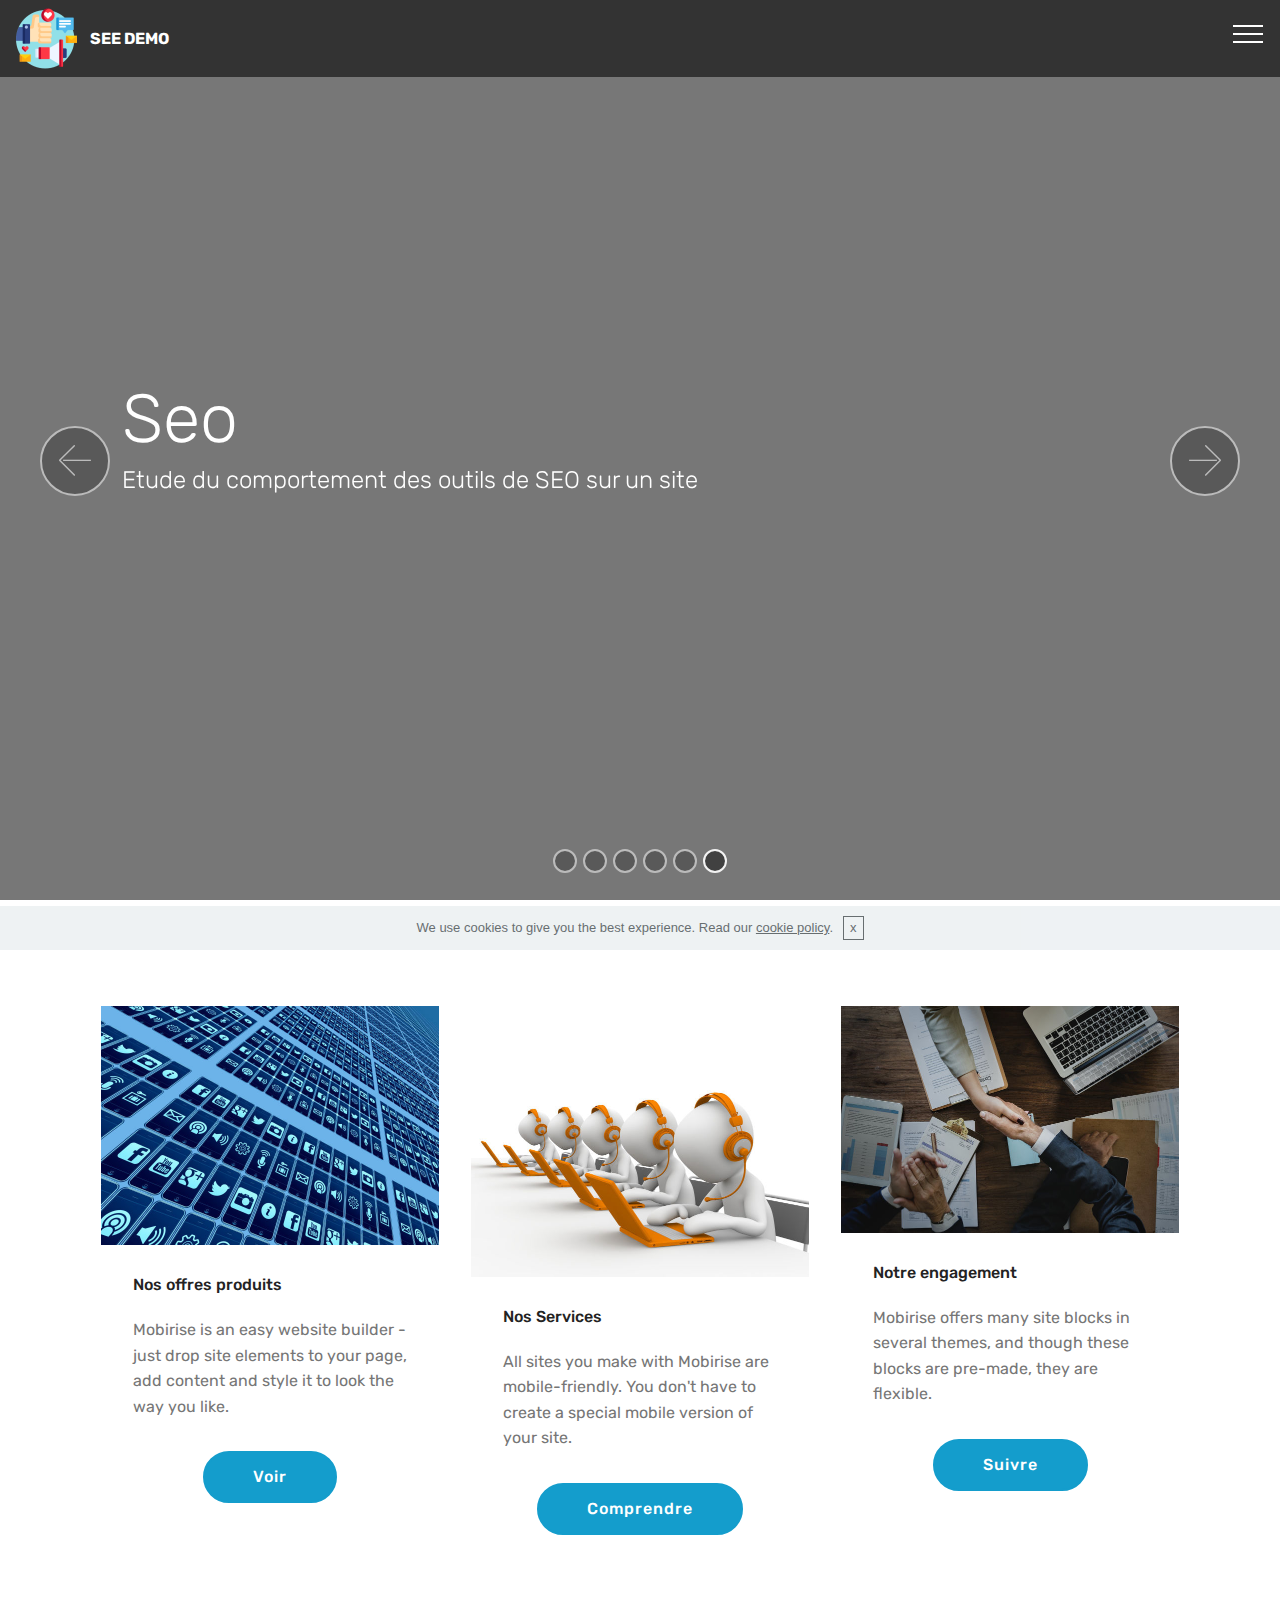
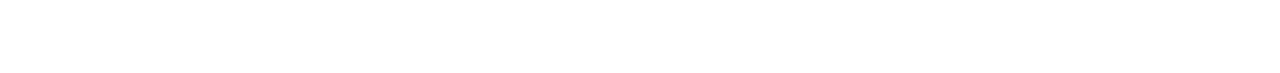
==== commit 2d2593bb: "create github pages" ====
--- a/index.html
+++ b/index.html
@@ -49,7 +49,7 @@
 <!-- /Google Analytics -->
 
 
-  <link rel="stylesheet" href="style.less" class="cid-rfr0pG8vVJ" id="menu1-3" data-rv-view="47"><section class="menu cid-rfr0pG8vVJ" once="menu" id="menu1-3">
+  <link rel="stylesheet" href="style.less" class="cid-rfr0pG8vVJ" id="menu1-3" data-rv-view="168"><section class="menu cid-rfr0pG8vVJ" once="menu" id="menu1-3">
 
     
 
@@ -92,7 +92,7 @@
     </nav>
 </section>
 
-<section class="engine"><a href="https://mobirise.info/n">free simple web templates</a></section><section class="carousel slide cid-rfr2hINCle" data-interval="false" id="slider1-7">
+<section class="engine"><a href="https://mobirise.info/a">online web builder</a></section><section class="carousel slide cid-rfr2hINCle" data-interval="false" id="slider1-7">
 
     
 
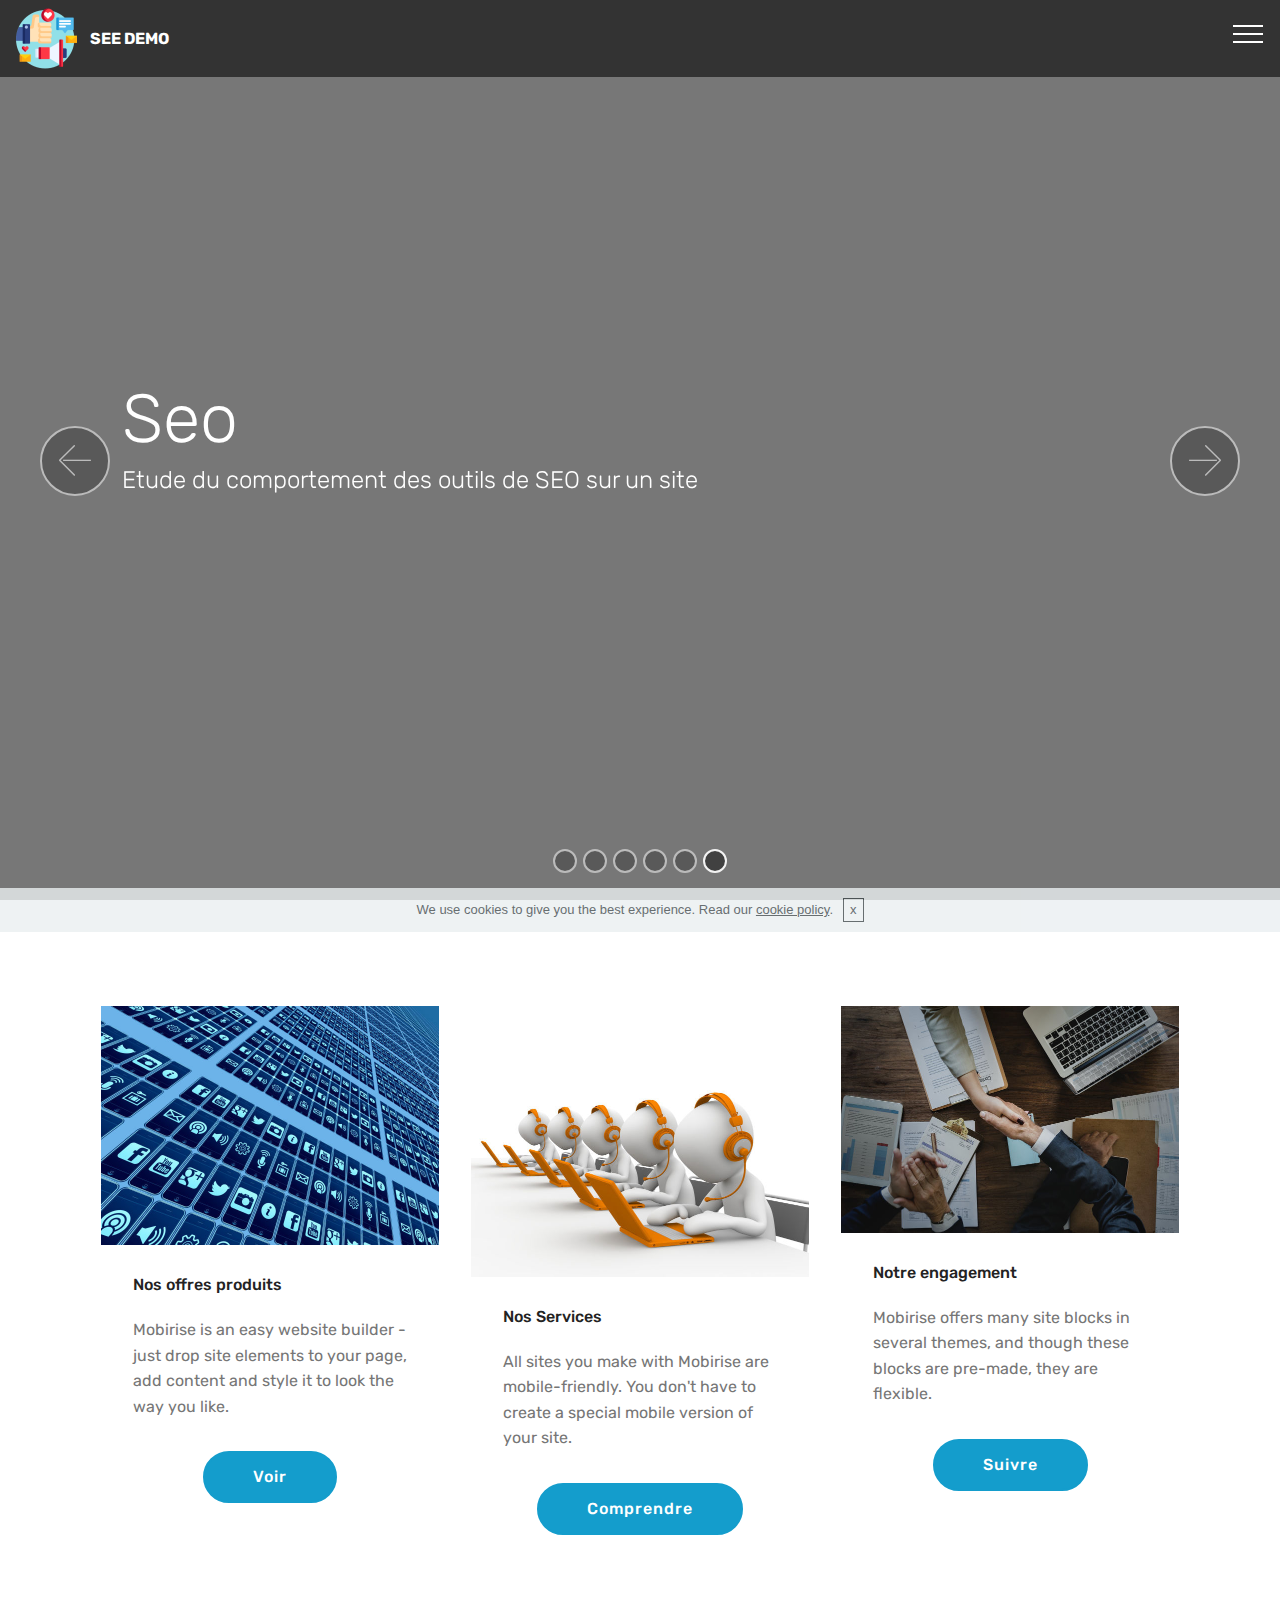
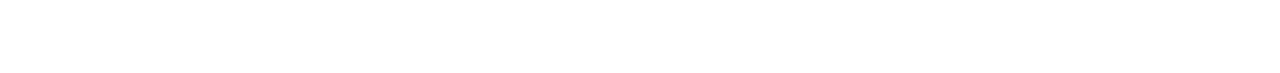
==== commit 160145c0: "create github pages" ====
--- a/index.html
+++ b/index.html
@@ -49,7 +49,7 @@
 <!-- /Google Analytics -->
 
 
-  <link rel="stylesheet" href="style.less" class="cid-rfr0pG8vVJ" id="menu1-3" data-rv-view="168"><section class="menu cid-rfr0pG8vVJ" once="menu" id="menu1-3">
+  <link rel="stylesheet" href="style.less" class="cid-rfr0pG8vVJ" id="menu1-3" data-rv-view="58"><section class="menu cid-rfr0pG8vVJ" once="menu" id="menu1-3">
 
     
 
@@ -92,7 +92,7 @@
     </nav>
 </section>
 
-<section class="engine"><a href="https://mobirise.info/a">online web builder</a></section><section class="carousel slide cid-rfr2hINCle" data-interval="false" id="slider1-7">
+<section class="engine"><a href="https://mobirise.info/d">web maker</a></section><section class="carousel slide cid-rfr2hINCle" data-interval="false" id="slider1-7">
 
     
 
